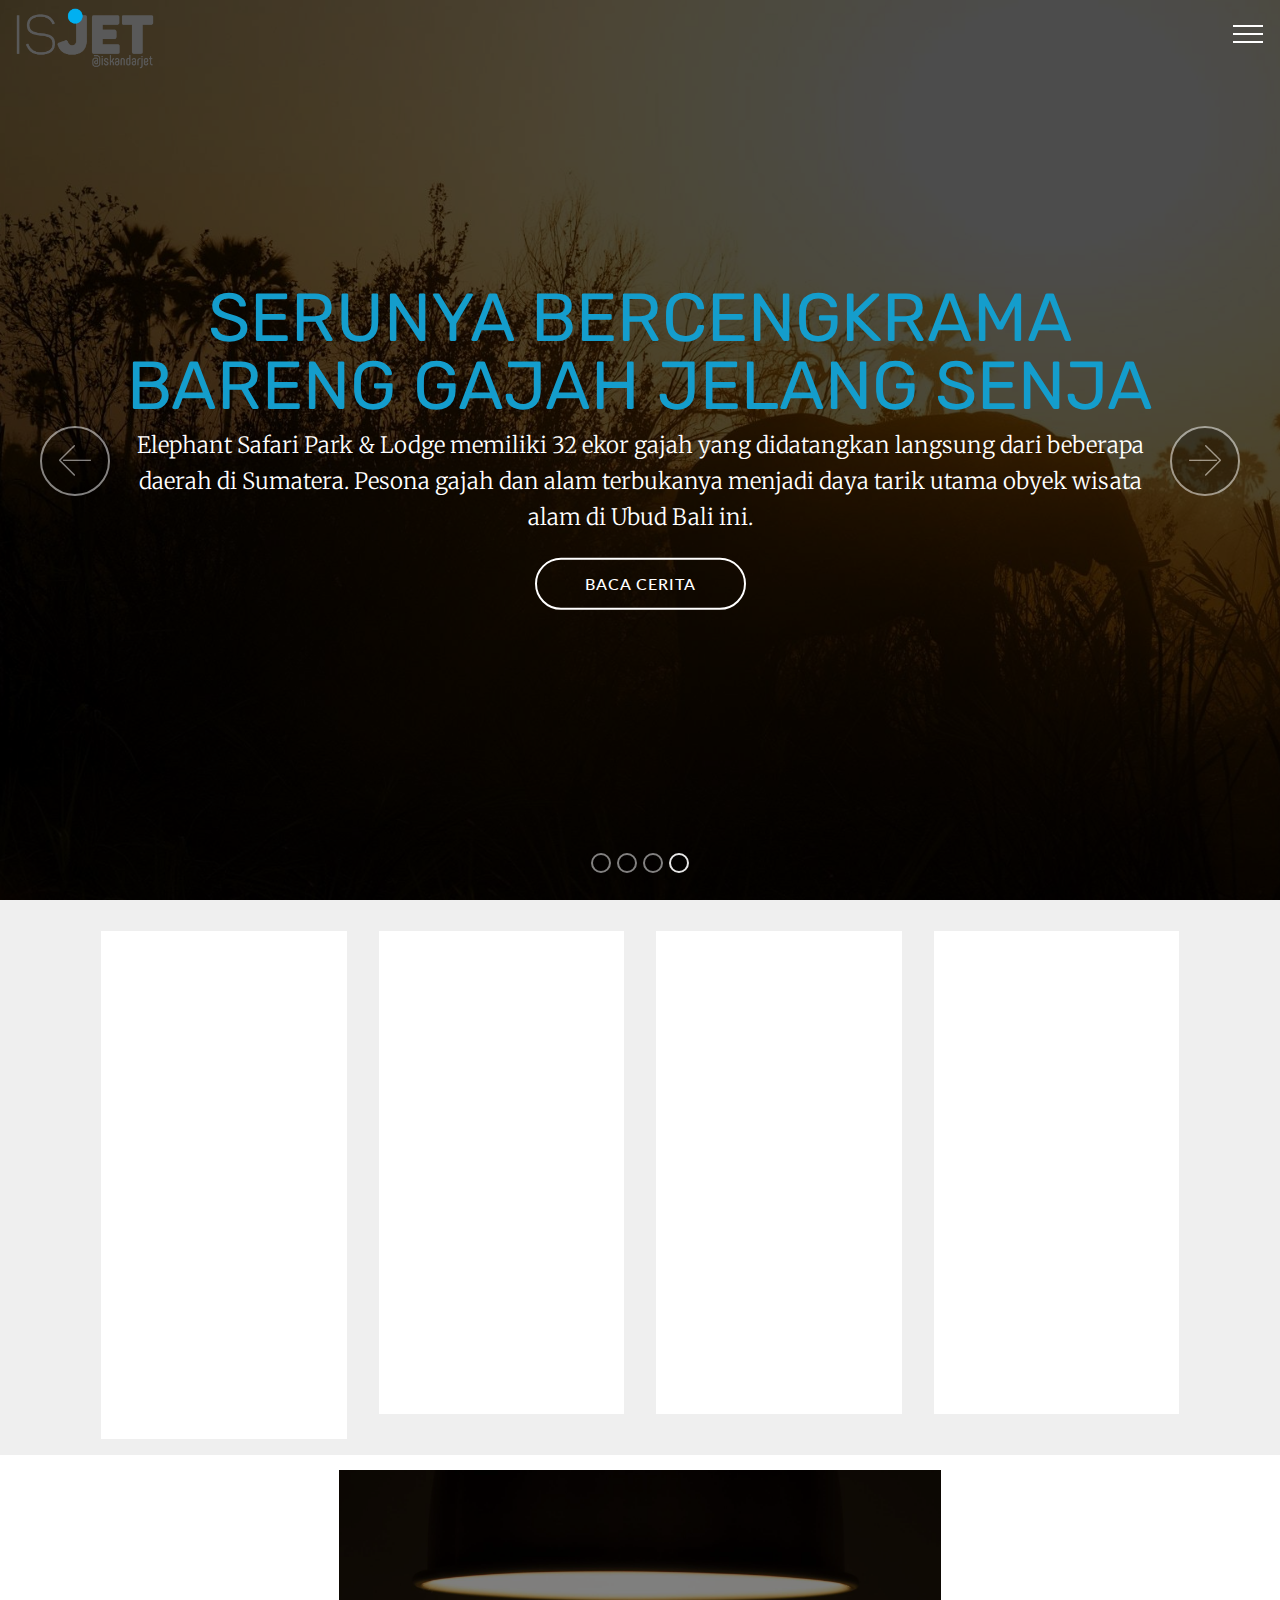
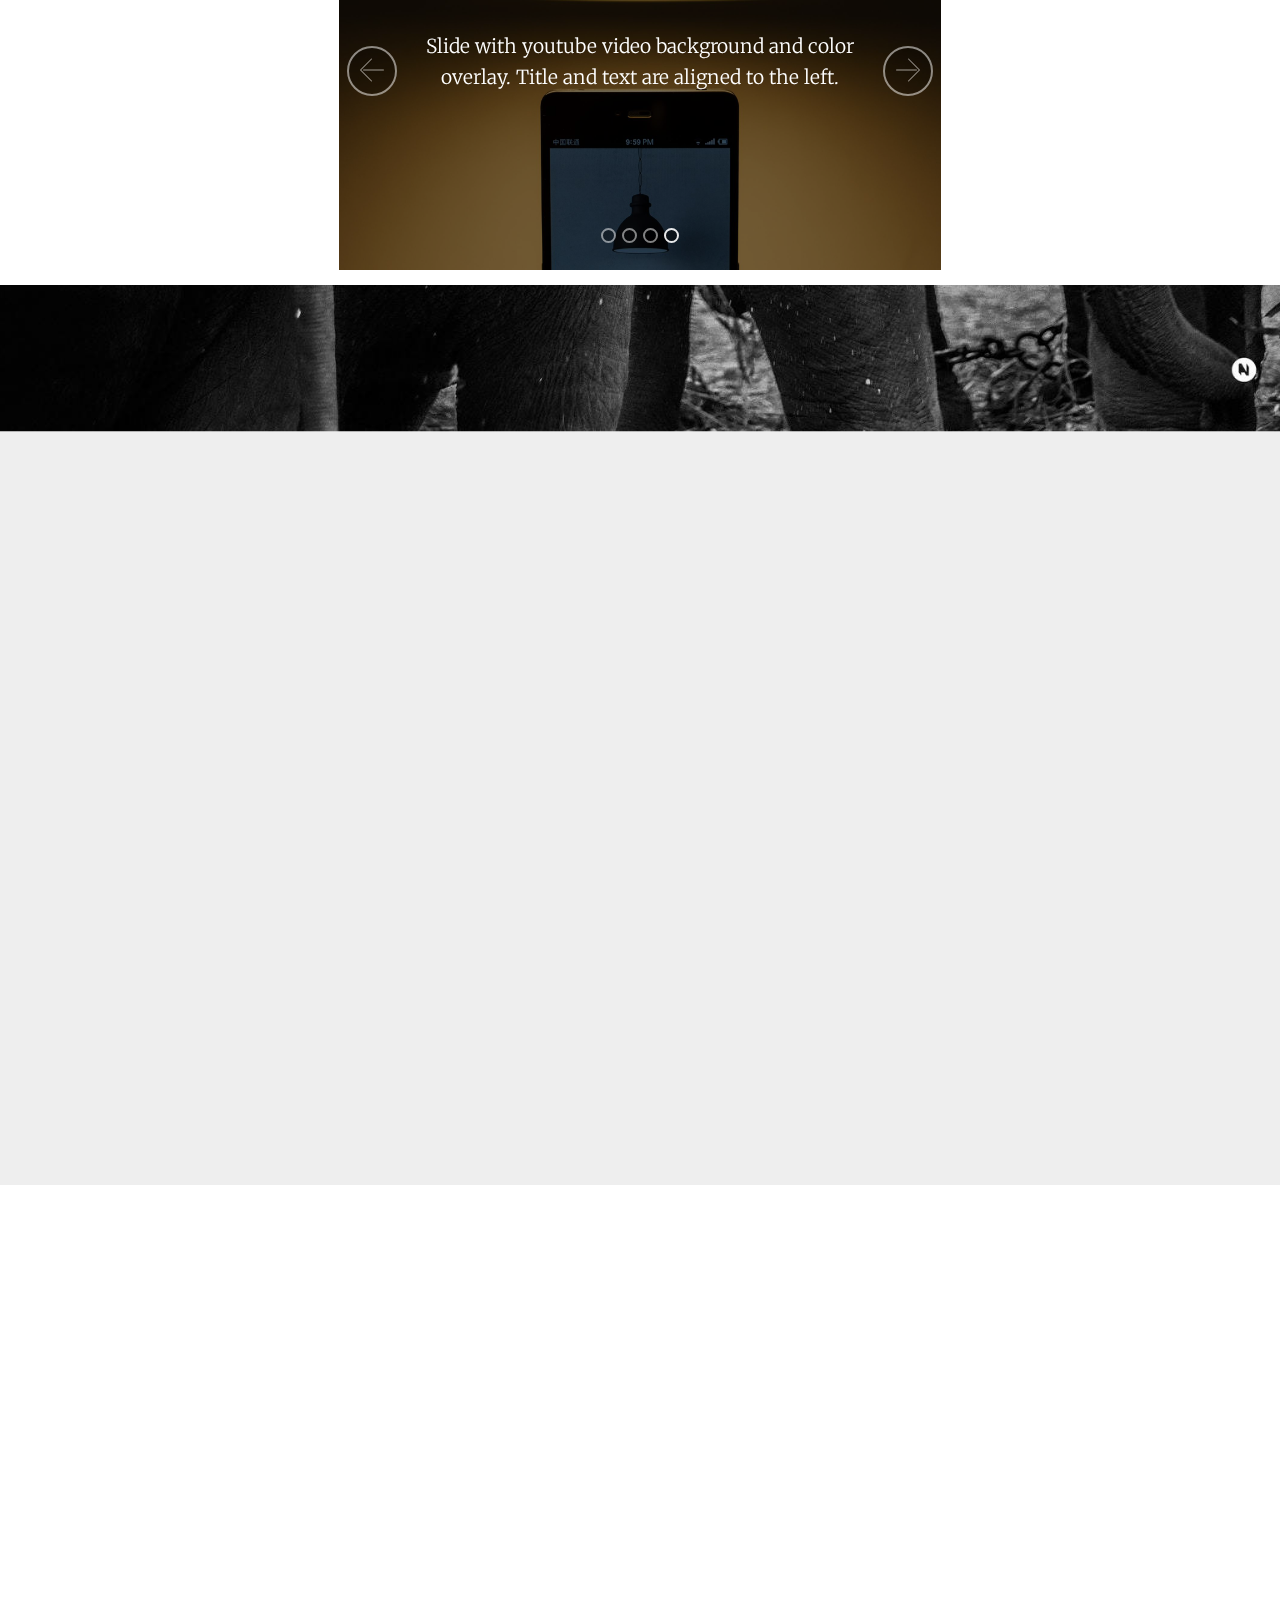
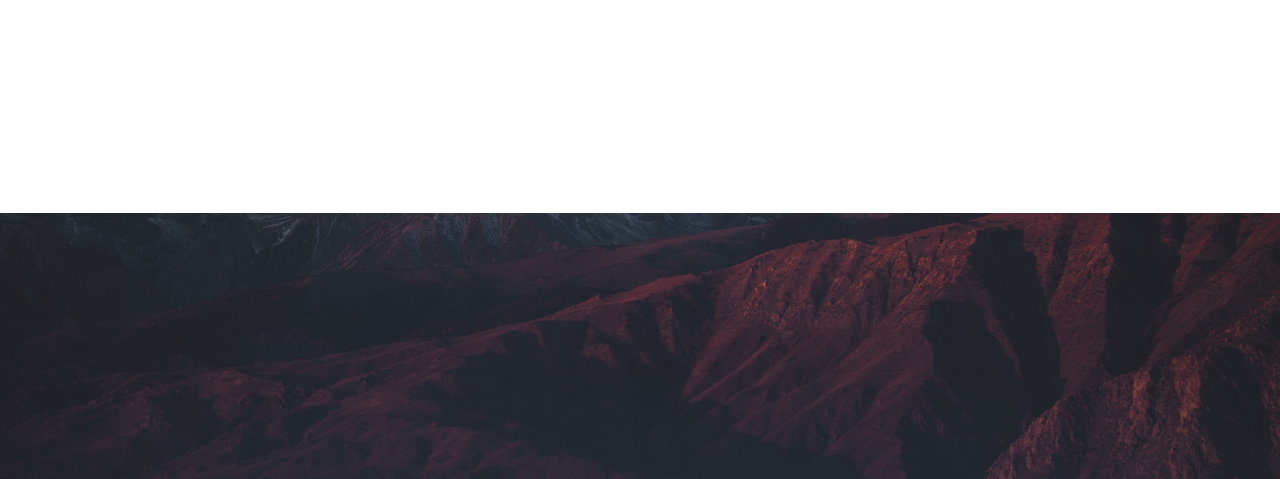
==== index.html @ 2e49bd2e "create github pages" ====
<!DOCTYPE html>
<html>
<head>
  <!-- Site made with Mobirise Website Builder v4.3.2, https://mobirise.com -->
  <meta charset="UTF-8">
  <meta http-equiv="X-UA-Compatible" content="IE=edge">
  <meta name="generator" content="Mobirise v4.3.2, mobirise.com">
  <meta name="viewport" content="width=device-width, initial-scale=1">
  <link rel="shortcut icon" href="assets/images/logo-isjet-biru-abu-crop-1915x841.png" type="image/x-icon">
  <meta name="description" content="ISJET @iskandarjet blog pribadi iskandar zulkarnaen coo kompasiana.com pendiri founder nontunai.com">
  <title>Beranda</title>
  <link rel="stylesheet" href="assets/web/assets/mobirise-icons/mobirise-icons.css">
  <link rel="stylesheet" href="assets/tether/tether.min.css">
  <link rel="stylesheet" href="assets/soundcloud-plugin/style.css">
  <link rel="stylesheet" href="assets/bootstrap/css/bootstrap.min.css">
  <link rel="stylesheet" href="assets/bootstrap/css/bootstrap-grid.min.css">
  <link rel="stylesheet" href="assets/bootstrap/css/bootstrap-reboot.min.css">
  <link rel="stylesheet" href="assets/socicon/css/styles.css">
  <link rel="stylesheet" href="assets/dropdown/css/style.css">
  <link rel="stylesheet" href="assets/animate.css/animate.min.css">
  <link rel="stylesheet" href="assets/theme/css/style.css">
  <link rel="stylesheet" href="assets/mobirise/css/mbr-additional.css" type="text/css">
  
  
  
</head>
<body>
<section class="menu cid-qwS0Rn6WFL" once="menu" id="menu1-e" data-rv-view="2916">

    

    <nav class="navbar navbar-expand beta-menu navbar-dropdown align-items-center navbar-fixed-top collapsed bg-color transparent">
        <button class="navbar-toggler navbar-toggler-right" type="button" data-toggle="collapse" data-target="#navbarSupportedContent" aria-controls="navbarSupportedContent" aria-expanded="false" aria-label="Toggle navigation">
            <div class="hamburger">
                <span></span>
                <span></span>
                <span></span>
                <span></span>
            </div>
        </button>
        <div class="menu-logo">
            <div class="navbar-brand">
                <span class="navbar-logo">
                    <a href="index.html">
                         <img src="assets/images/logo-isjet-biru-abu-crop-1915x841.png" alt="Mobirise" title="" media-simple="true" style="height: 3.8rem;">
                    </a>
                </span>
                
            </div>
        </div>
        <div class="collapse navbar-collapse" id="navbarSupportedContent">
            
            
        </div>
    </nav>
</section>

<section class="engine"><a href="https://mobirise.co/n">bootstrap modal</a></section><section class="carousel slide cid-qwZs5ouB4z" data-interval="false" id="slider1-2l" data-rv-view="2918">

    

    <div class="full-screen"><div class="mbr-slider slide carousel" data-pause="true" data-keyboard="false" data-ride="false" data-interval="false"><ol class="carousel-indicators"><li data-app-prevent-settings="" data-target="#slider1-2l" data-slide-to="0"></li><li data-app-prevent-settings="" data-target="#slider1-2l" data-slide-to="1"></li><li data-app-prevent-settings="" data-target="#slider1-2l" data-slide-to="2"></li><li data-app-prevent-settings="" data-target="#slider1-2l" class=" active" data-slide-to="3"></li></ol><div class="carousel-inner" role="listbox"><div class="carousel-item slider-fullscreen-image" data-bg-video-slide="false" style="background-image: url(assets/images/20161019-140640-2000x1125.jpg);"><div class="container container-slide"><div class="image_wrapper"><div class="mbr-overlay" style="opacity: 0.7; background-color: rgb(0, 0, 0);"></div><img src="assets/images/20161019-140640-2000x1125.jpg"><div class="carousel-caption justify-content-center"><div class="col-10 align-center"><h2 class="mbr-fonts-style display-1">RAJA AMPAT ADA DI SINI, SOB...FULL SCREEN SLIDER</h2><p class="lead mbr-text mbr-fonts-style display-5">Raja Ampat itu indah mempesona, namanya saja sudah begitu menggoda. Tapi masalahnya, di mana gugusan keindahan alam ini berada? Bagaimana cara ke sana?</p><div class="mbr-section-btn" buttons="0"> <a class="btn  btn-white-outline display-4" href="https://mobirise.com">Baca Cerita</a></div></div></div></div></div></div><div class="carousel-item slider-fullscreen-image" data-bg-video-slide="false" style="background-image: url(assets/images/20151228-171813-2000x1125.jpg);"><div class="container container-slide"><div class="image_wrapper"><div class="mbr-overlay" style="opacity: 0.7;"></div><img src="assets/images/20151228-171813-2000x1125.jpg"><div class="carousel-caption justify-content-center"><div class="col-10 align-left"><h2 class="mbr-fonts-style display-1">YANG PERTAMA DAN WAH DI PESAWAT KEPRESIDENAN RI</h2><p class="lead mbr-text mbr-fonts-style display-5">Saat kedua kaki menapaki anak tangga, saya masih tidak percaya pesawat yang sedang saya naiki adalah pesawat pertama berjuluk "Indonesia One" yang akhirnya dimiliki republik ini.</p><div class="mbr-section-btn" buttons="0"> <a class="btn  btn-white-outline display-4" href="https://mobirise.com">BACA CERITA</a></div></div></div></div></div></div><div class="carousel-item slider-fullscreen-image" data-bg-video-slide="false" style="background-image: url(assets/images/tsl-environment-21-2000x1333.jpg);"><div class="container container-slide"><div class="image_wrapper"><div class="mbr-overlay" style="opacity: 0.7;"></div><img src="assets/images/tsl-environment-21-2000x1333.jpg"><div class="carousel-caption justify-content-center"><div class="col-10 align-right"><h2 class="mbr-fonts-style display-1">MENJADI MAKHLUK KECIL DI WAHANA "TOY STORY LAND"</h2><p class="lead mbr-text mbr-fonts-style display-5">Di wahana eksklusif ini, semua mainan milik Andy dibuat dalam ukuran raksasa. Ada mainan yang bisa dinaiki, ada juga yang dibuat sebagai obyek foto.</p><div class="mbr-section-btn" buttons="0"> <a class="btn  btn-white-outline display-4" href="https://mobirise.com">BACA CERITA</a></div></div></div></div></div></div><div class="carousel-item slider-fullscreen-image active" data-bg-video-slide="false" style="background-image: url(assets/images/mbr-1620x1080.jpg);"><div class="container container-slide"><div class="image_wrapper"><div class="mbr-overlay" style="opacity: 0.7; background-color: rgb(0, 0, 0);"></div><img src="assets/images/mbr-1620x1080.jpg"><div class="carousel-caption justify-content-center"><div class="col-10 align-center"><h2 class="mbr-fonts-style display-1"><a href="page1.html">SERUNYA BERCENGKRAMA BARENG GAJAH JELANG SENJA</a></h2><p class="lead mbr-text mbr-fonts-style display-5">Elephant Safari Park &amp; Lodge memiliki 32 ekor gajah yang didatangkan langsung dari beberapa daerah di Sumatera. Pesona gajah dan alam terbukanya menjadi daya tarik utama obyek wisata alam di Ubud Bali ini.</p><div class="mbr-section-btn" buttons="0"> <a class="btn  btn-white-outline display-4" href="page1.html">BACA CERITA</a></div></div></div></div></div></div></div><a data-app-prevent-settings="" class="carousel-control carousel-control-prev" role="button" data-slide="prev" href="#slider1-2l"><span aria-hidden="true" class="mbri-left mbr-iconfont"></span><span class="sr-only">Previous</span></a><a data-app-prevent-settings="" class="carousel-control carousel-control-next" role="button" data-slide="next" href="#slider1-2l"><span aria-hidden="true" class="mbri-right mbr-iconfont"></span><span class="sr-only">Next</span></a></div></div>

</section>

<section class="features3 cid-qwZtHZqzXx" id="features3-2q" data-rv-view="2933">

    

    
    <div class="container">
        <div class="media-container-row">
            <div class="card p-3 col-12 col-md-6 col-lg-3">
                <div class="card-wrapper">
                    <div class="card-img">
                        <img src="assets/images/01.jpg" alt="Mobirise" media-simple="true">
                    </div>
                    <div class="card-box">
                        <h4 class="card-title mbr-fonts-style display-7">
                            No Coding
                        </h4>
                        <p class="mbr-text mbr-fonts-style display-4">
                            Mobirise is an easy website builder - just drop site elements to your page, add content and style it to look the way you like.
                        </p>
                    </div>
                    <div class="mbr-section-btn text-center"><a href="https://mobirise.com" class="btn btn-primary display-4">
                            Baca Cerita</a></div>
                </div>
            </div>

            <div class="card p-3 col-12 col-md-6 col-lg-3">
                <div class="card-wrapper">
                    <div class="card-img">
                        <img src="assets/images/02.jpg" alt="Mobirise" media-simple="true">
                    </div>
                    <div class="card-box">
                        <h4 class="card-title mbr-fonts-style display-7">
                            Mobile Friendly
                        </h4>
                        <p class="mbr-text mbr-fonts-style display-4">
                            All sites you make with Mobirise are mobile-friendly. You don't have to create a special mobile version of your site.
                        </p>
                    </div>
                    <div class="mbr-section-btn text-center"><a href="https://mobirise.com" class="btn btn-primary display-4">
                            Baca Cerita</a></div>
                </div>
            </div>

            <div class="card p-3 col-12 col-md-6 col-lg-3">
                <div class="card-wrapper">
                    <div class="card-img">
                        <img src="assets/images/03.jpg" alt="Mobirise" media-simple="true">
                    </div>
                    <div class="card-box">
                        <h4 class="card-title mbr-fonts-style display-7">
                            Unique Styles
                        </h4>
                        <p class="mbr-text mbr-fonts-style display-4">
                            Mobirise offers many site blocks in several themes, and though these blocks are pre-made, they are flexible.
                        </p>
                    </div>
                    <div class="mbr-section-btn text-center"><a href="https://mobirise.com" class="btn btn-primary display-4">
                            Baca Cerita</a></div>
                </div>
            </div>

            <div class="card p-3 col-12 col-md-6 col-lg-3">
                <div class="card-wrapper">
                    <div class="card-img">
                        <img src="assets/images/01.jpg" alt="Mobirise" media-simple="true">
                    </div>
                    <div class="card-box">
                        <h4 class="card-title mbr-fonts-style display-7">
                            Unlimited Sites
                        </h4>
                        <p class="mbr-text mbr-fonts-style display-4">
                           Mobirise gives you the freedom to develop as many websites as you like given the fact that it is a desktop app.
                        </p>
                    </div>
                    <div class="mbr-section-btn text-center"><a href="https://mobirise.com" class="btn btn-primary display-4">
                            Baca Cerita</a></div>
                </div>
            </div>
        </div>
    </div>
</section>

<section class="carousel slide cid-qwSgn4kbDH" data-interval="false" id="slider2-r" data-rv-view="2936">

    
    <div class="container content-slider">
        <div class="content-slider-wrap">
            <div><div class="mbr-slider slide carousel" data-pause="true" data-keyboard="false" data-ride="false" data-interval="false"><ol class="carousel-indicators"><li data-app-prevent-settings="" data-target="#slider2-r" data-slide-to="0"></li><li data-app-prevent-settings="" data-target="#slider2-r" data-slide-to="1"></li><li data-app-prevent-settings="" data-target="#slider2-r" data-slide-to="2"></li><li data-app-prevent-settings="" data-target="#slider2-r" class=" active" data-slide-to="3"></li></ol><div class="carousel-inner" role="listbox"><div class="carousel-item slider-fullscreen-image" data-bg-video-slide="https://www.youtube.com/watch?v=fwkKc6M60-0"><div class="mbr-overlay"></div><div class="container container-slide"><div class="image_wrapper"><img src="assets/images/mbr-1920x1050.jpg" style="opacity: 0;"><div class="carousel-caption justify-content-center"><div class="col-10 align-center"><p class="lead mbr-text mbr-fonts-style display-7">Choose from the large selection of latest pre-made blocks - jumbotrons, hero images, parallax scrolling, video backgrounds, hamburger menu, sticky header and more.</p></div></div></div></div></div><div class="carousel-item slider-fullscreen-image" data-bg-video-slide="false" style="background-image: url(assets/images/2.jpg);"><div class="container container-slide"><div class="image_wrapper"><div class="mbr-overlay"></div><img src="assets/images/2.jpg"><div class="carousel-caption justify-content-center"><div class="col-10 align-center"><p class="lead mbr-text mbr-fonts-style display-7">Slide with youtube video background and color overlay. Title and text are aligned to the left.</p></div></div></div></div></div><div class="carousel-item slider-fullscreen-image" data-bg-video-slide="false" style="background-image: url(assets/images/3.jpg);"><div class="container container-slide"><div class="image_wrapper"><div class="mbr-overlay"></div><img src="assets/images/3.jpg"><div class="carousel-caption justify-content-center"><div class="col-10 align-center"><p class="lead mbr-text mbr-fonts-style display-7">Choose from the large selection of latest pre-made blocks - jumbotrons, hero images, parallax scrolling, video backgrounds, hamburger menu, sticky header and more.</p></div></div></div></div></div><div class="carousel-item slider-fullscreen-image active" data-bg-video-slide="false" style="background-image: url(assets/images/2.jpg);"><div class="container container-slide"><div class="image_wrapper"><div class="mbr-overlay"></div><img src="assets/images/2.jpg"><div class="carousel-caption justify-content-center"><div class="col-10 align-center"><p class="lead mbr-text mbr-fonts-style display-7">Slide with youtube video background and color overlay. Title and text are aligned to the left.</p></div></div></div></div></div></div><a data-app-prevent-settings="" class="carousel-control carousel-control-prev" role="button" data-slide="prev" href="#slider2-r"><span aria-hidden="true" class="mbri-left mbr-iconfont"></span><span class="sr-only">Previous</span></a><a data-app-prevent-settings="" class="carousel-control carousel-control-next" role="button" data-slide="next" href="#slider2-r"><span aria-hidden="true" class="mbri-right mbr-iconfont"></span><span class="sr-only">Next</span></a></div></div> 
        </div>
    </div>
</section>

<section class="header9 cid-qwSSMTHBFY mbr-fullscreen mbr-parallax-background" id="header9-1n" data-rv-view="2951">

    

    

    <div class="container">
        <div class="media-container-column mbr-white col-md-8">
            
            
            
            
        </div>
    </div>

    
</section>

<section class="cid-qwSTToO52I" id="content13-1p" data-rv-view="2954">
    
    <div class="container">
            <div class="media-container-row" style="width: 66%;">
                <div class="img-item item1" style="width: 198%;">
                    <img src="assets/images/02.jpg" media-simple="true">
                    <div class="img-caption">
                        <p class="mbr-fonts-style align-center mbr-black display-7">
                            Responsive
                        </p>
                    </div>
                </div>
                <div class="img-item">
                    <img src="assets/images/face6.jpg" media-simple="true">
                    <div class="img-caption">
                        <p class="mbr-fonts-style align-center mbr-black display-7">
                            Mobile friendly
                        </p>
                    </div>
                </div>
            </div>
    </div>
</section>

<section class="cid-qwSi9jXVta" id="social-buttons1-w" data-rv-view="2956">
    
    

    

    <div class="container">
        <div class="media-container-row">
            <div class="col-md-8 align-center">
                <h2 class="pb-3 mbr-section-title mbr-fonts-style display-2">
                    BAGIKAN HALAMAN INI!</h2>
                <div>
                    <div class="mbr-social-likes" data-counters="false">
                        <span class="btn btn-social facebook mx-2" title="Share link on Facebook">
                            <i class="socicon socicon-facebook"></i>
                        </span>
                        <span class="btn btn-social twitter mx-2" title="Share link on Twitter">
                            <i class="socicon socicon-twitter"></i>
                        </span>
                        <span class="btn btn-social plusone mx-2" title="Share link on Google+">
                            <i class="socicon socicon-googleplus"></i>
                        </span>
                        
                        
                    </div>
                </div>
            </div>
        </div>
    </div>
</section>

<section class="cid-qwSihS7mxj" id="footer5-y" data-rv-view="2959">

    

    <div class="mbr-overlay" style="opacity: 0.5; background-color: rgb(60, 60, 60);"></div>

    <div class="container">
        <div class="media-container-row">
            <div class="col-md-3">
                <div class="media-wrap">
                    <a href="https://mobirise.com/">
                       <img src="assets/images/logo2.png" alt="Mobirise" media-simple="true">
                    </a>
                </div>
            </div>
            <div class="col-md-9">
                <p class="mbr-text align-right links mbr-fonts-style display-7">
                    <a href="#" class="text-black">ABOUT</a> &nbsp;&nbsp;&nbsp;&nbsp;
                    <a href="#" class="text-black">TERMS</a> &nbsp;&nbsp;&nbsp;&nbsp;
                    <a href="#" class="text-black">CAREERS</a> &nbsp;&nbsp;&nbsp;&nbsp;
                    <a href="#" class="text-black">CONTACT</a>
                </p>
            </div>
        </div>
        <div class="footer-lower">
            <div class="media-container-row">
                <div class="col-md-12">
                    <hr>
                </div>
            </div>
            <div class="media-container-row mbr-white">
                <div class="col-md-6 copyright">
                    <p class="mbr-text mbr-fonts-style display-7">
                        © Copyright 2017 Mobirise - All Rights Reserved
                    </p>
                </div>
                <div class="col-md-6">
                    <div class="social-list align-right">
                        <div class="soc-item">
                            <a href="https://twitter.com/mobirise" target="_blank">
                                <span class="socicon-twitter socicon mbr-iconfont mbr-iconfont-social" media-simple="true"></span>
                            </a>
                        </div>
                        <div class="soc-item">
                            <a href="https://www.facebook.com/pages/Mobirise/1616226671953247" target="_blank">
                                <span class="socicon-facebook socicon mbr-iconfont mbr-iconfont-social" media-simple="true"></span>
                            </a>
                        </div>
                        <div class="soc-item">
                            <a href="https://www.youtube.com/c/mobirise" target="_blank">
                                <span class="socicon-youtube socicon mbr-iconfont mbr-iconfont-social" media-simple="true"></span>
                            </a>
                        </div>
                        <div class="soc-item">
                            <a href="https://instagram.com/mobirise" target="_blank">
                                <span class="socicon-instagram socicon mbr-iconfont mbr-iconfont-social" media-simple="true"></span>
                            </a>
                        </div>
                        <div class="soc-item">
                            <a href="https://plus.google.com/u/0/+Mobirise" target="_blank">
                                <span class="socicon-googleplus socicon mbr-iconfont mbr-iconfont-social" media-simple="true"></span>
                            </a>
                        </div>
                        <div class="soc-item">
                            <a href="https://www.behance.net/Mobirise" target="_blank">
                                <span class="socicon-behance socicon mbr-iconfont mbr-iconfont-social" media-simple="true"></span>
                            </a>
                        </div>
                    </div>
                </div>
            </div>
        </div>
    </div>
</section>


  <script src="assets/web/assets/jquery/jquery.min.js"></script>
  <script src="assets/popper/popper.min.js"></script>
  <script src="assets/tether/tether.min.js"></script>
  <script src="assets/bootstrap/js/bootstrap.min.js"></script>
  <script src="assets/dropdown/js/script.min.js"></script>
  <script src="assets/touch-swipe/jquery.touch-swipe.min.js"></script>
  <script src="assets/smooth-scroll/smooth-scroll.js"></script>
  <script src="assets/viewport-checker/jquery.viewportchecker.js"></script>
  <script src="assets/jquery-mb-ytplayer/jquery.mb.ytplayer.min.js"></script>
  <script src="assets/jquery-mb-vimeo_player/jquery.mb.vimeo_player.js"></script>
  <script src="assets/social-likes/social-likes.js"></script>
  <script src="assets/bootstrap-carousel-swipe/bootstrap-carousel-swipe.js"></script>
  <script src="assets/jarallax/jarallax.min.js"></script>
  <script src="assets/theme/js/script.js"></script>
  <script src="assets/mobirise-slider-video/script.js"></script>
  
  
 <div id="scrollToTop" class="scrollToTop mbr-arrow-up"><a style="text-align: center;"><i class="mbri-down mbr-iconfont"></i></a></div>
    <input name="animation" type="hidden">
  </body>
</html>
---- assets/web/assets/mobirise-icons/mobirise-icons.css ----
@font-face {
  font-family: 'MobiriseIcons';
  src:  url('mobirise-icons.eot?spat4u');
  src:  url('mobirise-icons.eot?spat4u#iefix') format('embedded-opentype'),
    url('mobirise-icons.ttf?spat4u') format('truetype'),
    url('mobirise-icons.woff?spat4u') format('woff'),
    url('mobirise-icons.svg?spat4u#MobiriseIcons') format('svg');
  font-weight: normal;
  font-style: normal;
}

[class^="mbri-"], [class*=" mbri-"] {
  /* use !important to prevent issues with browser extensions that change fonts */
  font-family: MobiriseIcons !important;
  speak: none;
  font-style: normal;
  font-weight: normal;
  font-variant: normal;
  text-transform: none;
  line-height: 1;

  /* Better Font Rendering =========== */
  -webkit-font-smoothing: antialiased;
  -moz-osx-font-smoothing: grayscale;
}

.mbri-add-submenu:before {
  content: "\e900";
}
.mbri-alert:before {
  content: "\e901";
}
.mbri-align-center:before {
  content: "\e902";
}
.mbri-align-justify:before {
  content: "\e903";
}
.mbri-align-left:before {
  content: "\e904";
}
.mbri-align-right:before {
  content: "\e905";
}
.mbri-android:before {
  content: "\e906";
}
.mbri-apple:before {
  content: "\e907";
}
.mbri-arrow-down:before {
  content: "\e908";
}
.mbri-arrow-next:before {
  content: "\e909";
}
.mbri-arrow-prev:before {
  content: "\e90a";
}
.mbri-arrow-up:before {
  content: "\e90b";
}
.mbri-bold:before {
  content: "\e90c";
}
.mbri-bookmark:before {
  content: "\e90d";
}
.mbri-bootstrap:before {
  content: "\e90e";
}
.mbri-briefcase:before {
  content: "\e90f";
}
.mbri-browse:before {
  content: "\e910";
}
.mbri-bulleted-list:before {
  content: "\e911";
}
.mbri-calendar:before {
  content: "\e912";
}
.mbri-camera:before {
  content: "\e913";
}
.mbri-cart-add:before {
  content: "\e914";
}
.mbri-cart-full:before {
  content: "\e915";
}
.mbri-cash:before {
  content: "\e916";
}
.mbri-change-style:before {
  content: "\e917";
}
.mbri-chat:before {
  content: "\e918";
}
.mbri-clock:before {
  content: "\e919";
}
.mbri-close:before {
  content: "\e91a";
}
.mbri-cloud:before {
  content: "\e91b";
}
.mbri-code:before {
  content: "\e91c";
}
.mbri-contact-form:before {
  content: "\e91d";
}
.mbri-credit-card:before {
  content: "\e91e";
}
.mbri-cursor-click:before {
  content: "\e91f";
}
.mbri-cust-feedback:before {
  content: "\e920";
}
.mbri-database:before {
  content: "\e921";
}
.mbri-delivery:before {
  content: "\e922";
}
.mbri-desktop:before {
  content: "\e923";
}
.mbri-devices:before {
  content: "\e924";
}
.mbri-down:before {
  content: "\e925";
}
.mbri-download:before {
  content: "\e989";
}
.mbri-drag-n-drop:before {
  content: "\e927";
}
.mbri-drag-n-drop2:before {
  content: "\e928";
}
.mbri-edit:before {
  content: "\e929";
}
.mbri-edit2:before {
  content: "\e92a";
}
.mbri-error:before {
  content: "\e92b";
}
.mbri-extension:before {
  content: "\e92c";
}
.mbri-features:before {
  content: "\e92d";
}
.mbri-file:before {
  content: "\e92e";
}
.mbri-flag:before {
  content: "\e92f";
}
.mbri-folder:before {
  content: "\e930";
}
.mbri-gift:before {
  content: "\e931";
}
.mbri-github:before {
  content: "\e932";
}
.mbri-globe:before {
  content: "\e933";
}
.mbri-globe-2:before {
  content: "\e934";
}
.mbri-growing-chart:before {
  content: "\e935";
}
.mbri-hearth:before {
  content: "\e936";
}
.mbri-help:before {
  content: "\e937";
}
.mbri-home:before {
  content: "\e938";
}
.mbri-hot-cup:before {
  content: "\e939";
}
.mbri-idea:before {
  content: "\e93a";
}
.mbri-image-gallery:before {
  content: "\e93b";
}
.mbri-image-slider:before {
  content: "\e93c";
}
.mbri-info:before {
  content: "\e93d";
}
.mbri-italic:before {
  content: "\e93e";
}
.mbri-key:before {
  content: "\e93f";
}
.mbri-laptop:before {
  content: "\e940";
}
.mbri-layers:before {
  content: "\e941";
}
.mbri-left-right:before {
  content: "\e942";
}
.mbri-left:before {
  content: "\e943";
}
.mbri-letter:before {
  content: "\e944";
}
.mbri-like:before {
  content: "\e945";
}
.mbri-link:before {
  content: "\e946";
}
.mbri-lock:before {
  content: "\e947";
}
.mbri-login:before {
  content: "\e948";
}
.mbri-logout:before {
  content: "\e949";
}
.mbri-magic-stick:before {
  content: "\e94a";
}
.mbri-map-pin:before {
  content: "\e94b";
}
.mbri-menu:before {
  content: "\e94c";
}
.mbri-mobile:before {
  content: "\e94d";
}
.mbri-mobile2:before {
  content: "\e94e";
}
.mbri-mobirise:before {
  content: "\e94f";
}
.mbri-more-horizontal:before {
  content: "\e950";
}
.mbri-more-vertical:before {
  content: "\e951";
}
.mbri-music:before {
  content: "\e952";
}
.mbri-new-file:before {
  content: "\e953";
}
.mbri-numbered-list:before {
  content: "\e954";
}
.mbri-opened-folder:before {
  content: "\e955";
}
.mbri-pages:before {
  content: "\e956";
}
.mbri-paper-plane:before {
  content: "\e957";
}
.mbri-paperclip:before {
  content: "\e958";
}
.mbri-photo:before {
  content: "\e959";
}
.mbri-photos:before {
  content: "\e95a";
}
.mbri-pin:before {
  content: "\e95b";
}
.mbri-play:before {
  content: "\e95c";
}
.mbri-plus:before {
  content: "\e95d";
}
.mbri-preview:before {
  content: "\e95e";
}
.mbri-print:before {
  content: "\e95f";
}
.mbri-protect:before {
  content: "\e960";
}
.mbri-question:before {
  content: "\e961";
}
.mbri-quote-left:before {
  content: "\e962";
}
.mbri-quote-right:before {
  content: "\e963";
}
.mbri-refresh:before {
  content: "\e964";
}
.mbri-responsive:before {
  content: "\e965";
}
.mbri-right:before {
  content: "\e966";
}
.mbri-rocket:before {
  content: "\e967";
}
.mbri-sad-face:before {
  content: "\e968";
}
.mbri-sale:before {
  content: "\e969";
}
.mbri-save:before {
  content: "\e96a";
}
.mbri-search:before {
  content: "\e96b";
}
.mbri-setting:before {
  content: "\e96c";
}
.mbri-setting2:before {
  content: "\e96d";
}
.mbri-setting3:before {
  content: "\e96e";
}
.mbri-share:before {
  content: "\e96f";
}
.mbri-shopping-bag:before {
  content: "\e970";
}
.mbri-shopping-basket:before {
  content: "\e971";
}
.mbri-shopping-cart:before {
  content: "\e972";
}
.mbri-sites:before {
  content: "\e973";
}
.mbri-smile-face:before {
  content: "\e974";
}
.mbri-speed:before {
  content: "\e975";
}
.mbri-star:before {
  content: "\e976";
}
.mbri-success:before {
  content: "\e977";
}
.mbri-sun:before {
  content: "\e978";
}
.mbri-sun2:before {
  content: "\e979";
}
.mbri-tablet:before {
  content: "\e97a";
}
.mbri-tablet-vertical:before {
  content: "\e97b";
}
.mbri-target:before {
  content: "\e97c";
}
.mbri-timer:before {
  content: "\e97d";
}
.mbri-to-ftp:before {
  content: "\e97e";
}
.mbri-to-local-drive:before {
  content: "\e97f";
}
.mbri-touch-swipe:before {
  content: "\e980";
}
.mbri-touch:before {
  content: "\e981";
}
.mbri-trash:before {
  content: "\e982";
}
.mbri-underline:before {
  content: "\e983";
}
.mbri-unlink:before {
  content: "\e984";
}
.mbri-unlock:before {
  content: "\e985";
}
.mbri-up-down:before {
  content: "\e986";
}
.mbri-up:before {
  content: "\e987";
}
.mbri-update:before {
  content: "\e988";
}
.mbri-upload:before {
 content: "\e926"; 
}
.mbri-user:before {
  content: "\e98a";
}
.mbri-user2:before {
  content: "\e98b";
}
.mbri-users:before {
  content: "\e98c";
}
.mbri-video:before {
  content: "\e98d";
}
.mbri-video-play:before {
  content: "\e98e";
}
.mbri-watch:before {
  content: "\e98f";
}
.mbri-website-theme:before {
  content: "\e990";
}
.mbri-wifi:before {
  content: "\e991";
}
.mbri-windows:before {
  content: "\e992";
}
.mbri-zoom-out:before {
  content: "\e993";
}
.mbri-redo:before {
  content: "\e994";
}
.mbri-undo:before {
  content: "\e995";
}
---- assets/soundcloud-plugin/style.css ----
.addons-container {
  position: relative;
  margin-left: auto;
  margin-right: auto;
  padding-right: 15px;
  padding-left: 15px; }
  @media (min-width: 576px) {
    .addons-container {
      padding-right: 15px;
      padding-left: 15px; } }
  @media (min-width: 768px) {
    .addons-container {
      padding-right: 15px;
      padding-left: 15px; } }
  @media (min-width: 992px) {
    .addons-container {
      padding-right: 15px;
      padding-left: 15px; } }
  @media (min-width: 1200px) {
    .addons-container {
      padding-right: 15px;
      padding-left: 15px; } }
  @media (min-width: 576px) {
    .addons-container {
      width: 540px;
      max-width: 100%; } }
  @media (min-width: 768px) {
    .addons-container {
      width: 720px;
      max-width: 100%; } }
  @media (min-width: 992px) {
    .addons-container {
      width: 960px;
      max-width: 100%; } }
  @media (min-width: 1200px) {
    .addons-container {
      width: 1140px;
      max-width: 100%; } }

.addons-container-inner{
    position: relative;
    width: 100%;
    min-height: 1px;
    padding-right: 15px;
    padding-left: 15px;
}
@media (min-width: 567px) {
    .addons-container-inner{
        -ms-flex: 0 0 66.666667%;
        flex: 0 0 66.666667%;
        max-width: 66.666667%;
    }
}
.addons-row{
    display: flex;
    justify-content:center;
}
---- assets/socicon/css/styles.css ----
@charset "UTF-8";

@font-face {
  font-family: "socicon";
  src:url("../fonts/socicon.eot");
  src:url("../fonts/socicon.eot?#iefix") format("embedded-opentype"),
    url("../fonts/socicon.woff") format("woff"),
    url("../fonts/socicon.ttf") format("truetype"),
    url("../fonts/socicon.svg#socicon") format("svg");
  font-weight: normal;
  font-style: normal;

}

[data-icon]:before {
  font-family: "socicon" !important;
  content: attr(data-icon);
  font-style: normal !important;
  font-weight: normal !important;
  font-variant: normal !important;
  text-transform: none !important;
  speak: none;
  line-height: 1;
  -webkit-font-smoothing: antialiased;
  -moz-osx-font-smoothing: grayscale;
}

[class^="socicon-"]:before,
[class*=" socicon-"]:before {
  font-family: "socicon" !important;
  font-style: normal !important;
  font-weight: normal !important;
  font-variant: normal !important;
  text-transform: none !important;
  speak: none;
  line-height: 1;
  -webkit-font-smoothing: antialiased;
  -moz-osx-font-smoothing: grayscale;
}

.socicon-modelmayhem:before {
  content: "\e000";
}
.socicon-mixcloud:before {
  content: "\e001";
}
.socicon-drupal:before {
  content: "\e002";
}
.socicon-swarm:before {
  content: "\e003";
}
.socicon-istock:before {
  content: "\e004";
}
.socicon-yammer:before {
  content: "\e005";
}
.socicon-ello:before {
  content: "\e006";
}
.socicon-stackoverflow:before {
  content: "\e007";
}
.socicon-persona:before {
  content: "\e008";
}
.socicon-triplej:before {
  content: "\e009";
}
.socicon-houzz:before {
  content: "\e00a";
}
.socicon-rss:before {
  content: "\e00b";
}
.socicon-paypal:before {
  content: "\e00c";
}
.socicon-odnoklassniki:before {
  content: "\e00d";
}
.socicon-airbnb:before {
  content: "\e00e";
}
.socicon-periscope:before {
  content: "\e00f";
}
.socicon-outlook:before {
  content: "\e010";
}
.socicon-coderwall:before {
  content: "\e011";
}
.socicon-tripadvisor:before {
  content: "\e012";
}
.socicon-appnet:before {
  content: "\e013";
}
.socicon-goodreads:before {
  content: "\e014";
}
.socicon-tripit:before {
  content: "\e015";
}
.socicon-lanyrd:before {
  content: "\e016";
}
.socicon-slideshare:before {
  content: "\e017";
}
.socicon-buffer:before {
  content: "\e018";
}
.socicon-disqus:before {
  content: "\e019";
}
.socicon-vkontakte:before {
  content: "\e01a";
}
.socicon-whatsapp:before {
  content: "\e01b";
}
.socicon-patreon:before {
  content: "\e01c";
}
.socicon-storehouse:before {
  content: "\e01d";
}
.socicon-pocket:before {
  content: "\e01e";
}
.socicon-mail:before {
  content: "\e01f";
}
.socicon-blogger:before {
  content: "\e020";
}
.socicon-technorati:before {
  content: "\e021";
}
.socicon-reddit:before {
  content: "\e022";
}
.socicon-dribbble:before {
  content: "\e023";
}
.socicon-stumbleupon:before {
  content: "\e024";
}
.socicon-digg:before {
  content: "\e025";
}
.socicon-envato:before {
  content: "\e026";
}
.socicon-behance:before {
  content: "\e027";
}
.socicon-delicious:before {
  content: "\e028";
}
.socicon-deviantart:before {
  content: "\e029";
}
.socicon-forrst:before {
  content: "\e02a";
}
.socicon-play:before {
  content: "\e02b";
}
.socicon-zerply:before {
  content: "\e02c";
}
.socicon-wikipedia:before {
  content: "\e02d";
}
.socicon-apple:before {
  content: "\e02e";
}
.socicon-flattr:before {
  content: "\e02f";
}
.socicon-github:before {
  content: "\e030";
}
.socicon-renren:before {
  content: "\e031";
}
.socicon-friendfeed:before {
  content: "\e032";
}
.socicon-newsvine:before {
  content: "\e033";
}
.socicon-identica:before {
  content: "\e034";
}
.socicon-bebo:before {
  content: "\e035";
}
.socicon-zynga:before {
  content: "\e036";
}
.socicon-steam:before {
  content: "\e037";
}
.socicon-xbox:before {
  content: "\e038";
}
.socicon-windows:before {
  content: "\e039";
}
.socicon-qq:before {
  content: "\e03a";
}
.socicon-douban:before {
  content: "\e03b";
}
.socicon-meetup:before {
  content: "\e03c";
}
.socicon-playstation:before {
  content: "\e03d";
}
.socicon-android:before {
  content: "\e03e";
}
.socicon-snapchat:before {
  content: "\e03f";
}
.socicon-twitter:before {
  content: "\e040";
}
.socicon-facebook:before {
  content: "\e041";
}
.socicon-googleplus:before {
  content: "\e042";
}
.socicon-pinterest:before {
  content: "\e043";
}
.socicon-foursquare:before {
  content: "\e044";
}
.socicon-yahoo:before {
  content: "\e045";
}
.socicon-skype:before {
  content: "\e046";
}
.socicon-yelp:before {
  content: "\e047";
}
.socicon-feedburner:before {
  content: "\e048";
}
.socicon-linkedin:before {
  content: "\e049";
}
.socicon-viadeo:before {
  content: "\e04a";
}
.socicon-xing:before {
  content: "\e04b";
}
.socicon-myspace:before {
  content: "\e04c";
}
.socicon-soundcloud:before {
  content: "\e04d";
}
.socicon-spotify:before {
  content: "\e04e";
}
.socicon-grooveshark:before {
  content: "\e04f";
}
.socicon-lastfm:before {
  content: "\e050";
}
.socicon-youtube:before {
  content: "\e051";
}
.socicon-vimeo:before {
  content: "\e052";
}
.socicon-dailymotion:before {
  content: "\e053";
}
.socicon-vine:before {
  content: "\e054";
}
.socicon-flickr:before {
  content: "\e055";
}
.socicon-500px:before {
  content: "\e056";
}
.socicon-wordpress:before {
  content: "\e058";
}
.socicon-tumblr:before {
  content: "\e059";
}
.socicon-twitch:before {
  content: "\e05a";
}
.socicon-8tracks:before {
  content: "\e05b";
}
.socicon-amazon:before {
  content: "\e05c";
}
.socicon-icq:before {
  content: "\e05d";
}
.socicon-smugmug:before {
  content: "\e05e";
}
.socicon-ravelry:before {
  content: "\e05f";
}
.socicon-weibo:before {
  content: "\e060";
}
.socicon-baidu:before {
  content: "\e061";
}
.socicon-angellist:before {
  content: "\e062";
}
.socicon-ebay:before {
  content: "\e063";
}
.socicon-imdb:before {
  content: "\e064";
}
.socicon-stayfriends:before {
  content: "\e065";
}
.socicon-residentadvisor:before {
  content: "\e066";
}
.socicon-google:before {
  content: "\e067";
}
.socicon-yandex:before {
  content: "\e068";
}
.socicon-sharethis:before {
  content: "\e069";
}
.socicon-bandcamp:before {
  content: "\e06a";
}
.socicon-itunes:before {
  content: "\e06b";
}
.socicon-deezer:before {
  content: "\e06c";
}
.socicon-telegram:before {
  content: "\e06e";
}
.socicon-openid:before {
  content: "\e06f";
}
.socicon-amplement:before {
  content: "\e070";
}
.socicon-viber:before {
  content: "\e071";
}
.socicon-zomato:before {
  content: "\e072";
}
.socicon-draugiem:before {
  content: "\e074";
}
.socicon-endomodo:before {
  content: "\e075";
}
.socicon-filmweb:before {
  content: "\e076";
}
.socicon-stackexchange:before {
  content: "\e077";
}
.socicon-wykop:before {
  content: "\e078";
}
.socicon-teamspeak:before {
  content: "\e079";
}
.socicon-teamviewer:before {
  content: "\e07a";
}
.socicon-ventrilo:before {
  content: "\e07b";
}
.socicon-younow:before {
  content: "\e07c";
}
.socicon-raidcall:before {
  content: "\e07d";
}
.socicon-mumble:before {
  content: "\e07e";
}
.socicon-medium:before {
  content: "\e06d";
}
.socicon-bebee:before {
  content: "\e07f";
}
.socicon-hitbox:before {
  content: "\e080";
}
.socicon-reverbnation:before {
  content: "\e081";
}
.socicon-formulr:before {
  content: "\e082";
}
.socicon-instagram:before {
  content: "\e057";
}
.socicon-battlenet:before {
  content: "\e083";
}
.socicon-chrome:before {
  content: "\e084";
}
.socicon-discord:before {
  content: "\e086";
}
.socicon-issuu:before {
  content: "\e087";
}
.socicon-macos:before {
  content: "\e088";
}
.socicon-firefox:before {
  content: "\e089";
}
.socicon-opera:before {
  content: "\e08d";
}
.socicon-keybase:before {
  content: "\e090";
}
.socicon-alliance:before {
  content: "\e091";
}
.socicon-livejournal:before {
  content: "\e092";
}
.socicon-googlephotos:before {
  content: "\e093";
}
.socicon-horde:before {
  content: "\e094";
}
.socicon-etsy:before {
  content: "\e095";
}
.socicon-zapier:before {
  content: "\e096";
}
.socicon-google-scholar:before {
  content: "\e097";
}
.socicon-researchgate:before {
  content: "\e098";
}
.socicon-wechat:before {
  content: "\e099";
}
.socicon-strava:before {
  content: "\e09a";
}
.socicon-line:before {
  content: "\e09b";
}
.socicon-lyft:before {
  content: "\e09c";
}
.socicon-uber:before {
  content: "\e09d";
}
.socicon-songkick:before {
  content: "\e09e";
}
.socicon-viewbug:before {
  content: "\e09f";
}
.socicon-googlegroups:before {
  content: "\e0a0";
}
.socicon-quora:before {
  content: "\e073";
}
.socicon-diablo:before {
  content: "\e085";
}
.socicon-blizzard:before {
  content: "\e0a1";
}
.socicon-hearthstone:before {
  content: "\e08b";
}
.socicon-heroes:before {
  content: "\e08a";
}
.socicon-overwatch:before {
  content: "\e08c";
}
.socicon-warcraft:before {
  content: "\e08e";
}
.socicon-starcraft:before {
  content: "\e08f";
}
.socicon-beam:before {
  content: "\e0a2";
}
.socicon-curse:before {
  content: "\e0a3";
}
.socicon-player:before {
  content: "\e0a4";
}
.socicon-streamjar:before {
  content: "\e0a5";
}
.socicon-nintendo:before {
  content: "\e0a6";
}
.socicon-hellocoton:before {
  content: "\e0a7";
}
---- assets/dropdown/css/style.css ----
.navbar-dropdown {
  left: 0;
  padding: 0;
  position: absolute;
  right: 0;
  top: 0;
  transition: all 0.45s ease;
  z-index: 1030;
  background: #282828; }
  .navbar-dropdown .navbar-logo {
    margin-right: 0.8rem;
    transition: margin 0.3s ease-in-out;
    vertical-align: middle; }
    .navbar-dropdown .navbar-logo img {
      height: 3.125rem;
      transition: all 0.3s ease-in-out; }
    .navbar-dropdown .navbar-logo.mbr-iconfont {
      font-size: 3.125rem;
      line-height: 3.125rem; }
  .navbar-dropdown .navbar-caption {
    font-weight: 700;
    white-space: normal;
    vertical-align: -4px;
    line-height: 3.125rem !important; }
    .navbar-dropdown .navbar-caption, .navbar-dropdown .navbar-caption:hover {
      color: inherit;
      text-decoration: none; }
  .navbar-dropdown .mbr-iconfont + .navbar-caption {
    vertical-align: -1px; }
  .navbar-dropdown.navbar-fixed-top {
    position: fixed; }
  .navbar-dropdown .navbar-brand span {
    vertical-align: -4px; }
  .navbar-dropdown.bg-color.transparent {
    background: none; }
  .navbar-dropdown.navbar-short .navbar-brand {
    padding: 0.625rem 0; }
    .navbar-dropdown.navbar-short .navbar-brand span {
      vertical-align: -1px; }
  .navbar-dropdown.navbar-short .navbar-caption {
    line-height: 2.375rem !important;
    vertical-align: -2px; }
  .navbar-dropdown.navbar-short .navbar-logo {
    margin-right: 0.5rem; }
    .navbar-dropdown.navbar-short .navbar-logo img {
      height: 2.375rem; }
    .navbar-dropdown.navbar-short .navbar-logo.mbr-iconfont {
      font-size: 2.375rem;
      line-height: 2.375rem; }
  .navbar-dropdown.navbar-short .mbr-table-cell {
    height: 3.625rem; }
  .navbar-dropdown .navbar-close {
    left: 0.6875rem;
    position: fixed;
    top: 0.75rem;
    z-index: 1000; }
  .navbar-dropdown .hamburger-icon {
    content: "";
    display: inline-block;
    vertical-align: middle;
    width: 16px;
    -webkit-box-shadow: 0 -6px 0 1px #282828,0 0 0 1px #282828,0 6px 0 1px #282828;
    -moz-box-shadow: 0 -6px 0 1px #282828,0 0 0 1px #282828,0 6px 0 1px #282828;
    box-shadow: 0 -6px 0 1px #282828,0 0 0 1px #282828,0 6px 0 1px #282828; }

.dropdown-menu .dropdown-toggle[data-toggle="dropdown-submenu"]::after {
  border-bottom: 0.35em solid transparent;
  border-left: 0.35em solid;
  border-right: 0;
  border-top: 0.35em solid transparent;
  margin-left: 0.3rem; }

.dropdown-menu .dropdown-item:focus {
  outline: 0; }

.nav-dropdown {
  font-size: 0.75rem;
  font-weight: 500;
  height: auto !important; }
  .nav-dropdown .nav-btn {
    padding-left: 1rem; }
  .nav-dropdown .link {
    margin: .667em 1.667em;
    font-weight: 500;
    padding: 0;
    transition: color .2s ease-in-out; }
    .nav-dropdown .link.dropdown-toggle {
      margin-right: 2.583em; }
      .nav-dropdown .link.dropdown-toggle::after {
        margin-left: .25rem;
        border-top: 0.35em solid;
        border-right: 0.35em solid transparent;
        border-left: 0.35em solid transparent;
        border-bottom: 0; }
      .nav-dropdown .link.dropdown-toggle[aria-expanded="true"] {
        margin: 0;
        padding: 0.667em 3.263em  0.667em 1.667em; }
  .nav-dropdown .link::after,
  .nav-dropdown .dropdown-item::after {
    color: inherit; }
  .nav-dropdown .btn {
    font-size: 0.75rem;
    font-weight: 700;
    letter-spacing: 0;
    margin-bottom: 0;
    padding-left: 1.25rem;
    padding-right: 1.25rem; }
  .nav-dropdown .dropdown-menu {
    border-radius: 0;
    border: 0;
    left: 0;
    margin: 0;
    padding-bottom: 1.25rem;
    padding-top: 1.25rem;
    position: relative; }
  .nav-dropdown .dropdown-submenu {
    margin-left: 0.125rem;
    top: 0; }
  .nav-dropdown .dropdown-item {
    font-weight: 500;
    line-height: 2;
    padding: 0.3846em 4.615em 0.3846em 1.5385em;
    position: relative;
    transition: color .2s ease-in-out, background-color .2s ease-in-out; }
    .nav-dropdown .dropdown-item::after {
      margin-top: -0.3077em;
      position: absolute;
      right: 1.1538em;
      top: 50%; }
    .nav-dropdown .dropdown-item:focus, .nav-dropdown .dropdown-item:hover {
      background: none; }

@media (max-width: 767px) {
  .nav-dropdown.navbar-toggleable-sm {
    bottom: 0;
    display: none;
    left: 0;
    overflow-x: hidden;
    position: fixed;
    top: 0;
    transform: translateX(-100%);
    -ms-transform: translateX(-100%);
    -webkit-transform: translateX(-100%);
    width: 18.75rem;
    z-index: 999; } }
.nav-dropdown.navbar-toggleable-xl {
  bottom: 0;
  display: none;
  left: 0;
  overflow-x: hidden;
  position: fixed;
  top: 0;
  transform: translateX(-100%);
  -ms-transform: translateX(-100%);
  -webkit-transform: translateX(-100%);
  width: 18.75rem;
  z-index: 999; }

.nav-dropdown-sm {
  display: block !important;
  overflow-x: hidden;
  overflow: auto;
  padding-top: 3.875rem; }
  .nav-dropdown-sm::after {
    content: "";
    display: block;
    height: 3rem;
    width: 100%; }
  .nav-dropdown-sm.collapse.in ~ .navbar-close {
    display: block !important; }
  .nav-dropdown-sm.collapsing, .nav-dropdown-sm.collapse.in {
    transform: translateX(0);
    -ms-transform: translateX(0);
    -webkit-transform: translateX(0);
    transition: all 0.25s ease-out;
    -webkit-transition: all 0.25s ease-out;
    background: #282828; }
  .nav-dropdown-sm.collapsing[aria-expanded="false"] {
    transform: translateX(-100%);
    -ms-transform: translateX(-100%);
    -webkit-transform: translateX(-100%); }
  .nav-dropdown-sm .nav-item {
    display: block;
    margin-left: 0 !important;
    padding-left: 0; }
  .nav-dropdown-sm .link,
  .nav-dropdown-sm .dropdown-item {
    border-top: 1px dotted rgba(255, 255, 255, 0.1);
    font-size: 0.8125rem;
    line-height: 1.6;
    margin: 0 !important;
    padding: 0.875rem 2.4rem 0.875rem 1.5625rem !important;
    position: relative;
    white-space: normal; }
    .nav-dropdown-sm .link:focus, .nav-dropdown-sm .link:hover,
    .nav-dropdown-sm .dropdown-item:focus,
    .nav-dropdown-sm .dropdown-item:hover {
      background: rgba(0, 0, 0, 0.2) !important;
      color: #c0a375; }
  .nav-dropdown-sm .nav-btn {
    position: relative;
    padding: 1.5625rem 1.5625rem 0 1.5625rem; }
    .nav-dropdown-sm .nav-btn::before {
      border-top: 1px dotted rgba(255, 255, 255, 0.1);
      content: "";
      left: 0;
      position: absolute;
      top: 0;
      width: 100%; }
    .nav-dropdown-sm .nav-btn + .nav-btn {
      padding-top: 0.625rem; }
      .nav-dropdown-sm .nav-btn + .nav-btn::before {
        display: none; }
  .nav-dropdown-sm .btn {
    padding: 0.625rem 0; }
  .nav-dropdown-sm .dropdown-toggle[data-toggle="dropdown-submenu"]::after {
    margin-left: .25rem;
    border-top: 0.35em solid;
    border-right: 0.35em solid transparent;
    border-left: 0.35em solid transparent;
    border-bottom: 0; }
  .nav-dropdown-sm .dropdown-toggle[data-toggle="dropdown-submenu"][aria-expanded="true"]::after {
    border-top: 0;
    border-right: 0.35em solid transparent;
    border-left: 0.35em solid transparent;
    border-bottom: 0.35em solid; }
  .nav-dropdown-sm .dropdown-menu {
    margin: 0;
    padding: 0;
    position: relative;
    top: 0;
    left: 0;
    width: 100%;
    border: 0;
    float: none;
    border-radius: 0;
    background: none; }
  .nav-dropdown-sm .dropdown-submenu {
    left: 100%;
    margin-left: 0.125rem;
    margin-top: -1.25rem;
    top: 0; }

.navbar-toggleable-sm .nav-dropdown .dropdown-menu {
  position: absolute; }

.navbar-toggleable-sm .nav-dropdown .dropdown-submenu {
  left: 100%;
  margin-left: 0.125rem;
  margin-top: -1.25rem;
  top: 0; }

.navbar-toggleable-sm.opened .nav-dropdown .dropdown-menu {
  position: relative; }

.navbar-toggleable-sm.opened .nav-dropdown .dropdown-submenu {
  left: 0;
  margin-left: 00rem;
  margin-top: 0rem;
  top: 0; }

.is-builder .nav-dropdown.collapsing {
  transition: none !important; }

/*# sourceMappingURL=style.css.map */
---- assets/theme/css/style.css ----
/*!
 * Mobirise v4 theme (https://mobirise.com/)
 * Copyright 2017 Mobirise
 */
section {
  background-color: #eeeeee; }

section,
.container,
.container-fluid {
  position: relative;
  word-wrap: break-word; }

a.mbr-iconfont:hover {
  text-decoration: none; }

.article .lead p, .article .lead ul, .article .lead ol, .article .lead pre, .article .lead blockquote {
  margin-bottom: 0; }

a {
  font-style: normal;
  font-weight: 400;
  cursor: pointer; }
  a, a:hover {
    text-decoration: none; }

figure {
  margin-bottom: 0; }

body {
  color: #232323; }

h1, h2, h3, h4, h5, h6,
.h1, .h2, .h3, .h4, .h5, .h6,
.display-1, .display-2, .display-3, .display-4 {
  line-height: 1;
  word-break: break-word;
  word-wrap: break-word; }

b, strong {
  font-weight: bold; }

blockquote {
  padding: 10px 0 10px 20px;
  position: relative;
  border-left: 2px solid;
  border-color: #ff3366; }

input:-webkit-autofill, input:-webkit-autofill:hover, input:-webkit-autofill:focus, input:-webkit-autofill:active {
  transition-delay: 9999s;
  transition-property: background-color, color; }

textarea[type="hidden"] {
  display: none; }

body {
  position: relative; }

section {
  background-position: 50% 50%;
  background-repeat: no-repeat;
  background-size: cover; }
  section .mbr-background-video,
  section .mbr-background-video-preview {
    position: absolute;
    bottom: 0;
    left: 0;
    right: 0;
    top: 0; }

.hidden {
  visibility: hidden; }

.mbr-z-index20 {
  z-index: 20; }

/*! Base colors */
.mbr-white {
  color: #ffffff; }

.mbr-black {
  color: #000000; }

.mbr-bg-white {
  background-color: #ffffff; }

.mbr-bg-black {
  background-color: #000000; }

/*! Text-aligns */
.align-left {
  text-align: left; }

.align-center {
  text-align: center; }

.align-right {
  text-align: right; }

@media (max-width: 767px) {
  .align-left, .align-center, .align-right, .mbr-section-btn, .mbr-section-title {
    text-align: center; } }
/*! Font-weight  */
.mbr-light {
  font-weight: 300; }

.mbr-regular {
  font-weight: 400; }

.mbr-semibold {
  font-weight: 500; }

.mbr-bold {
  font-weight: 700; }

/*! Media  */
.media-size-item {
  -webkit-flex: 1 1 auto;
  -moz-flex: 1 1 auto;
  -ms-flex: 1 1 auto;
  -o-flex: 1 1 auto;
  flex: 1 1 auto; }

.media-content {
  -webkit-flex-basis: 100%;
  flex-basis: 100%; }

.media-container-row {
  display: -ms-flexbox;
  display: -webkit-flex;
  display: flex;
  -webkit-flex-direction: row;
  -ms-flex-direction: row;
  flex-direction: row;
  -webkit-flex-wrap: wrap;
  -ms-flex-wrap: wrap;
  flex-wrap: wrap;
  -webkit-justify-content: center;
  -ms-flex-pack: center;
  justify-content: center;
  -webkit-align-content: center;
  -ms-flex-line-pack: center;
  align-content: center;
  -webkit-align-items: start;
  -ms-flex-align: start;
  align-items: start; }
  .media-container-row .media-size-item {
    width: 400px; }

.media-container-column {
  display: -ms-flexbox;
  display: -webkit-flex;
  display: flex;
  -webkit-flex-direction: column;
  -ms-flex-direction: column;
  flex-direction: column;
  -webkit-flex-wrap: wrap;
  -ms-flex-wrap: wrap;
  flex-wrap: wrap;
  -webkit-justify-content: center;
  -ms-flex-pack: center;
  justify-content: center;
  -webkit-align-content: center;
  -ms-flex-line-pack: center;
  align-content: center;
  -webkit-align-items: stretch;
  -ms-flex-align: stretch;
  align-items: stretch; }
  .media-container-column > * {
    width: 100%; }

@media (min-width: 992px) {
  .media-container-row {
    -webkit-flex-wrap: nowrap;
    -ms-flex-wrap: nowrap;
    flex-wrap: nowrap; } }
figure {
  overflow: hidden; }

figure[mbr-media-size] {
  transition: width 0.1s; }

.mbr-figure img, .mbr-figure iframe {
  display: block;
  width: 100%; }

.card {
  background-color: transparent;
  border: none; }

.card-img {
  text-align: center;
  flex-shrink: 0; }

.media {
  max-width: 100%;
  margin: 0 auto; }

.mbr-figure {
  -ms-flex-item-align: center;
  -ms-grid-row-align: center;
  -webkit-align-self: center;
  align-self: center; }

.media-container > div {
  max-width: 100%; }

.mbr-figure img, .card-img img {
  width: 100%; }

@media (max-width: 991px) {
  .media-size-item {
    width: auto !important; }

  .media {
    width: auto; }

  .mbr-figure {
    width: 100% !important; } }
/*! Buttons */
.mbr-section-btn {
  margin-left: -.25rem;
  margin-right: -.25rem;
  font-size: 0; }

nav .mbr-section-btn {
  margin-left: 0rem;
  margin-right: 0rem; }

/*! Btn icon margin */
.btn .mbr-iconfont, .btn.btn-sm .mbr-iconfont {
  cursor: pointer;
  margin-right: 0.5rem; }

.btn.btn-md .mbr-iconfont, .btn.btn-md .mbr-iconfont {
  margin-right: 0.8rem; }

.mbr-regular {
  font-weight: 400; }

.mbr-semibold {
  font-weight: 500; }

.mbr-bold {
  font-weight: 700; }

[type="submit"] {
  -webkit-appearance: none; }

/*! Full-screen */
.mbr-fullscreen .mbr-overlay {
  min-height: 100vh; }

.mbr-fullscreen {
  display: flex;
  display: -webkit-flex;
  display: -moz-flex;
  display: -ms-flex;
  display: -o-flex;
  align-items: center;
  -webkit-align-items: center;
  min-height: 100vh;
  padding-top: 3rem;
  padding-bottom: 3rem; }

/*! Map */
.map {
  height: 25rem;
  position: relative; }
  .map iframe {
    width: 100%;
    height: 100%; }

/* Form */
.form-asterisk {
  font-family: initial;
  position: absolute;
  top: -2px;
  font-weight: normal; }

/*! Scroll to top arrow */
.mbr-arrow-up {
  bottom: 25px;
  right: 90px;
  position: fixed;
  text-align: right;
  z-index: 5000;
  color: #ffffff;
  font-size: 32px;
  transform: rotate(180deg);
  -webkit-transform: rotate(180deg); }

.mbr-arrow-up a {
  background: rgba(0, 0, 0, 0.2);
  border-radius: 3px;
  color: #fff;
  display: inline-block;
  height: 60px;
  width: 60px;
  outline-style: none !important;
  position: relative;
  text-decoration: none;
  transition: all .3s ease-in-out;
  cursor: pointer;
  text-align: center; }
  .mbr-arrow-up a:hover {
    background-color: rgba(0, 0, 0, 0.4); }
  .mbr-arrow-up a i {
    line-height: 60px; }

.mbr-arrow-up-icon {
  display: block;
  color: #fff; }

.mbr-arrow-up-icon::before {
  content: "\203a";
  display: inline-block;
  font-family: serif;
  font-size: 32px;
  line-height: 1;
  font-style: normal;
  position: relative;
  top: 6px;
  left: -4px;
  -webkit-transform: rotate(-90deg);
  transform: rotate(-90deg); }

/*! Arrow Down */
.mbr-arrow {
  position: absolute;
  bottom: 45px;
  left: 50%;
  width: 60px;
  height: 60px;
  cursor: pointer;
  background-color: rgba(80, 80, 80, 0.5);
  border-radius: 50%;
  -webkit-transform: translateX(-50%);
  transform: translateX(-50%); }
  .mbr-arrow > a {
    display: inline-block;
    text-decoration: none;
    outline-style: none;
    -webkit-animation: arrowdown 1.7s ease-in-out infinite;
    animation: arrowdown 1.7s ease-in-out infinite; }
    .mbr-arrow > a > i {
      position: absolute;
      top: -2px;
      left: 15px;
      font-size: 2rem; }

@keyframes arrowdown {
  0% {
    transform: translateY(0px);
    -webkit-transform: translateY(0px); }
  50% {
    transform: translateY(-5px);
    -webkit-transform: translateY(-5px); }
  100% {
    transform: translateY(0px);
    -webkit-transform: translateY(0px); } }
@-webkit-keyframes arrowdown {
  0% {
    transform: translateY(0px);
    -webkit-transform: translateY(0px); }
  50% {
    transform: translateY(-5px);
    -webkit-transform: translateY(-5px); }
  100% {
    transform: translateY(0px);
    -webkit-transform: translateY(0px); } }
@media (max-width: 500px) {
  .mbr-arrow-up {
    left: 50%;
    right: auto;
    transform: translateX(-50%) rotate(180deg);
    -webkit-transform: translateX(-50%) rotate(180deg); } }
/*Gradients animation*/
@keyframes gradient-animation {
  from {
    background-position: 0% 100%;
    animation-timing-function: ease-in-out; }
  to {
    background-position: 100% 0%;
    animation-timing-function: ease-in-out; } }
@-webkit-keyframes gradient-animation {
  from {
    background-position: 0% 100%;
    animation-timing-function: ease-in-out; }
  to {
    background-position: 100% 0%;
    animation-timing-function: ease-in-out; } }
.bg-gradient {
  background-size: 200% 200%;
  animation: gradient-animation 5s infinite alternate;
  -webkit-animation: gradient-animation 5s infinite alternate; }

.menu .navbar-brand {
  display: -webkit-flex; }
  .menu .navbar-brand span {
    display: flex;
    display: -webkit-flex; }
  .menu .navbar-brand .navbar-caption-wrap {
    display: -webkit-flex; }
  .menu .navbar-brand .navbar-logo img {
    display: -webkit-flex; }
@media (min-width: 768px) and (max-width: 991px) {
  .menu .navbar-toggleable-sm .navbar-nav {
    display: -webkit-box;
    display: -webkit-flex;
    display: -ms-flexbox; } }
@media (min-width: 992px) {
  .menu .navbar-nav.nav-dropdown {
    display: -webkit-flex; }
  .menu .navbar-toggleable-sm .navbar-collapse {
    display: -webkit-flex !important; } }

/*# sourceMappingURL=style.css.map */
.engine {
	position: absolute;
	text-indent: -2400px;
	text-align: center;
	padding: 0;
	top: 0;
	left: -2400px;
}
---- assets/mobirise/css/mbr-additional.css ----
@import url(https://fonts.googleapis.com/css?family=Rubik:300,300i,400,400i,500,500i,700,700i,900,900i);
@import url(https://fonts.googleapis.com/css?family=Merriweather:300,300i,400,400i,700,700i,900,900i);
@import url(https://fonts.googleapis.com/css?family=Lato:100,100i,300,300i,400,400i,700,700i,900,900i);





body {
  font-style: normal;
  line-height: 1.5;
}
.mbr-section-title {
  font-style: normal;
  line-height: 1.2;
}
.mbr-section-subtitle {
  line-height: 1.3;
}
.mbr-text {
  font-style: normal;
  line-height: 1.6;
}
.display-1 {
  font-family: 'Rubik', sans-serif;
  font-size: 4.25rem;
}
.display-1 > .mbr-iconfont {
  font-size: 6.8rem;
}
.display-2 {
  font-family: 'Rubik', sans-serif;
  font-size: 3rem;
}
.display-2 > .mbr-iconfont {
  font-size: 4.8rem;
}
.display-4 {
  font-family: 'Lato', sans-serif;
  font-size: 1rem;
}
.display-4 > .mbr-iconfont {
  font-size: 1.6rem;
}
.display-5 {
  font-family: 'Merriweather', serif;
  font-size: 1.4rem;
}
.display-5 > .mbr-iconfont {
  font-size: 2.24rem;
}
.display-7 {
  font-family: 'Merriweather', serif;
  font-size: 1.2rem;
}
.display-7 > .mbr-iconfont {
  font-size: 1.92rem;
}
/* ---- Fluid typography for mobile devices ---- */
/* 1.4 - font scale ratio ( bootstrap == 1.42857 ) */
/* 100vw - current viewport width */
/* (48 - 20)  48 == 48rem == 768px, 20 == 20rem == 320px(minimal supported viewport) */
/* 0.65 - min scale variable, may vary */
@media (max-width: 768px) {
  .display-1 {
    font-size: 3.4rem;
    font-size: calc( 2.1374999999999997rem + (4.25 - 2.1374999999999997) * ((100vw - 20rem) / (48 - 20)));
    line-height: calc( 1.4 * (2.1374999999999997rem + (4.25 - 2.1374999999999997) * ((100vw - 20rem) / (48 - 20))));
  }
  .display-2 {
    font-size: 2.4rem;
    font-size: calc( 1.7rem + (3 - 1.7) * ((100vw - 20rem) / (48 - 20)));
    line-height: calc( 1.4 * (1.7rem + (3 - 1.7) * ((100vw - 20rem) / (48 - 20))));
  }
  .display-4 {
    font-size: 0.8rem;
    font-size: calc( 1rem + (1 - 1) * ((100vw - 20rem) / (48 - 20)));
    line-height: calc( 1.4 * (1rem + (1 - 1) * ((100vw - 20rem) / (48 - 20))));
  }
  .display-5 {
    font-size: 1.12rem;
    font-size: calc( 1.14rem + (1.4 - 1.14) * ((100vw - 20rem) / (48 - 20)));
    line-height: calc( 1.4 * (1.14rem + (1.4 - 1.14) * ((100vw - 20rem) / (48 - 20))));
  }
}
/* Buttons */
.btn {
  font-weight: 500;
  border-width: 2px;
  font-style: normal;
  letter-spacing: 1px;
  margin: .4rem .8rem;
  white-space: normal;
  -webkit-transition: all 0.3s ease-in-out;
  -moz-transition: all 0.3s ease-in-out;
  transition: all 0.3s ease-in-out;
  padding: 1rem 3rem;
  border-radius: 3px;
  display: inline-flex;
  align-items: center;
  justify-content: center;
  word-break: break-word;
}
.btn-sm {
  font-weight: 500;
  letter-spacing: 1px;
  -webkit-transition: all 0.3s ease-in-out;
  -moz-transition: all 0.3s ease-in-out;
  transition: all 0.3s ease-in-out;
  padding: 0.6rem 1.5rem;
  border-radius: 3px;
}
.btn-md {
  font-weight: 500;
  letter-spacing: 1px;
  margin: .4rem .8rem !important;
  -webkit-transition: all 0.3s ease-in-out;
  -moz-transition: all 0.3s ease-in-out;
  transition: all 0.3s ease-in-out;
  padding: 1rem 3rem;
  border-radius: 3px;
}
.btn-lg {
  font-weight: 500;
  letter-spacing: 1px;
  margin: .4rem .8rem !important;
  -webkit-transition: all 0.3s ease-in-out;
  -moz-transition: all 0.3s ease-in-out;
  transition: all 0.3s ease-in-out;
  padding: 1.2rem 3.2rem;
  border-radius: 3px;
}
.bg-primary {
  background-color: #149dcc !important;
}
.bg-success {
  background-color: #f7ed4a !important;
}
.bg-info {
  background-color: #82786e !important;
}
.bg-warning {
  background-color: #879a9f !important;
}
.bg-danger {
  background-color: #b1a374 !important;
}
.btn-primary,
.btn-primary:active {
  background-color: #149dcc;
  border-color: #149dcc;
  color: #ffffff;
}
.btn-primary:hover,
.btn-primary:focus,
.btn-primary.focus,
.btn-primary.active {
  color: #ffffff;
  background-color: #0d6786;
  border-color: #0d6786;
}
.btn-primary.disabled,
.btn-primary:disabled {
  color: #ffffff !important;
  background-color: #0d6786 !important;
  border-color: #0d6786 !important;
}
.btn-secondary,
.btn-secondary:active {
  background-color: #ff3366;
  border-color: #ff3366;
  color: #ffffff;
}
.btn-secondary:hover,
.btn-secondary:focus,
.btn-secondary.focus,
.btn-secondary.active {
  color: #ffffff;
  background-color: #e50039;
  border-color: #e50039;
}
.btn-secondary.disabled,
.btn-secondary:disabled {
  color: #ffffff !important;
  background-color: #e50039 !important;
  border-color: #e50039 !important;
}
.btn-info,
.btn-info:active {
  background-color: #82786e;
  border-color: #82786e;
  color: #ffffff;
}
.btn-info:hover,
.btn-info:focus,
.btn-info.focus,
.btn-info.active {
  color: #ffffff;
  background-color: #59524b;
  border-color: #59524b;
}
.btn-info.disabled,
.btn-info:disabled {
  color: #ffffff !important;
  background-color: #59524b !important;
  border-color: #59524b !important;
}
.btn-success,
.btn-success:active {
  background-color: #f7ed4a;
  border-color: #f7ed4a;
  color: #ffffff;
}
.btn-success:hover,
.btn-success:focus,
.btn-success.focus,
.btn-success.active {
  color: #ffffff;
  background-color: #eadd0a;
  border-color: #eadd0a;
}
.btn-success.disabled,
.btn-success:disabled {
  color: #ffffff !important;
  background-color: #eadd0a !important;
  border-color: #eadd0a !important;
}
.btn-warning,
.btn-warning:active {
  background-color: #879a9f;
  border-color: #879a9f;
  color: #ffffff;
}
.btn-warning:hover,
.btn-warning:focus,
.btn-warning.focus,
.btn-warning.active {
  color: #ffffff;
  background-color: #617479;
  border-color: #617479;
}
.btn-warning.disabled,
.btn-warning:disabled {
  color: #ffffff !important;
  background-color: #617479 !important;
  border-color: #617479 !important;
}
.btn-danger,
.btn-danger:active {
  background-color: #b1a374;
  border-color: #b1a374;
  color: #ffffff;
}
.btn-danger:hover,
.btn-danger:focus,
.btn-danger.focus,
.btn-danger.active {
  color: #ffffff;
  background-color: #8b7d4e;
  border-color: #8b7d4e;
}
.btn-danger.disabled,
.btn-danger:disabled {
  color: #ffffff !important;
  background-color: #8b7d4e !important;
  border-color: #8b7d4e !important;
}
.btn-white {
  color: #333333 !important;
}
.btn-white,
.btn-white:active {
  background-color: #ffffff;
  border-color: #ffffff;
  color: #ffffff;
}
.btn-white:hover,
.btn-white:focus,
.btn-white.focus,
.btn-white.active {
  color: #ffffff;
  background-color: #d4d4d4;
  border-color: #d4d4d4;
}
.btn-white.disabled,
.btn-white:disabled {
  color: #ffffff !important;
  background-color: #d4d4d4 !important;
  border-color: #d4d4d4 !important;
}
.btn-black,
.btn-black:active {
  background-color: #333333;
  border-color: #333333;
  color: #ffffff;
}
.btn-black:hover,
.btn-black:focus,
.btn-black.focus,
.btn-black.active {
  color: #ffffff;
  background-color: #0d0d0d;
  border-color: #0d0d0d;
}
.btn-black.disabled,
.btn-black:disabled {
  color: #ffffff !important;
  background-color: #0d0d0d !important;
  border-color: #0d0d0d !important;
}
.btn-primary-outline,
.btn-primary-outline:active {
  background: none;
  border-color: #0b566f;
  color: #0b566f;
}
.btn-primary-outline:hover,
.btn-primary-outline:focus,
.btn-primary-outline.focus,
.btn-primary-outline.active {
  color: #ffffff;
  background-color: #149dcc;
  border-color: #149dcc;
}
.btn-primary-outline.disabled,
.btn-primary-outline:disabled {
  color: #ffffff !important;
  background-color: #149dcc !important;
  border-color: #149dcc !important;
}
.btn-secondary-outline,
.btn-secondary-outline:active {
  background: none;
  border-color: #cc0033;
  color: #cc0033;
}
.btn-secondary-outline:hover,
.btn-secondary-outline:focus,
.btn-secondary-outline.focus,
.btn-secondary-outline.active {
  color: #ffffff;
  background-color: #ff3366;
  border-color: #ff3366;
}
.btn-secondary-outline.disabled,
.btn-secondary-outline:disabled {
  color: #ffffff !important;
  background-color: #ff3366 !important;
  border-color: #ff3366 !important;
}
.btn-info-outline,
.btn-info-outline:active {
  background: none;
  border-color: #4b453f;
  color: #4b453f;
}
.btn-info-outline:hover,
.btn-info-outline:focus,
.btn-info-outline.focus,
.btn-info-outline.active {
  color: #ffffff;
  background-color: #82786e;
  border-color: #82786e;
}
.btn-info-outline.disabled,
.btn-info-outline:disabled {
  color: #ffffff !important;
  background-color: #82786e !important;
  border-color: #82786e !important;
}
.btn-success-outline,
.btn-success-outline:active {
  background: none;
  border-color: #d2c609;
  color: #d2c609;
}
.btn-success-outline:hover,
.btn-success-outline:focus,
.btn-success-outline.focus,
.btn-success-outline.active {
  color: #ffffff;
  background-color: #f7ed4a;
  border-color: #f7ed4a;
}
.btn-success-outline.disabled,
.btn-success-outline:disabled {
  color: #ffffff !important;
  background-color: #f7ed4a !important;
  border-color: #f7ed4a !important;
}
.btn-warning-outline,
.btn-warning-outline:active {
  background: none;
  border-color: #55666b;
  color: #55666b;
}
.btn-warning-outline:hover,
.btn-warning-outline:focus,
.btn-warning-outline.focus,
.btn-warning-outline.active {
  color: #ffffff;
  background-color: #879a9f;
  border-color: #879a9f;
}
.btn-warning-outline.disabled,
.btn-warning-outline:disabled {
  color: #ffffff !important;
  background-color: #879a9f !important;
  border-color: #879a9f !important;
}
.btn-danger-outline,
.btn-danger-outline:active {
  background: none;
  border-color: #7a6e45;
  color: #7a6e45;
}
.btn-danger-outline:hover,
.btn-danger-outline:focus,
.btn-danger-outline.focus,
.btn-danger-outline.active {
  color: #ffffff;
  background-color: #b1a374;
  border-color: #b1a374;
}
.btn-danger-outline.disabled,
.btn-danger-outline:disabled {
  color: #ffffff !important;
  background-color: #b1a374 !important;
  border-color: #b1a374 !important;
}
.btn-black-outline,
.btn-black-outline:active {
  background: none;
  border-color: #000000;
  color: #000000;
}
.btn-black-outline:hover,
.btn-black-outline:focus,
.btn-black-outline.focus,
.btn-black-outline.active {
  color: #ffffff;
  background-color: #333333;
  border-color: #333333;
}
.btn-black-outline.disabled,
.btn-black-outline:disabled {
  color: #ffffff !important;
  background-color: #333333 !important;
  border-color: #333333 !important;
}
.btn-white-outline,
.btn-white-outline:active,
.btn-white-outline.active {
  background: none;
  border-color: #ffffff;
  color: #ffffff;
}
.btn-white-outline:hover,
.btn-white-outline:focus,
.btn-white-outline.focus {
  color: #333333;
  background-color: #ffffff;
  border-color: #ffffff;
}
.text-primary {
  color: #149dcc !important;
}
.text-secondary {
  color: #ff3366 !important;
}
.text-success {
  color: #f7ed4a !important;
}
.text-info {
  color: #82786e !important;
}
.text-warning {
  color: #879a9f !important;
}
.text-danger {
  color: #b1a374 !important;
}
.text-white {
  color: #ffffff !important;
}
.text-black {
  color: #000000 !important;
}
a.text-primary:hover,
a.text-primary:focus {
  color: #0b566f !important;
}
a.text-secondary:hover,
a.text-secondary:focus {
  color: #cc0033 !important;
}
a.text-success:hover,
a.text-success:focus {
  color: #d2c609 !important;
}
a.text-info:hover,
a.text-info:focus {
  color: #4b453f !important;
}
a.text-warning:hover,
a.text-warning:focus {
  color: #55666b !important;
}
a.text-danger:hover,
a.text-danger:focus {
  color: #7a6e45 !important;
}
a.text-white:hover,
a.text-white:focus {
  color: #b3b3b3 !important;
}
a.text-black:hover,
a.text-black:focus {
  color: #4d4d4d !important;
}
.alert-success {
  background-color: #70c770;
}
.alert-info {
  background-color: #82786e;
}
.alert-warning {
  background-color: #879a9f;
}
.alert-danger {
  background-color: #b1a374;
}
.mbr-section-btn a.btn:not(.btn-form) {
  border-radius: 100px;
}
.mbr-section-btn a.btn:not(.btn-form):hover {
  box-shadow: 0 10px 40px 0 rgba(0, 0, 0, 0.2);
}
.mbr-gallery-filter li a {
  border-radius: 100px !important;
}
.mbr-gallery-filter li.active .btn {
  background-color: #149dcc;
  border-color: #149dcc;
  color: #ffffff;
}
.mbr-gallery-filter li.active .btn:focus {
  box-shadow: none;
}
.nav-tabs .nav-link {
  border-radius: 100px !important;
}
.btn-form {
  border-radius: 0;
}
.btn-form:hover {
  cursor: pointer;
}
a,
a:hover {
  color: #149dcc;
}
.mbr-plan-header.bg-primary .mbr-plan-subtitle,
.mbr-plan-header.bg-primary .mbr-plan-price-desc {
  color: #b4e6f8;
}
.mbr-plan-header.bg-success .mbr-plan-subtitle,
.mbr-plan-header.bg-success .mbr-plan-price-desc {
  color: #ffffff;
}
.mbr-plan-header.bg-info .mbr-plan-subtitle,
.mbr-plan-header.bg-info .mbr-plan-price-desc {
  color: #beb8b2;
}
.mbr-plan-header.bg-warning .mbr-plan-subtitle,
.mbr-plan-header.bg-warning .mbr-plan-price-desc {
  color: #ced6d8;
}
.mbr-plan-header.bg-danger .mbr-plan-subtitle,
.mbr-plan-header.bg-danger .mbr-plan-price-desc {
  color: #dfd9c6;
}
/* Scroll to top button*/
#scrollToTop a {
  border-radius: 100px;
}
/* Others*/
.note-check a[data-value=Rubik] {
  font-style: normal;
}
.mbr-arrow a {
  color: #ffffff;
}
.form-control-label {
  position: relative;
  cursor: pointer;
  margin-bottom: .357em;
  padding: 0;
}
.alert {
  color: #ffffff;
  border-radius: 0;
  border: 0;
  font-size: .875rem;
  line-height: 1.5;
  margin-bottom: 1.875rem;
  padding: 1.25rem;
  position: relative;
}
.alert.alert-form::after {
  background-color: inherit;
  bottom: -7px;
  content: "";
  display: block;
  height: 14px;
  left: 50%;
  margin-left: -7px;
  position: absolute;
  transform: rotate(45deg);
  width: 14px;
}
.form-control {
  background-color: #f5f5f5;
  box-shadow: none;
  color: #565656;
  font-family: 'Merriweather', serif;
  font-size: 1.2rem;
  line-height: 1.43;
  min-height: 3.5em;
  padding: 1.07em .5em;
}
.form-control > .mbr-iconfont {
  font-size: 1.92rem;
}
.form-control,
.form-control:focus {
  border: 1px solid #e8e8e8;
}
.form-active .form-control:invalid {
  border-color: red;
}
.mbr-overlay {
  background-color: #000;
  bottom: 0;
  left: 0;
  opacity: .5;
  position: absolute;
  right: 0;
  top: 0;
  z-index: 0;
}
blockquote {
  font-style: italic;
  padding: 10px 0 10px 20px;
  font-size: 1.09rem;
  position: relative;
  border-color: #149dcc;
  border-width: 3px;
}
ul,
ol,
pre,
blockquote {
  margin-bottom: 2.3125rem;
}
pre {
  background: #f4f4f4;
  padding: 10px 24px;
  white-space: pre-wrap;
}
.inactive {
  -webkit-user-select: none;
  -moz-user-select: none;
  -ms-user-select: none;
  user-select: none;
  pointer-events: none;
  -webkit-user-drag: none;
  user-drag: none;
}
.mbr-section__comments .row {
  justify-content: center;
}
/* Forms */
.mbr-form .btn {
  margin: .4rem 0;
}
.mbr-form .input-group-btn a.btn {
  border-radius: 100px !important;
}
.mbr-form .input-group-btn a.btn:hover {
  box-shadow: 0 10px 40px 0 rgba(0, 0, 0, 0.2);
}
.mbr-form .input-group-btn button[type="submit"] {
  border-radius: 100px !important;
  padding: 1rem 3rem;
}
.mbr-form .input-group-btn button[type="submit"]:hover {
  box-shadow: 0 10px 40px 0 rgba(0, 0, 0, 0.2);
}
.form2 .form-control {
  border-top-left-radius: 100px;
  border-bottom-left-radius: 100px;
}
.form2 .input-group-btn a.btn {
  border-top-left-radius: 0 !important;
  border-bottom-left-radius: 0 !important;
}
.form2 .input-group-btn button[type="submit"] {
  border-top-left-radius: 0 !important;
  border-bottom-left-radius: 0 !important;
}
.form3 input[type="email"] {
  border-radius: 100px !important;
}
@media (max-width: 349px) {
  .form2 input[type="email"] {
    border-radius: 100px !important;
  }
  .form2 .input-group-btn a.btn {
    border-radius: 100px !important;
  }
  .form2 .input-group-btn button[type="submit"] {
    border-radius: 100px !important;
  }
}
@media (max-width: 767px) {
  .btn {
    font-size: .75rem !important;
  }
  .btn .mbr-iconfont {
    font-size: 1rem !important;
  }
}
/* Social block */
.btn-social {
  font-size: 20px;
  border-radius: 50%;
  padding: 0;
  width: 44px;
  height: 44px;
  line-height: 44px;
  text-align: center;
  position: relative;
  border: 2px solid #c0a375;
  border-color: #149dcc;
  color: #232323;
  cursor: pointer;
}
.btn-social i {
  top: 0;
  line-height: 44px;
  width: 44px;
}
.btn-social:hover {
  color: #fff;
  background: #149dcc;
}
.btn-social + .btn {
  margin-left: .1rem;
}
/* Footer */
.mbr-footer-content li::before,
.mbr-footer .mbr-contacts li::before {
  background: #149dcc;
}
.mbr-footer-content li a:hover,
.mbr-footer .mbr-contacts li a:hover {
  color: #149dcc;
}
.footer3 input[type="email"],
.footer4 input[type="email"] {
  border-radius: 100px !important;
}
.footer3 .input-group-btn a.btn,
.footer4 .input-group-btn a.btn {
  border-radius: 100px !important;
}
.footer3 .input-group-btn button[type="submit"],
.footer4 .input-group-btn button[type="submit"] {
  border-radius: 100px !important;
}
/* Headers*/
.header13 .form-inline input[type="email"],
.header14 .form-inline input[type="email"] {
  border-radius: 100px;
}
.header13 .form-inline input[type="text"],
.header14 .form-inline input[type="text"] {
  border-radius: 100px;
}
.header13 .form-inline input[type="tel"],
.header14 .form-inline input[type="tel"] {
  border-radius: 100px;
}
.header13 .form-inline a.btn,
.header14 .form-inline a.btn {
  border-radius: 100px;
}
.header13 .form-inline button,
.header14 .form-inline button {
  border-radius: 100px !important;
}
.offset-1 {
  margin-left: 8.33333%;
}
.offset-2 {
  margin-left: 16.66667%;
}
.offset-3 {
  margin-left: 25%;
}
.offset-4 {
  margin-left: 33.33333%;
}
.offset-5 {
  margin-left: 41.66667%;
}
.offset-6 {
  margin-left: 50%;
}
.offset-7 {
  margin-left: 58.33333%;
}
.offset-8 {
  margin-left: 66.66667%;
}
.offset-9 {
  margin-left: 75%;
}
.offset-10 {
  margin-left: 83.33333%;
}
.offset-11 {
  margin-left: 91.66667%;
}
@media (min-width: 576px) {
  .offset-sm-0 {
    margin-left: 0%;
  }
  .offset-sm-1 {
    margin-left: 8.33333%;
  }
  .offset-sm-2 {
    margin-left: 16.66667%;
  }
  .offset-sm-3 {
    margin-left: 25%;
  }
  .offset-sm-4 {
    margin-left: 33.33333%;
  }
  .offset-sm-5 {
    margin-left: 41.66667%;
  }
  .offset-sm-6 {
    margin-left: 50%;
  }
  .offset-sm-7 {
    margin-left: 58.33333%;
  }
  .offset-sm-8 {
    margin-left: 66.66667%;
  }
  .offset-sm-9 {
    margin-left: 75%;
  }
  .offset-sm-10 {
    margin-left: 83.33333%;
  }
  .offset-sm-11 {
    margin-left: 91.66667%;
  }
}
@media (min-width: 768px) {
  .offset-md-0 {
    margin-left: 0%;
  }
  .offset-md-1 {
    margin-left: 8.33333%;
  }
  .offset-md-2 {
    margin-left: 16.66667%;
  }
  .offset-md-3 {
    margin-left: 25%;
  }
  .offset-md-4 {
    margin-left: 33.33333%;
  }
  .offset-md-5 {
    margin-left: 41.66667%;
  }
  .offset-md-6 {
    margin-left: 50%;
  }
  .offset-md-7 {
    margin-left: 58.33333%;
  }
  .offset-md-8 {
    margin-left: 66.66667%;
  }
  .offset-md-9 {
    margin-left: 75%;
  }
  .offset-md-10 {
    margin-left: 83.33333%;
  }
  .offset-md-11 {
    margin-left: 91.66667%;
  }
}
@media (min-width: 992px) {
  .offset-lg-0 {
    margin-left: 0%;
  }
  .offset-lg-1 {
    margin-left: 8.33333%;
  }
  .offset-lg-2 {
    margin-left: 16.66667%;
  }
  .offset-lg-3 {
    margin-left: 25%;
  }
  .offset-lg-4 {
    margin-left: 33.33333%;
  }
  .offset-lg-5 {
    margin-left: 41.66667%;
  }
  .offset-lg-6 {
    margin-left: 50%;
  }
  .offset-lg-7 {
    margin-left: 58.33333%;
  }
  .offset-lg-8 {
    margin-left: 66.66667%;
  }
  .offset-lg-9 {
    margin-left: 75%;
  }
  .offset-lg-10 {
    margin-left: 83.33333%;
  }
  .offset-lg-11 {
    margin-left: 91.66667%;
  }
}
@media (min-width: 1200px) {
  .offset-xl-0 {
    margin-left: 0%;
  }
  .offset-xl-1 {
    margin-left: 8.33333%;
  }
  .offset-xl-2 {
    margin-left: 16.66667%;
  }
  .offset-xl-3 {
    margin-left: 25%;
  }
  .offset-xl-4 {
    margin-left: 33.33333%;
  }
  .offset-xl-5 {
    margin-left: 41.66667%;
  }
  .offset-xl-6 {
    margin-left: 50%;
  }
  .offset-xl-7 {
    margin-left: 58.33333%;
  }
  .offset-xl-8 {
    margin-left: 66.66667%;
  }
  .offset-xl-9 {
    margin-left: 75%;
  }
  .offset-xl-10 {
    margin-left: 83.33333%;
  }
  .offset-xl-11 {
    margin-left: 91.66667%;
  }
}
.navbar-toggler {
  -webkit-align-self: flex-start;
  -ms-flex-item-align: start;
  align-self: flex-start;
  padding: 0.25rem 0.75rem;
  font-size: 1.25rem;
  line-height: 1;
  background: transparent;
  border: 1px solid transparent;
  -webkit-border-radius: 0.25rem;
  border-radius: 0.25rem;
}
.navbar-toggler:focus,
.navbar-toggler:hover {
  text-decoration: none;
}
.navbar-toggler-icon {
  display: inline-block;
  width: 1.5em;
  height: 1.5em;
  vertical-align: middle;
  content: "";
  background: no-repeat center center;
  -webkit-background-size: 100% 100%;
  -o-background-size: 100% 100%;
  background-size: 100% 100%;
}
.navbar-toggler-left {
  position: absolute;
  left: 1rem;
}
.navbar-toggler-right {
  position: absolute;
  right: 1rem;
}
@media (max-width: 575px) {
  .navbar-toggleable .navbar-nav .dropdown-menu {
    position: static;
    float: none;
  }
  .navbar-toggleable > .container {
    padding-right: 0;
    padding-left: 0;
  }
}
@media (min-width: 576px) {
  .navbar-toggleable {
    -webkit-box-orient: horizontal;
    -webkit-box-direction: normal;
    -webkit-flex-direction: row;
    -ms-flex-direction: row;
    flex-direction: row;
    -webkit-flex-wrap: nowrap;
    -ms-flex-wrap: nowrap;
    flex-wrap: nowrap;
    -webkit-box-align: center;
    -webkit-align-items: center;
    -ms-flex-align: center;
    align-items: center;
  }
  .navbar-toggleable .navbar-nav {
    -webkit-box-orient: horizontal;
    -webkit-box-direction: normal;
    -webkit-flex-direction: row;
    -ms-flex-direction: row;
    flex-direction: row;
  }
  .navbar-toggleable .navbar-nav .nav-link {
    padding-right: .5rem;
    padding-left: .5rem;
  }
  .navbar-toggleable > .container {
    display: -webkit-box;
    display: -webkit-flex;
    display: -ms-flexbox;
    display: flex;
    -webkit-flex-wrap: nowrap;
    -ms-flex-wrap: nowrap;
    flex-wrap: nowrap;
    -webkit-box-align: center;
    -webkit-align-items: center;
    -ms-flex-align: center;
    align-items: center;
  }
  .navbar-toggleable .navbar-collapse {
    display: -webkit-box !important;
    display: -webkit-flex !important;
    display: -ms-flexbox !important;
    display: flex !important;
    width: 100%;
  }
  .navbar-toggleable .navbar-toggler {
    display: none;
  }
}
@media (max-width: 767px) {
  .navbar-toggleable-sm .navbar-nav .dropdown-menu {
    position: static;
    float: none;
  }
  .navbar-toggleable-sm > .container {
    padding-right: 0;
    padding-left: 0;
  }
}
@media (min-width: 768px) {
  .navbar-toggleable-sm {
    -webkit-box-orient: horizontal;
    -webkit-box-direction: normal;
    -webkit-flex-direction: row;
    -ms-flex-direction: row;
    flex-direction: row;
    -webkit-flex-wrap: nowrap;
    -ms-flex-wrap: nowrap;
    flex-wrap: nowrap;
    -webkit-box-align: center;
    -webkit-align-items: center;
    -ms-flex-align: center;
    align-items: center;
  }
  .navbar-toggleable-sm .navbar-nav {
    -webkit-box-orient: horizontal;
    -webkit-box-direction: normal;
    -webkit-flex-direction: row;
    -ms-flex-direction: row;
    flex-direction: row;
  }
  .navbar-toggleable-sm .navbar-nav .nav-link {
    padding-right: .5rem;
    padding-left: .5rem;
  }
  .navbar-toggleable-sm > .container {
    display: -webkit-box;
    display: -webkit-flex;
    display: -ms-flexbox;
    display: flex;
    -webkit-flex-wrap: nowrap;
    -ms-flex-wrap: nowrap;
    flex-wrap: nowrap;
    -webkit-box-align: center;
    -webkit-align-items: center;
    -ms-flex-align: center;
    align-items: center;
  }
  .navbar-toggleable-sm .navbar-collapse {
    display: -webkit-box !important;
    display: -webkit-flex !important;
    display: -ms-flexbox !important;
    display: flex !important;
    width: 100%;
  }
  .navbar-toggleable-sm .navbar-toggler {
    display: none;
  }
}
@media (max-width: 991px) {
  .navbar-toggleable-md .navbar-nav .dropdown-menu {
    position: static;
    float: none;
  }
  .navbar-toggleable-md > .container {
    padding-right: 0;
    padding-left: 0;
  }
}
@media (min-width: 992px) {
  .navbar-toggleable-md {
    -webkit-box-orient: horizontal;
    -webkit-box-direction: normal;
    -webkit-flex-direction: row;
    -ms-flex-direction: row;
    flex-direction: row;
    -webkit-flex-wrap: nowrap;
    -ms-flex-wrap: nowrap;
    flex-wrap: nowrap;
    -webkit-box-align: center;
    -webkit-align-items: center;
    -ms-flex-align: center;
    align-items: center;
  }
  .navbar-toggleable-md .navbar-nav {
    -webkit-box-orient: horizontal;
    -webkit-box-direction: normal;
    -webkit-flex-direction: row;
    -ms-flex-direction: row;
    flex-direction: row;
  }
  .navbar-toggleable-md .navbar-nav .nav-link {
    padding-right: .5rem;
    padding-left: .5rem;
  }
  .navbar-toggleable-md > .container {
    display: -webkit-box;
    display: -webkit-flex;
    display: -ms-flexbox;
    display: flex;
    -webkit-flex-wrap: nowrap;
    -ms-flex-wrap: nowrap;
    flex-wrap: nowrap;
    -webkit-box-align: center;
    -webkit-align-items: center;
    -ms-flex-align: center;
    align-items: center;
  }
  .navbar-toggleable-md .navbar-collapse {
    display: -webkit-box !important;
    display: -webkit-flex !important;
    display: -ms-flexbox !important;
    display: flex !important;
    width: 100%;
  }
  .navbar-toggleable-md .navbar-toggler {
    display: none;
  }
}
@media (max-width: 1199px) {
  .navbar-toggleable-lg .navbar-nav .dropdown-menu {
    position: static;
    float: none;
  }
  .navbar-toggleable-lg > .container {
    padding-right: 0;
    padding-left: 0;
  }
}
@media (min-width: 1200px) {
  .navbar-toggleable-lg {
    -webkit-box-orient: horizontal;
    -webkit-box-direction: normal;
    -webkit-flex-direction: row;
    -ms-flex-direction: row;
    flex-direction: row;
    -webkit-flex-wrap: nowrap;
    -ms-flex-wrap: nowrap;
    flex-wrap: nowrap;
    -webkit-box-align: center;
    -webkit-align-items: center;
    -ms-flex-align: center;
    align-items: center;
  }
  .navbar-toggleable-lg .navbar-nav {
    -webkit-box-orient: horizontal;
    -webkit-box-direction: normal;
    -webkit-flex-direction: row;
    -ms-flex-direction: row;
    flex-direction: row;
  }
  .navbar-toggleable-lg .navbar-nav .nav-link {
    padding-right: .5rem;
    padding-left: .5rem;
  }
  .navbar-toggleable-lg > .container {
    display: -webkit-box;
    display: -webkit-flex;
    display: -ms-flexbox;
    display: flex;
    -webkit-flex-wrap: nowrap;
    -ms-flex-wrap: nowrap;
    flex-wrap: nowrap;
    -webkit-box-align: center;
    -webkit-align-items: center;
    -ms-flex-align: center;
    align-items: center;
  }
  .navbar-toggleable-lg .navbar-collapse {
    display: -webkit-box !important;
    display: -webkit-flex !important;
    display: -ms-flexbox !important;
    display: flex !important;
    width: 100%;
  }
  .navbar-toggleable-lg .navbar-toggler {
    display: none;
  }
}
.navbar-toggleable-xl {
  -webkit-box-orient: horizontal;
  -webkit-box-direction: normal;
  -webkit-flex-direction: row;
  -ms-flex-direction: row;
  flex-direction: row;
  -webkit-flex-wrap: nowrap;
  -ms-flex-wrap: nowrap;
  flex-wrap: nowrap;
  -webkit-box-align: center;
  -webkit-align-items: center;
  -ms-flex-align: center;
  align-items: center;
}
.navbar-toggleable-xl .navbar-nav .dropdown-menu {
  position: static;
  float: none;
}
.navbar-toggleable-xl > .container {
  padding-right: 0;
  padding-left: 0;
}
.navbar-toggleable-xl .navbar-nav {
  -webkit-box-orient: horizontal;
  -webkit-box-direction: normal;
  -webkit-flex-direction: row;
  -ms-flex-direction: row;
  flex-direction: row;
}
.navbar-toggleable-xl .navbar-nav .nav-link {
  padding-right: .5rem;
  padding-left: .5rem;
}
.navbar-toggleable-xl > .container {
  display: -webkit-box;
  display: -webkit-flex;
  display: -ms-flexbox;
  display: flex;
  -webkit-flex-wrap: nowrap;
  -ms-flex-wrap: nowrap;
  flex-wrap: nowrap;
  -webkit-box-align: center;
  -webkit-align-items: center;
  -ms-flex-align: center;
  align-items: center;
}
.navbar-toggleable-xl .navbar-collapse {
  display: -webkit-box !important;
  display: -webkit-flex !important;
  display: -ms-flexbox !important;
  display: flex !important;
  width: 100%;
}
.navbar-toggleable-xl .navbar-toggler {
  display: none;
}
.card-img {
  width: auto;
}
.menu .navbar.collapsed:not(.beta-menu) {
  flex-direction: column;
}
.carousel-item.active,
.carousel-item-next,
.carousel-item-prev {
  display: -webkit-box;
  display: -webkit-flex;
  display: -ms-flexbox;
  display: flex;
}
.note-air-layout .dropup .dropdown-menu,
.note-air-layout .navbar-fixed-bottom .dropdown .dropdown-menu {
  bottom: initial !important;
}
html,
body {
  height: auto;
  min-height: 100vh;
}
.cid-qwS0Rn6WFL .navbar {
  padding: .5rem 0;
  background: #efefef;
  transition: none;
  min-height: 77px;
}
.cid-qwS0Rn6WFL .navbar-dropdown.bg-color.transparent.opened {
  background: #efefef;
}
.cid-qwS0Rn6WFL a {
  font-style: normal;
}
.cid-qwS0Rn6WFL .nav-item span {
  padding-right: 0.4em;
  line-height: 0.5em;
  vertical-align: text-bottom;
  position: relative;
  top: -0.2em;
  text-decoration: none;
}
.cid-qwS0Rn6WFL .nav-item a {
  padding: 0.7rem 0 !important;
  margin: 0rem .65rem !important;
}
.cid-qwS0Rn6WFL .btn {
  padding: 0.4rem 1.5rem;
  display: inline-flex;
  align-items: center;
}
.cid-qwS0Rn6WFL .btn .mbr-iconfont {
  font-size: 1.6rem;
}
.cid-qwS0Rn6WFL .menu-logo {
  margin-right: auto;
}
.cid-qwS0Rn6WFL .menu-logo .navbar-brand {
  display: flex;
  margin-left: 5rem;
  padding: 0;
  transition: padding .2s;
  min-height: 3.8rem;
  align-items: center;
}
.cid-qwS0Rn6WFL .menu-logo .navbar-brand .navbar-caption-wrap {
  display: -webkit-flex;
  -webkit-align-items: center;
  align-items: center;
  word-break: break-word;
  min-width: 7rem;
  margin: .3rem 0;
}
.cid-qwS0Rn6WFL .menu-logo .navbar-brand .navbar-caption-wrap .navbar-caption {
  line-height: 1.2rem !important;
  padding-right: 2rem;
}
.cid-qwS0Rn6WFL .menu-logo .navbar-brand .navbar-logo {
  font-size: 4rem;
  transition: font-size 0.25s;
}
.cid-qwS0Rn6WFL .menu-logo .navbar-brand .navbar-logo img {
  display: flex;
}
.cid-qwS0Rn6WFL .menu-logo .navbar-brand .navbar-logo .mbr-iconfont {
  transition: font-size 0.25s;
}
.cid-qwS0Rn6WFL .navbar-toggleable-sm .navbar-collapse {
  justify-content: flex-end;
  -webkit-justify-content: flex-end;
  padding-right: 5rem;
  width: auto;
}
.cid-qwS0Rn6WFL .navbar-toggleable-sm .navbar-collapse .navbar-nav {
  flex-wrap: wrap;
  -webkit-flex-wrap: wrap;
  padding-left: 0;
}
.cid-qwS0Rn6WFL .navbar-toggleable-sm .navbar-collapse .navbar-nav .nav-item {
  -webkit-align-self: center;
  align-self: center;
}
.cid-qwS0Rn6WFL .navbar-toggleable-sm .navbar-collapse .navbar-buttons {
  padding-left: 0;
  padding-bottom: 0;
}
.cid-qwS0Rn6WFL .dropdown .dropdown-menu {
  background: #efefef;
  display: none;
  position: absolute;
  min-width: 5rem;
  padding-top: 1.4rem;
  padding-bottom: 1.4rem;
  text-align: left;
}
.cid-qwS0Rn6WFL .dropdown .dropdown-menu .dropdown-item {
  width: auto;
  padding: 0.235em 1.5385em 0.235em 1.5385em !important;
}
.cid-qwS0Rn6WFL .dropdown .dropdown-menu .dropdown-item::after {
  right: 0.5rem;
}
.cid-qwS0Rn6WFL .dropdown .dropdown-menu .dropdown-submenu {
  margin: 0;
}
.cid-qwS0Rn6WFL .dropdown.open > .dropdown-menu {
  display: block;
}
.cid-qwS0Rn6WFL .navbar-toggleable-sm.opened:after {
  position: absolute;
  width: 100vw;
  height: 100vh;
  content: '';
  background-color: rgba(0, 0, 0, 0.1);
  left: 0;
  bottom: 0;
  transform: translateY(100%);
  -webkit-transform: translateY(100%);
  z-index: 1000;
}
.cid-qwS0Rn6WFL .navbar.navbar-short {
  min-height: 60px;
  transition: all .2s;
}
.cid-qwS0Rn6WFL .navbar.navbar-short .navbar-toggler-right {
  top: 20px;
}
.cid-qwS0Rn6WFL .navbar.navbar-short .navbar-logo a {
  font-size: 2.5rem !important;
  line-height: 2.5rem;
  transition: font-size 0.25s;
}
.cid-qwS0Rn6WFL .navbar.navbar-short .navbar-logo a .mbr-iconfont {
  font-size: 2.5rem !important;
}
.cid-qwS0Rn6WFL .navbar.navbar-short .navbar-logo a img {
  height: 3rem !important;
}
.cid-qwS0Rn6WFL .navbar.navbar-short .navbar-brand {
  min-height: 3rem;
}
.cid-qwS0Rn6WFL button.navbar-toggler {
  width: 31px;
  height: 18px;
  cursor: pointer;
  transition: all .2s;
  top: 1.5rem;
  right: 1rem;
}
.cid-qwS0Rn6WFL button.navbar-toggler:focus {
  outline: none;
}
.cid-qwS0Rn6WFL button.navbar-toggler .hamburger span {
  position: absolute;
  right: 0;
  width: 30px;
  height: 2px;
  border-right: 5px;
  background-color: #149dcc;
}
.cid-qwS0Rn6WFL button.navbar-toggler .hamburger span:nth-child(1) {
  top: 0;
  transition: all .2s;
}
.cid-qwS0Rn6WFL button.navbar-toggler .hamburger span:nth-child(2) {
  top: 8px;
  transition: all .15s;
}
.cid-qwS0Rn6WFL button.navbar-toggler .hamburger span:nth-child(3) {
  top: 8px;
  transition: all .15s;
}
.cid-qwS0Rn6WFL button.navbar-toggler .hamburger span:nth-child(4) {
  top: 16px;
  transition: all .2s;
}
.cid-qwS0Rn6WFL nav.opened .hamburger span:nth-child(1) {
  top: 8px;
  width: 0;
  opacity: 0;
  right: 50%;
  transition: all .2s;
}
.cid-qwS0Rn6WFL nav.opened .hamburger span:nth-child(2) {
  -webkit-transform: rotate(45deg);
  transform: rotate(45deg);
  transition: all .25s;
}
.cid-qwS0Rn6WFL nav.opened .hamburger span:nth-child(3) {
  -webkit-transform: rotate(-45deg);
  transform: rotate(-45deg);
  transition: all .25s;
}
.cid-qwS0Rn6WFL nav.opened .hamburger span:nth-child(4) {
  top: 8px;
  width: 0;
  opacity: 0;
  right: 50%;
  transition: all .2s;
}
.cid-qwS0Rn6WFL .collapsed.navbar-expand {
  flex-direction: column;
}
.cid-qwS0Rn6WFL .collapsed .btn {
  display: flex;
}
.cid-qwS0Rn6WFL .collapsed .navbar-collapse {
  display: none !important;
  padding-right: 0 !important;
}
.cid-qwS0Rn6WFL .collapsed .navbar-collapse.collapsing,
.cid-qwS0Rn6WFL .collapsed .navbar-collapse.show {
  display: block !important;
}
.cid-qwS0Rn6WFL .collapsed .navbar-collapse.collapsing .navbar-nav,
.cid-qwS0Rn6WFL .collapsed .navbar-collapse.show .navbar-nav {
  display: block;
  text-align: center;
}
.cid-qwS0Rn6WFL .collapsed .navbar-collapse.collapsing .navbar-nav .nav-item,
.cid-qwS0Rn6WFL .collapsed .navbar-collapse.show .navbar-nav .nav-item {
  clear: both;
}
.cid-qwS0Rn6WFL .collapsed .navbar-collapse.collapsing .navbar-buttons,
.cid-qwS0Rn6WFL .collapsed .navbar-collapse.show .navbar-buttons {
  text-align: center;
}
.cid-qwS0Rn6WFL .collapsed .navbar-collapse.collapsing .navbar-buttons:last-child,
.cid-qwS0Rn6WFL .collapsed .navbar-collapse.show .navbar-buttons:last-child {
  margin-bottom: 1rem;
}
.cid-qwS0Rn6WFL .collapsed button.navbar-toggler {
  display: block;
}
.cid-qwS0Rn6WFL .collapsed .navbar-brand {
  margin-left: 1rem !important;
}
.cid-qwS0Rn6WFL .collapsed .navbar-toggleable-sm {
  flex-direction: column;
  -webkit-flex-direction: column;
}
.cid-qwS0Rn6WFL .collapsed .dropdown .dropdown-menu {
  width: 100%;
  text-align: center;
  position: relative;
  opacity: 0;
  display: block;
  height: 0;
  visibility: hidden;
  padding: 0;
  transition-duration: .5s;
  transition-property: opacity,padding,height;
}
.cid-qwS0Rn6WFL .collapsed .dropdown.open > .dropdown-menu {
  position: relative;
  opacity: 1;
  height: auto;
  padding: 1.4rem 0;
  visibility: visible;
}
.cid-qwS0Rn6WFL .collapsed .dropdown .dropdown-submenu {
  left: 0;
  text-align: center;
  width: 100%;
}
.cid-qwS0Rn6WFL .collapsed .dropdown .dropdown-toggle[data-toggle="dropdown-submenu"]::after {
  margin-top: 0;
  position: inherit;
  right: 0;
  top: 50%;
  display: inline-block;
  width: 0;
  height: 0;
  margin-left: .3em;
  vertical-align: middle;
  content: "";
  border-top: .30em solid;
  border-right: .30em solid transparent;
  border-left: .30em solid transparent;
}
@media (max-width: 991px) {
  .cid-qwS0Rn6WFL .navbar-expand {
    flex-direction: column;
  }
  .cid-qwS0Rn6WFL img {
    height: 3.8rem !important;
  }
  .cid-qwS0Rn6WFL .btn {
    display: flex;
  }
  .cid-qwS0Rn6WFL button.navbar-toggler {
    display: block;
  }
  .cid-qwS0Rn6WFL .navbar-brand {
    margin-left: 1rem !important;
  }
  .cid-qwS0Rn6WFL .navbar-toggleable-sm {
    flex-direction: column;
    -webkit-flex-direction: column;
  }
  .cid-qwS0Rn6WFL .navbar-collapse {
    display: none !important;
    padding-right: 0 !important;
  }
  .cid-qwS0Rn6WFL .navbar-collapse.collapsing,
  .cid-qwS0Rn6WFL .navbar-collapse.show {
    display: block !important;
  }
  .cid-qwS0Rn6WFL .navbar-collapse.collapsing .navbar-nav,
  .cid-qwS0Rn6WFL .navbar-collapse.show .navbar-nav {
    display: block;
    text-align: center;
  }
  .cid-qwS0Rn6WFL .navbar-collapse.collapsing .navbar-nav .nav-item,
  .cid-qwS0Rn6WFL .navbar-collapse.show .navbar-nav .nav-item {
    clear: both;
  }
  .cid-qwS0Rn6WFL .navbar-collapse.collapsing .navbar-buttons,
  .cid-qwS0Rn6WFL .navbar-collapse.show .navbar-buttons {
    text-align: center;
  }
  .cid-qwS0Rn6WFL .navbar-collapse.collapsing .navbar-buttons:last-child,
  .cid-qwS0Rn6WFL .navbar-collapse.show .navbar-buttons:last-child {
    margin-bottom: 1rem;
  }
  .cid-qwS0Rn6WFL .dropdown .dropdown-menu {
    width: 100%;
    text-align: center;
    position: relative;
    opacity: 0;
    display: block;
    height: 0;
    visibility: hidden;
    padding: 0;
    transition-duration: .5s;
    transition-property: opacity,padding,height;
  }
  .cid-qwS0Rn6WFL .dropdown.open > .dropdown-menu {
    position: relative;
    opacity: 1;
    height: auto;
    padding: 1.4rem 0;
    visibility: visible;
  }
  .cid-qwS0Rn6WFL .dropdown .dropdown-submenu {
    left: 0;
    text-align: center;
    width: 100%;
  }
  .cid-qwS0Rn6WFL .dropdown .dropdown-toggle[data-toggle="dropdown-submenu"]::after {
    margin-top: 0;
    position: inherit;
    right: 0;
    top: 50%;
    display: inline-block;
    width: 0;
    height: 0;
    margin-left: .3em;
    vertical-align: middle;
    content: "";
    border-top: .30em solid;
    border-right: .30em solid transparent;
    border-left: .30em solid transparent;
  }
}
@media (min-width: 767px) {
  .cid-qwS0Rn6WFL .menu-logo {
    flex-shrink: 0;
  }
}
.cid-qwZs5ouB4z .modal-body .close {
  background: #1b1b1b;
}
.cid-qwZs5ouB4z .modal-body .close span {
  font-style: normal;
}
.cid-qwZs5ouB4z .carousel-inner > .active,
.cid-qwZs5ouB4z .carousel-inner > .next,
.cid-qwZs5ouB4z .carousel-inner > .prev {
  display: table;
}
.cid-qwZs5ouB4z .carousel-control .icon-next,
.cid-qwZs5ouB4z .carousel-control .icon-prev {
  margin-top: -18px;
  font-size: 40px;
  line-height: 27px;
}
.cid-qwZs5ouB4z .carousel-control:hover {
  background: #1b1b1b;
  color: #fff;
  opacity: 1;
}
@media (max-width: 767px) {
  .cid-qwZs5ouB4z .container .carousel-control {
    margin-bottom: 0;
  }
}
.cid-qwZs5ouB4z .boxed-slider {
  position: relative;
  padding: 93px 0;
}
.cid-qwZs5ouB4z .boxed-slider > div {
  position: relative;
}
.cid-qwZs5ouB4z .container img {
  width: 100%;
}
.cid-qwZs5ouB4z .container img + .row {
  position: absolute;
  top: 50%;
  left: 0;
  right: 0;
  -webkit-transform: translateY(-50%);
  -moz-transform: translateY(-50%);
  transform: translateY(-50%);
  z-index: 2;
}
.cid-qwZs5ouB4z .mbr-section {
  padding: 0;
  background-attachment: scroll;
}
.cid-qwZs5ouB4z .mbr-table-cell {
  padding: 0;
}
.cid-qwZs5ouB4z .container .carousel-indicators {
  margin-bottom: 3px;
}
.cid-qwZs5ouB4z .carousel-caption {
  top: 50%;
  right: 0;
  bottom: auto;
  left: 0;
  display: flex;
  align-items: center;
  -webkit-transform: translateY(-50%);
  transform: translateY(-50%);
}
.cid-qwZs5ouB4z .mbr-overlay {
  z-index: 1;
}
.cid-qwZs5ouB4z .container-slide.container {
  width: 100%;
  min-height: 100vh;
  padding: 0;
}
.cid-qwZs5ouB4z .carousel-item {
  background-position: 50% 50%;
  background-repeat: no-repeat;
  background-size: cover;
  -o-transition: -o-transform 0.6s ease-in-out;
  -webkit-transition: -webkit-transform 0.6s ease-in-out;
  transition: transform 0.6s ease-in-out, -webkit-transform 0.6s ease-in-out, -o-transform 0.6s ease-in-out;
  -webkit-backface-visibility: hidden;
  backface-visibility: hidden;
  -webkit-perspective: 1000px;
  perspective: 1000px;
}
@media (max-width: 576px) {
  .cid-qwZs5ouB4z .carousel-item .container {
    width: 100%;
  }
}
.cid-qwZs5ouB4z .carousel-item-next.carousel-item-left,
.cid-qwZs5ouB4z .carousel-item-prev.carousel-item-right {
  -webkit-transform: translate3d(0, 0, 0);
  transform: translate3d(0, 0, 0);
}
.cid-qwZs5ouB4z .active.carousel-item-right,
.cid-qwZs5ouB4z .carousel-item-next {
  -webkit-transform: translate3d(100%, 0, 0);
  transform: translate3d(100%, 0, 0);
}
.cid-qwZs5ouB4z .active.carousel-item-left,
.cid-qwZs5ouB4z .carousel-item-prev {
  -webkit-transform: translate3d(-100%, 0, 0);
  transform: translate3d(-100%, 0, 0);
}
.cid-qwZs5ouB4z .mbr-slider .carousel-control {
  top: 50%;
  width: 70px;
  height: 70px;
  margin-top: -1.5rem;
  font-size: 35px;
  background-color: rgba(0, 0, 0, 0.5);
  border: 2px solid #fff;
  border-radius: 50%;
  transition: all .3s;
}
.cid-qwZs5ouB4z .mbr-slider .carousel-control.carousel-control-prev {
  left: 0;
  margin-left: 2.5rem;
}
.cid-qwZs5ouB4z .mbr-slider .carousel-control.carousel-control-next {
  right: 0;
  margin-right: 2.5rem;
}
.cid-qwZs5ouB4z .mbr-slider .carousel-control .mbr-iconfont {
  font-size: 2rem;
}
@media (max-width: 767px) {
  .cid-qwZs5ouB4z .mbr-slider .carousel-control {
    top: auto;
    bottom: 1rem;
  }
}
.cid-qwZs5ouB4z .mbr-slider .carousel-indicators {
  position: absolute;
  bottom: 0;
  margin-bottom: 1.5rem !important;
}
.cid-qwZs5ouB4z .mbr-slider .carousel-indicators li {
  max-width: 20px;
  width: 20px;
  height: 20px;
  max-height: 20px;
  margin: 3px;
  background-color: rgba(0, 0, 0, 0.5);
  border: 2px solid #fff;
  border-radius: 50%;
  opacity: .5;
  transition: all .3s;
}
.cid-qwZs5ouB4z .mbr-slider .carousel-indicators li.active,
.cid-qwZs5ouB4z .mbr-slider .carousel-indicators li:hover {
  opacity: .9;
}
.cid-qwZs5ouB4z .mbr-slider .carousel-indicators li::after,
.cid-qwZs5ouB4z .mbr-slider .carousel-indicators li::before {
  content: none;
}
.cid-qwZs5ouB4z .mbr-slider .carousel-indicators.ie-fix {
  left: 50%;
  display: block;
  width: 60%;
  margin-left: -30%;
  text-align: center;
}
@media (max-width: 576px) {
  .cid-qwZs5ouB4z .mbr-slider .carousel-indicators {
    display: none !important;
  }
}
.cid-qwZs5ouB4z .mbr-slider > .container img {
  width: 100%;
}
.cid-qwZs5ouB4z .mbr-slider > .container img + .row {
  position: absolute;
  top: 50%;
  right: 0;
  left: 0;
  z-index: 2;
  -moz-transform: translateY(-50%);
  -webkit-transform: translateY(-50%);
  transform: translateY(-50%);
}
.cid-qwZs5ouB4z .mbr-slider > .container .carousel-indicators {
  margin-bottom: 3px;
}
@media (max-width: 576px) {
  .cid-qwZs5ouB4z .mbr-slider > .container .carousel-control {
    margin-bottom: 0;
  }
}
.cid-qwZs5ouB4z .mbr-slider .mbr-section {
  padding: 0;
  background-attachment: scroll;
}
.cid-qwZs5ouB4z .mbr-slider .mbr-table-cell {
  padding: 0;
}
.cid-qwZs5ouB4z .carousel-item .container.container-slide {
  position: initial;
  width: auto;
  min-height: 0;
}
.cid-qwZs5ouB4z .full-screen .slider-fullscreen-image {
  min-height: 100vh;
  background-repeat: no-repeat;
  background-position: 50% 50%;
  background-size: cover;
}
.cid-qwZs5ouB4z .full-screen .slider-fullscreen-image.active {
  display: -o-flex;
}
.cid-qwZs5ouB4z .full-screen .container {
  width: auto;
  padding-right: 0;
  padding-left: 0;
}
.cid-qwZs5ouB4z .full-screen .carousel-item .container.container-slide {
  width: 100%;
  min-height: 100vh;
  padding: 0;
}
.cid-qwZs5ouB4z .full-screen .carousel-item .container.container-slide img {
  display: none;
}
.cid-qwZs5ouB4z .mbr-background-video-preview {
  position: absolute;
  top: 0;
  right: 0;
  bottom: 0;
  left: 0;
}
.cid-qwZs5ouB4z .mbr-overlay ~ .container-slide {
  z-index: auto;
}
.cid-qwZtHZqzXx {
  padding-top: 15px;
  padding-bottom: 0px;
  background-color: #efefef;
}
.cid-qwZtHZqzXx .card-img a {
  display: block;
  padding-top: 2rem;
}
.cid-qwZtHZqzXx .card-box {
  padding: 0 2rem;
}
.cid-qwZtHZqzXx .mbr-section-btn {
  padding-top: 1rem;
}
.cid-qwZtHZqzXx .mbr-section-btn a {
  margin-top: 1rem;
  margin-bottom: 0;
}
.cid-qwZtHZqzXx h4 {
  font-weight: 500;
  margin-bottom: 0;
  text-align: left;
  padding-top: 2rem;
}
.cid-qwZtHZqzXx p {
  margin-bottom: 0;
  text-align: left;
  padding-top: 1.5rem;
}
.cid-qwZtHZqzXx .mbr-text {
  color: #232323;
}
.cid-qwZtHZqzXx .card-wrapper {
  padding-bottom: 2rem;
  background: #ffffff;
  box-shadow: 0px 0px 0px 0px rgba(0, 0, 0, 0);
  transition: box-shadow 0.3s;
}
.cid-qwZtHZqzXx .card-wrapper:hover {
  box-shadow: 0px 0px 30px 0px rgba(0, 0, 0, 0.05);
  transition: box-shadow 0.3s;
}
.cid-qwSgn4kbDH {
  padding-top: 15px;
  padding-bottom: 15px;
  background-color: #ffffff;
}
.cid-qwSgn4kbDH .content-slider {
  display: flex;
  justify-content: center;
}
.cid-qwSgn4kbDH .modal-body .close {
  background: #1b1b1b;
}
.cid-qwSgn4kbDH .modal-body .close span {
  font-style: normal;
}
.cid-qwSgn4kbDH .carousel-inner > .active,
.cid-qwSgn4kbDH .carousel-inner > .next,
.cid-qwSgn4kbDH .carousel-inner > .prev {
  display: flex;
}
.cid-qwSgn4kbDH .carousel-control .icon-next,
.cid-qwSgn4kbDH .carousel-control .icon-prev {
  margin-top: -18px;
  font-size: 40px;
  line-height: 27px;
}
.cid-qwSgn4kbDH .carousel-control:hover {
  background: #1b1b1b;
  color: #fff;
  opacity: 1;
}
@media (max-width: 767px) {
  .cid-qwSgn4kbDH .container .carousel-control {
    margin-bottom: 0;
  }
  .cid-qwSgn4kbDH .content-slider-wrap {
    width: 100%!important;
  }
}
.cid-qwSgn4kbDH .boxed-slider {
  position: relative;
  padding: 93px 0;
}
.cid-qwSgn4kbDH .boxed-slider > div {
  position: relative;
}
.cid-qwSgn4kbDH .container img {
  width: 100%;
}
.cid-qwSgn4kbDH .container img + .row {
  position: absolute;
  top: 50%;
  left: 0;
  right: 0;
  -webkit-transform: translateY(-50%);
  -moz-transform: translateY(-50%);
  transform: translateY(-50%);
  z-index: 2;
}
.cid-qwSgn4kbDH .mbr-section {
  padding: 0;
  background-attachment: scroll;
}
.cid-qwSgn4kbDH .mbr-table-cell {
  padding: 0;
}
.cid-qwSgn4kbDH .container .carousel-indicators {
  margin-bottom: 3px;
}
.cid-qwSgn4kbDH .carousel-caption {
  top: 50%;
  right: 0;
  bottom: auto;
  left: 0;
  display: flex;
  align-items: center;
  -webkit-transform: translateY(-50%);
  transform: translateY(-50%);
}
.cid-qwSgn4kbDH .mbr-overlay {
  z-index: 1;
}
.cid-qwSgn4kbDH .container-slide.container {
  width: 100%;
  min-height: 100vh;
  padding: 0;
}
.cid-qwSgn4kbDH .carousel-item {
  background-position: 50% 50%;
  background-repeat: no-repeat;
  background-size: cover;
  -o-transition: -o-transform 0.6s ease-in-out;
  -webkit-transition: -webkit-transform 0.6s ease-in-out;
  transition: transform 0.6s ease-in-out, -webkit-transform 0.6s ease-in-out, -o-transform 0.6s ease-in-out;
  -webkit-backface-visibility: hidden;
  backface-visibility: hidden;
  -webkit-perspective: 1000px;
  perspective: 1000px;
}
@media (max-width: 576px) {
  .cid-qwSgn4kbDH .carousel-item .container {
    width: 100%;
  }
}
.cid-qwSgn4kbDH .carousel-item-next.carousel-item-left,
.cid-qwSgn4kbDH .carousel-item-prev.carousel-item-right {
  -webkit-transform: translate3d(0, 0, 0);
  transform: translate3d(0, 0, 0);
}
.cid-qwSgn4kbDH .active.carousel-item-right,
.cid-qwSgn4kbDH .carousel-item-next {
  -webkit-transform: translate3d(100%, 0, 0);
  transform: translate3d(100%, 0, 0);
}
.cid-qwSgn4kbDH .active.carousel-item-left,
.cid-qwSgn4kbDH .carousel-item-prev {
  -webkit-transform: translate3d(-100%, 0, 0);
  transform: translate3d(-100%, 0, 0);
}
.cid-qwSgn4kbDH .mbr-slider .carousel-control {
  top: 50%;
  width: 50px;
  height: 50px;
  margin-top: -1.5rem;
  font-size: 35px;
  background-color: rgba(0, 0, 0, 0.5);
  border: 2px solid #fff;
  border-radius: 50%;
  transition: all .3s;
}
.cid-qwSgn4kbDH .mbr-slider .carousel-control.carousel-control-prev {
  left: 0;
  margin-left: 2.5rem;
}
.cid-qwSgn4kbDH .mbr-slider .carousel-control.carousel-control-next {
  right: 0;
  margin-right: 2.5rem;
}
.cid-qwSgn4kbDH .mbr-slider .carousel-control .mbr-iconfont {
  font-size: 1.5rem;
}
@media (max-width: 767px) {
  .cid-qwSgn4kbDH .mbr-slider .carousel-control {
    top: auto;
    bottom: 1rem;
  }
}
.cid-qwSgn4kbDH .mbr-slider .carousel-indicators {
  position: absolute;
  bottom: 0;
  margin-bottom: 1.5rem !important;
}
.cid-qwSgn4kbDH .mbr-slider .carousel-indicators li {
  max-width: 15px;
  height: 15px;
  max-height: 15px;
  margin: 3px;
  background-color: rgba(0, 0, 0, 0.5);
  border: 2px solid #fff;
  border-radius: 50%;
  opacity: .5;
  transition: all .3s;
}
.cid-qwSgn4kbDH .mbr-slider .carousel-indicators li.active,
.cid-qwSgn4kbDH .mbr-slider .carousel-indicators li:hover {
  opacity: .9;
}
.cid-qwSgn4kbDH .mbr-slider .carousel-indicators li::after,
.cid-qwSgn4kbDH .mbr-slider .carousel-indicators li::before {
  content: none;
}
.cid-qwSgn4kbDH .mbr-slider .carousel-indicators.ie-fix {
  left: 50%;
  display: block;
  width: 60%;
  margin-left: -30%;
  text-align: center;
}
@media (max-width: 576px) {
  .cid-qwSgn4kbDH .mbr-slider .carousel-indicators {
    display: none !important;
  }
}
.cid-qwSgn4kbDH .mbr-slider > .container img {
  width: 100%;
}
.cid-qwSgn4kbDH .mbr-slider > .container img + .row {
  position: absolute;
  top: 50%;
  right: 0;
  left: 0;
  z-index: 2;
  -moz-transform: translateY(-50%);
  -webkit-transform: translateY(-50%);
  transform: translateY(-50%);
}
.cid-qwSgn4kbDH .mbr-slider > .container .carousel-indicators {
  margin-bottom: 3px;
}
@media (max-width: 576px) {
  .cid-qwSgn4kbDH .mbr-slider > .container .carousel-control {
    margin-bottom: 0;
  }
}
.cid-qwSgn4kbDH .mbr-slider .mbr-section {
  padding: 0;
  background-attachment: scroll;
}
.cid-qwSgn4kbDH .mbr-slider .mbr-table-cell {
  padding: 0;
}
.cid-qwSgn4kbDH .carousel-item .container.container-slide {
  position: initial;
  width: auto;
  min-height: 0;
}
.cid-qwSgn4kbDH .full-screen .slider-fullscreen-image {
  min-height: 100vh;
  background-repeat: no-repeat;
  background-position: 50% 50%;
  background-size: cover;
}
.cid-qwSgn4kbDH .full-screen .slider-fullscreen-image.active {
  display: -o-flex;
}
.cid-qwSgn4kbDH .full-screen .container {
  width: auto;
  padding-right: 0;
  padding-left: 0;
}
.cid-qwSgn4kbDH .full-screen .carousel-item .container.container-slide {
  width: 100%;
  min-height: 100vh;
  padding: 0;
}
.cid-qwSgn4kbDH .full-screen .carousel-item .container.container-slide img {
  display: none;
}
.cid-qwSgn4kbDH .mbr-background-video-preview {
  position: absolute;
  top: 0;
  right: 0;
  bottom: 0;
  left: 0;
}
.cid-qwSgn4kbDH .mbr-overlay ~ .container-slide {
  z-index: auto;
}
.cid-qwSgn4kbDH .mbr-slider.slide .container {
  overflow: hidden;
  padding: 0;
}
.cid-qwSgn4kbDH .carousel-inner {
  height: 100%;
}
.cid-qwSgn4kbDH .slider-fullscreen-image {
  height: 100%;
  background: transparent !important;
}
.cid-qwSgn4kbDH .image_wrapper {
  height: 400px;
  width: 100%;
  position: relative;
  display: inline-block;
}
.cid-qwSgn4kbDH .image_wrapper img {
  width: auto !important;
  height: 100%;
}
.cid-qwSgn4kbDH .carousel-item .container-slide {
  text-align: center;
}
.cid-qwSgn4kbDH .content-slider-wrap {
  width: 60%;
}
.cid-qwSSMTHBFY {
  background-image: url("../../../assets/images/mbr-2-1620x1080.jpg");
}
.cid-qwSSMTHBFY h1 {
  color: #616161;
}
.cid-qwSSMTHBFY h2,
.cid-qwSSMTHBFY h3,
.cid-qwSSMTHBFY p {
  color: #767676;
}
.cid-qwSSMTHBFY .mbr-section-subtitle {
  font-style: italic;
}
.cid-qwSTToO52I {
  padding-top: 45px;
  padding-bottom: 45px;
  background: #ffffff;
}
.cid-qwSTToO52I .media-container-row {
  margin: 0 auto;
  align-items: stretch;
}
.cid-qwSTToO52I .media-container-row .img-item {
  display: flex;
  flex-direction: column;
  justify-content: center;
  position: relative;
  width: 100%;
  z-index: 1;
}
.cid-qwSTToO52I .media-container-row .img-item img {
  width: 100%;
}
.cid-qwSTToO52I .media-container-row .img-item .img-caption {
  background: #ffffff;
  z-index: 2;
  padding: 1rem 1rem;
  word-break: break-word;
}
.cid-qwSTToO52I .media-container-row .img-item .img-caption p {
  margin-bottom: 0;
}
.cid-qwSTToO52I .media-container-row .img-item.item1 {
  padding: 0 2rem 0 0;
}
@media (max-width: 992px) {
  .cid-qwSTToO52I .img-item {
    width: 100% !important;
  }
  .cid-qwSTToO52I .img-item.item1 {
    width: 100%;
    flex-basis: initial !important;
    padding: 0 0 2rem 0 !important;
  }
}
.cid-qwSi9jXVta {
  padding-top: 15px;
  padding-bottom: 15px;
  background-color: #ffffff;
}
.cid-qwSi9jXVta [class^="socicon-"]:before,
.cid-qwSi9jXVta [class*=" socicon-"]:before {
  line-height: 44px;
}
.cid-qwSi9jXVta .btn-social {
  border-color: #149dcc;
}
.cid-qwSi9jXVta .btn-social:hover {
  background: #149dcc;
}
.cid-qwSi9jXVta .btn-social:hover i.socicon {
  color: #ffffff !important;
}
@media (max-width: 767px) {
  .cid-qwSi9jXVta .btn {
    font-size: 20px !important;
  }
}
.cid-qwSihS7mxj {
  padding-top: 45px;
  padding-bottom: 45px;
  background-image: url("../../../assets/images/jumbotron.jpg");
}
@media (max-width: 767px) {
  .cid-qwSihS7mxj .media-wrap {
    margin-bottom: 1rem;
    text-align: center;
  }
}
.cid-qwSihS7mxj .media-wrap .mbr-iconfont-logo {
  font-size: 7rem;
  color: #f36;
}
.cid-qwSihS7mxj .media-wrap img {
  height: 6rem;
}
.cid-qwSihS7mxj .mbr-text {
  color: #767676;
}
@media (max-width: 767px) {
  .cid-qwSihS7mxj .footer-lower .copyright {
    margin-bottom: 1rem;
    text-align: center;
  }
}
.cid-qwSihS7mxj .footer-lower hr {
  margin: 1rem 0;
  border-color: #000;
  opacity: .05;
}
.cid-qwSihS7mxj .footer-lower .social-list {
  padding-left: 0;
  margin-bottom: 0;
  list-style: none;
  display: flex;
  flex-wrap: wrap;
  justify-content: flex-end;
  -webkit-justify-content: flex-end;
}
.cid-qwSihS7mxj .footer-lower .social-list .mbr-iconfont-social {
  font-size: 1.3rem;
  color: #232323;
}
.cid-qwSihS7mxj .footer-lower .social-list .soc-item {
  margin: 0 .5rem;
}
.cid-qwSihS7mxj .footer-lower .social-list a {
  margin: 0;
  opacity: .5;
  -webkit-transition: .2s linear;
  transition: .2s linear;
}
.cid-qwSihS7mxj .footer-lower .social-list a:hover {
  opacity: 1;
}
@media (max-width: 767px) {
  .cid-qwSihS7mxj .footer-lower .social-list {
    justify-content: center;
    -webkit-justify-content: center;
  }
}
.cid-qwS0Rn6WFL .navbar {
  padding: .5rem 0;
  background: #efefef;
  transition: none;
  min-height: 77px;
}
.cid-qwS0Rn6WFL .navbar-dropdown.bg-color.transparent.opened {
  background: #efefef;
}
.cid-qwS0Rn6WFL a {
  font-style: normal;
}
.cid-qwS0Rn6WFL .nav-item span {
  padding-right: 0.4em;
  line-height: 0.5em;
  vertical-align: text-bottom;
  position: relative;
  top: -0.2em;
  text-decoration: none;
}
.cid-qwS0Rn6WFL .nav-item a {
  padding: 0.7rem 0 !important;
  margin: 0rem .65rem !important;
}
.cid-qwS0Rn6WFL .btn {
  padding: 0.4rem 1.5rem;
  display: inline-flex;
  align-items: center;
}
.cid-qwS0Rn6WFL .btn .mbr-iconfont {
  font-size: 1.6rem;
}
.cid-qwS0Rn6WFL .menu-logo {
  margin-right: auto;
}
.cid-qwS0Rn6WFL .menu-logo .navbar-brand {
  display: flex;
  margin-left: 5rem;
  padding: 0;
  transition: padding .2s;
  min-height: 3.8rem;
  align-items: center;
}
.cid-qwS0Rn6WFL .menu-logo .navbar-brand .navbar-caption-wrap {
  display: -webkit-flex;
  -webkit-align-items: center;
  align-items: center;
  word-break: break-word;
  min-width: 7rem;
  margin: .3rem 0;
}
.cid-qwS0Rn6WFL .menu-logo .navbar-brand .navbar-caption-wrap .navbar-caption {
  line-height: 1.2rem !important;
  padding-right: 2rem;
}
.cid-qwS0Rn6WFL .menu-logo .navbar-brand .navbar-logo {
  font-size: 4rem;
  transition: font-size 0.25s;
}
.cid-qwS0Rn6WFL .menu-logo .navbar-brand .navbar-logo img {
  display: flex;
}
.cid-qwS0Rn6WFL .menu-logo .navbar-brand .navbar-logo .mbr-iconfont {
  transition: font-size 0.25s;
}
.cid-qwS0Rn6WFL .navbar-toggleable-sm .navbar-collapse {
  justify-content: flex-end;
  -webkit-justify-content: flex-end;
  padding-right: 5rem;
  width: auto;
}
.cid-qwS0Rn6WFL .navbar-toggleable-sm .navbar-collapse .navbar-nav {
  flex-wrap: wrap;
  -webkit-flex-wrap: wrap;
  padding-left: 0;
}
.cid-qwS0Rn6WFL .navbar-toggleable-sm .navbar-collapse .navbar-nav .nav-item {
  -webkit-align-self: center;
  align-self: center;
}
.cid-qwS0Rn6WFL .navbar-toggleable-sm .navbar-collapse .navbar-buttons {
  padding-left: 0;
  padding-bottom: 0;
}
.cid-qwS0Rn6WFL .dropdown .dropdown-menu {
  background: #efefef;
  display: none;
  position: absolute;
  min-width: 5rem;
  padding-top: 1.4rem;
  padding-bottom: 1.4rem;
  text-align: left;
}
.cid-qwS0Rn6WFL .dropdown .dropdown-menu .dropdown-item {
  width: auto;
  padding: 0.235em 1.5385em 0.235em 1.5385em !important;
}
.cid-qwS0Rn6WFL .dropdown .dropdown-menu .dropdown-item::after {
  right: 0.5rem;
}
.cid-qwS0Rn6WFL .dropdown .dropdown-menu .dropdown-submenu {
  margin: 0;
}
.cid-qwS0Rn6WFL .dropdown.open > .dropdown-menu {
  display: block;
}
.cid-qwS0Rn6WFL .navbar-toggleable-sm.opened:after {
  position: absolute;
  width: 100vw;
  height: 100vh;
  content: '';
  background-color: rgba(0, 0, 0, 0.1);
  left: 0;
  bottom: 0;
  transform: translateY(100%);
  -webkit-transform: translateY(100%);
  z-index: 1000;
}
.cid-qwS0Rn6WFL .navbar.navbar-short {
  min-height: 60px;
  transition: all .2s;
}
.cid-qwS0Rn6WFL .navbar.navbar-short .navbar-toggler-right {
  top: 20px;
}
.cid-qwS0Rn6WFL .navbar.navbar-short .navbar-logo a {
  font-size: 2.5rem !important;
  line-height: 2.5rem;
  transition: font-size 0.25s;
}
.cid-qwS0Rn6WFL .navbar.navbar-short .navbar-logo a .mbr-iconfont {
  font-size: 2.5rem !important;
}
.cid-qwS0Rn6WFL .navbar.navbar-short .navbar-logo a img {
  height: 3rem !important;
}
.cid-qwS0Rn6WFL .navbar.navbar-short .navbar-brand {
  min-height: 3rem;
}
.cid-qwS0Rn6WFL button.navbar-toggler {
  width: 31px;
  height: 18px;
  cursor: pointer;
  transition: all .2s;
  top: 1.5rem;
  right: 1rem;
}
.cid-qwS0Rn6WFL button.navbar-toggler:focus {
  outline: none;
}
.cid-qwS0Rn6WFL button.navbar-toggler .hamburger span {
  position: absolute;
  right: 0;
  width: 30px;
  height: 2px;
  border-right: 5px;
  background-color: #ffffff;
}
.cid-qwS0Rn6WFL button.navbar-toggler .hamburger span:nth-child(1) {
  top: 0;
  transition: all .2s;
}
.cid-qwS0Rn6WFL button.navbar-toggler .hamburger span:nth-child(2) {
  top: 8px;
  transition: all .15s;
}
.cid-qwS0Rn6WFL button.navbar-toggler .hamburger span:nth-child(3) {
  top: 8px;
  transition: all .15s;
}
.cid-qwS0Rn6WFL button.navbar-toggler .hamburger span:nth-child(4) {
  top: 16px;
  transition: all .2s;
}
.cid-qwS0Rn6WFL nav.opened .hamburger span:nth-child(1) {
  top: 8px;
  width: 0;
  opacity: 0;
  right: 50%;
  transition: all .2s;
}
.cid-qwS0Rn6WFL nav.opened .hamburger span:nth-child(2) {
  -webkit-transform: rotate(45deg);
  transform: rotate(45deg);
  transition: all .25s;
}
.cid-qwS0Rn6WFL nav.opened .hamburger span:nth-child(3) {
  -webkit-transform: rotate(-45deg);
  transform: rotate(-45deg);
  transition: all .25s;
}
.cid-qwS0Rn6WFL nav.opened .hamburger span:nth-child(4) {
  top: 8px;
  width: 0;
  opacity: 0;
  right: 50%;
  transition: all .2s;
}
.cid-qwS0Rn6WFL .collapsed.navbar-expand {
  flex-direction: column;
}
.cid-qwS0Rn6WFL .collapsed .btn {
  display: flex;
}
.cid-qwS0Rn6WFL .collapsed .navbar-collapse {
  display: none !important;
  padding-right: 0 !important;
}
.cid-qwS0Rn6WFL .collapsed .navbar-collapse.collapsing,
.cid-qwS0Rn6WFL .collapsed .navbar-collapse.show {
  display: block !important;
}
.cid-qwS0Rn6WFL .collapsed .navbar-collapse.collapsing .navbar-nav,
.cid-qwS0Rn6WFL .collapsed .navbar-collapse.show .navbar-nav {
  display: block;
  text-align: center;
}
.cid-qwS0Rn6WFL .collapsed .navbar-collapse.collapsing .navbar-nav .nav-item,
.cid-qwS0Rn6WFL .collapsed .navbar-collapse.show .navbar-nav .nav-item {
  clear: both;
}
.cid-qwS0Rn6WFL .collapsed .navbar-collapse.collapsing .navbar-buttons,
.cid-qwS0Rn6WFL .collapsed .navbar-collapse.show .navbar-buttons {
  text-align: center;
}
.cid-qwS0Rn6WFL .collapsed .navbar-collapse.collapsing .navbar-buttons:last-child,
.cid-qwS0Rn6WFL .collapsed .navbar-collapse.show .navbar-buttons:last-child {
  margin-bottom: 1rem;
}
.cid-qwS0Rn6WFL .collapsed button.navbar-toggler {
  display: block;
}
.cid-qwS0Rn6WFL .collapsed .navbar-brand {
  margin-left: 1rem !important;
}
.cid-qwS0Rn6WFL .collapsed .navbar-toggleable-sm {
  flex-direction: column;
  -webkit-flex-direction: column;
}
.cid-qwS0Rn6WFL .collapsed .dropdown .dropdown-menu {
  width: 100%;
  text-align: center;
  position: relative;
  opacity: 0;
  display: block;
  height: 0;
  visibility: hidden;
  padding: 0;
  transition-duration: .5s;
  transition-property: opacity,padding,height;
}
.cid-qwS0Rn6WFL .collapsed .dropdown.open > .dropdown-menu {
  position: relative;
  opacity: 1;
  height: auto;
  padding: 1.4rem 0;
  visibility: visible;
}
.cid-qwS0Rn6WFL .collapsed .dropdown .dropdown-submenu {
  left: 0;
  text-align: center;
  width: 100%;
}
.cid-qwS0Rn6WFL .collapsed .dropdown .dropdown-toggle[data-toggle="dropdown-submenu"]::after {
  margin-top: 0;
  position: inherit;
  right: 0;
  top: 50%;
  display: inline-block;
  width: 0;
  height: 0;
  margin-left: .3em;
  vertical-align: middle;
  content: "";
  border-top: .30em solid;
  border-right: .30em solid transparent;
  border-left: .30em solid transparent;
}
@media (max-width: 991px) {
  .cid-qwS0Rn6WFL .navbar-expand {
    flex-direction: column;
  }
  .cid-qwS0Rn6WFL img {
    height: 3.8rem !important;
  }
  .cid-qwS0Rn6WFL .btn {
    display: flex;
  }
  .cid-qwS0Rn6WFL button.navbar-toggler {
    display: block;
  }
  .cid-qwS0Rn6WFL .navbar-brand {
    margin-left: 1rem !important;
  }
  .cid-qwS0Rn6WFL .navbar-toggleable-sm {
    flex-direction: column;
    -webkit-flex-direction: column;
  }
  .cid-qwS0Rn6WFL .navbar-collapse {
    display: none !important;
    padding-right: 0 !important;
  }
  .cid-qwS0Rn6WFL .navbar-collapse.collapsing,
  .cid-qwS0Rn6WFL .navbar-collapse.show {
    display: block !important;
  }
  .cid-qwS0Rn6WFL .navbar-collapse.collapsing .navbar-nav,
  .cid-qwS0Rn6WFL .navbar-collapse.show .navbar-nav {
    display: block;
    text-align: center;
  }
  .cid-qwS0Rn6WFL .navbar-collapse.collapsing .navbar-nav .nav-item,
  .cid-qwS0Rn6WFL .navbar-collapse.show .navbar-nav .nav-item {
    clear: both;
  }
  .cid-qwS0Rn6WFL .navbar-collapse.collapsing .navbar-buttons,
  .cid-qwS0Rn6WFL .navbar-collapse.show .navbar-buttons {
    text-align: center;
  }
  .cid-qwS0Rn6WFL .navbar-collapse.collapsing .navbar-buttons:last-child,
  .cid-qwS0Rn6WFL .navbar-collapse.show .navbar-buttons:last-child {
    margin-bottom: 1rem;
  }
  .cid-qwS0Rn6WFL .dropdown .dropdown-menu {
    width: 100%;
    text-align: center;
    position: relative;
    opacity: 0;
    display: block;
    height: 0;
    visibility: hidden;
    padding: 0;
    transition-duration: .5s;
    transition-property: opacity,padding,height;
  }
  .cid-qwS0Rn6WFL .dropdown.open > .dropdown-menu {
    position: relative;
    opacity: 1;
    height: auto;
    padding: 1.4rem 0;
    visibility: visible;
  }
  .cid-qwS0Rn6WFL .dropdown .dropdown-submenu {
    left: 0;
    text-align: center;
    width: 100%;
  }
  .cid-qwS0Rn6WFL .dropdown .dropdown-toggle[data-toggle="dropdown-submenu"]::after {
    margin-top: 0;
    position: inherit;
    right: 0;
    top: 50%;
    display: inline-block;
    width: 0;
    height: 0;
    margin-left: .3em;
    vertical-align: middle;
    content: "";
    border-top: .30em solid;
    border-right: .30em solid transparent;
    border-left: .30em solid transparent;
  }
}
@media (min-width: 767px) {
  .cid-qwS0Rn6WFL .menu-logo {
    flex-shrink: 0;
  }
}
.cid-qwS0RofQJQ {
  background-image: url("../../../assets/images/mbr-1620x1080.jpg");
}
.cid-qwS0RofQJQ H1 {
  color: #ffffff;
}
.cid-qwS72DbosA {
  background-image: url("../../../assets/images/mbr-1-1620x1080.jpg");
}
.cid-qwS72DbosA h1 {
  color: #616161;
}
.cid-qwS72DbosA h2,
.cid-qwS72DbosA h3,
.cid-qwS72DbosA p {
  color: #767676;
}
.cid-qwS72DbosA .mbr-section-subtitle {
  font-style: italic;
}
.cid-qwS8JVgS6w {
  padding-top: 15px;
  padding-bottom: 15px;
  background-color: #ffffff;
}
.cid-qwS8JVgS6w .mbr-text,
.cid-qwS8JVgS6w blockquote {
  color: #767676;
}
.cid-qwS8JVgS6w .mbr-text P {
  text-align: left;
}
.cid-qwSLOZL4By {
  padding-top: 0px;
  padding-bottom: 0px;
  background: #ffffff;
  background: linear-gradient(0deg, #149dcc, #ffffff);
}
.cid-qwSLOZL4By .image-block {
  margin: auto;
}
.cid-qwSLOZL4By figcaption {
  position: relative;
}
.cid-qwSLOZL4By figcaption div {
  position: absolute;
  bottom: 0;
  width: 100%;
}
@media (max-width: 768px) {
  .cid-qwSLOZL4By .image-block {
    width: 100% !important;
  }
}
.cid-qwSMcSV7rL {
  padding-top: 15px;
  padding-bottom: 15px;
  background-color: #ffffff;
}
.cid-qwSMcSV7rL .mbr-text,
.cid-qwSMcSV7rL blockquote {
  color: #767676;
}
.cid-qwSbqensBU {
  padding-top: 0px;
  padding-bottom: 0px;
  background-color: #ffffff;
}
@media (min-width: 992px) {
  .cid-qwSbqensBU .mbr-figure {
    padding-right: 4rem;
  }
}
@media (max-width: 992px) {
  .cid-qwSbqensBU .mbr-figure {
    padding-bottom: 1rem;
  }
}
.cid-qwSbqensBU .mbr-text {
  color: #767676;
}
.cid-qwSF4smJLW {
  padding-top: 15px;
  padding-bottom: 15px;
  background-color: #ffffff;
}
.cid-qwSF4smJLW .mbr-text,
.cid-qwSF4smJLW blockquote {
  color: #767676;
}
.cid-qwSF4smJLW .mbr-text P {
  text-align: left;
}
.cid-qwS8LZvUBz {
  padding-top: 30px;
  padding-bottom: 30px;
  background-color: #ffffff;
}
.cid-qwS8LZvUBz .line {
  background-color: #149dcc;
  color: #149dcc;
  align: center;
  height: 2px;
  margin: 0 auto;
}
.cid-qwS8LZvUBz .section-text {
  padding: 2rem 0;
}
.cid-qwS8LZvUBz .inner-container {
  margin: 0 auto;
}
@media (max-width: 768px) {
  .cid-qwS8LZvUBz .inner-container {
    width: 100% !important;
  }
}
.cid-qwSFfNaO0v {
  padding-top: 15px;
  padding-bottom: 15px;
  background-color: #ffffff;
}
.cid-qwSFfNaO0v .mbr-text,
.cid-qwSFfNaO0v blockquote {
  color: #767676;
}
.cid-qwSFfNaO0v .mbr-text P {
  text-align: left;
}
.cid-qwSgn4kbDH {
  padding-top: 15px;
  padding-bottom: 15px;
  background-color: #ffffff;
}
.cid-qwSgn4kbDH .content-slider {
  display: flex;
  justify-content: center;
}
.cid-qwSgn4kbDH .modal-body .close {
  background: #1b1b1b;
}
.cid-qwSgn4kbDH .modal-body .close span {
  font-style: normal;
}
.cid-qwSgn4kbDH .carousel-inner > .active,
.cid-qwSgn4kbDH .carousel-inner > .next,
.cid-qwSgn4kbDH .carousel-inner > .prev {
  display: flex;
}
.cid-qwSgn4kbDH .carousel-control .icon-next,
.cid-qwSgn4kbDH .carousel-control .icon-prev {
  margin-top: -18px;
  font-size: 40px;
  line-height: 27px;
}
.cid-qwSgn4kbDH .carousel-control:hover {
  background: #1b1b1b;
  color: #fff;
  opacity: 1;
}
@media (max-width: 767px) {
  .cid-qwSgn4kbDH .container .carousel-control {
    margin-bottom: 0;
  }
  .cid-qwSgn4kbDH .content-slider-wrap {
    width: 100%!important;
  }
}
.cid-qwSgn4kbDH .boxed-slider {
  position: relative;
  padding: 93px 0;
}
.cid-qwSgn4kbDH .boxed-slider > div {
  position: relative;
}
.cid-qwSgn4kbDH .container img {
  width: 100%;
}
.cid-qwSgn4kbDH .container img + .row {
  position: absolute;
  top: 50%;
  left: 0;
  right: 0;
  -webkit-transform: translateY(-50%);
  -moz-transform: translateY(-50%);
  transform: translateY(-50%);
  z-index: 2;
}
.cid-qwSgn4kbDH .mbr-section {
  padding: 0;
  background-attachment: scroll;
}
.cid-qwSgn4kbDH .mbr-table-cell {
  padding: 0;
}
.cid-qwSgn4kbDH .container .carousel-indicators {
  margin-bottom: 3px;
}
.cid-qwSgn4kbDH .carousel-caption {
  top: 50%;
  right: 0;
  bottom: auto;
  left: 0;
  display: flex;
  align-items: center;
  -webkit-transform: translateY(-50%);
  transform: translateY(-50%);
}
.cid-qwSgn4kbDH .mbr-overlay {
  z-index: 1;
}
.cid-qwSgn4kbDH .container-slide.container {
  width: 100%;
  min-height: 100vh;
  padding: 0;
}
.cid-qwSgn4kbDH .carousel-item {
  background-position: 50% 50%;
  background-repeat: no-repeat;
  background-size: cover;
  -o-transition: -o-transform 0.6s ease-in-out;
  -webkit-transition: -webkit-transform 0.6s ease-in-out;
  transition: transform 0.6s ease-in-out, -webkit-transform 0.6s ease-in-out, -o-transform 0.6s ease-in-out;
  -webkit-backface-visibility: hidden;
  backface-visibility: hidden;
  -webkit-perspective: 1000px;
  perspective: 1000px;
}
@media (max-width: 576px) {
  .cid-qwSgn4kbDH .carousel-item .container {
    width: 100%;
  }
}
.cid-qwSgn4kbDH .carousel-item-next.carousel-item-left,
.cid-qwSgn4kbDH .carousel-item-prev.carousel-item-right {
  -webkit-transform: translate3d(0, 0, 0);
  transform: translate3d(0, 0, 0);
}
.cid-qwSgn4kbDH .active.carousel-item-right,
.cid-qwSgn4kbDH .carousel-item-next {
  -webkit-transform: translate3d(100%, 0, 0);
  transform: translate3d(100%, 0, 0);
}
.cid-qwSgn4kbDH .active.carousel-item-left,
.cid-qwSgn4kbDH .carousel-item-prev {
  -webkit-transform: translate3d(-100%, 0, 0);
  transform: translate3d(-100%, 0, 0);
}
.cid-qwSgn4kbDH .mbr-slider .carousel-control {
  top: 50%;
  width: 50px;
  height: 50px;
  margin-top: -1.5rem;
  font-size: 35px;
  background-color: rgba(0, 0, 0, 0.5);
  border: 2px solid #fff;
  border-radius: 50%;
  transition: all .3s;
}
.cid-qwSgn4kbDH .mbr-slider .carousel-control.carousel-control-prev {
  left: 0;
  margin-left: 2.5rem;
}
.cid-qwSgn4kbDH .mbr-slider .carousel-control.carousel-control-next {
  right: 0;
  margin-right: 2.5rem;
}
.cid-qwSgn4kbDH .mbr-slider .carousel-control .mbr-iconfont {
  font-size: 1.5rem;
}
@media (max-width: 767px) {
  .cid-qwSgn4kbDH .mbr-slider .carousel-control {
    top: auto;
    bottom: 1rem;
  }
}
.cid-qwSgn4kbDH .mbr-slider .carousel-indicators {
  position: absolute;
  bottom: 0;
  margin-bottom: 1.5rem !important;
}
.cid-qwSgn4kbDH .mbr-slider .carousel-indicators li {
  max-width: 15px;
  height: 15px;
  max-height: 15px;
  margin: 3px;
  background-color: rgba(0, 0, 0, 0.5);
  border: 2px solid #fff;
  border-radius: 50%;
  opacity: .5;
  transition: all .3s;
}
.cid-qwSgn4kbDH .mbr-slider .carousel-indicators li.active,
.cid-qwSgn4kbDH .mbr-slider .carousel-indicators li:hover {
  opacity: .9;
}
.cid-qwSgn4kbDH .mbr-slider .carousel-indicators li::after,
.cid-qwSgn4kbDH .mbr-slider .carousel-indicators li::before {
  content: none;
}
.cid-qwSgn4kbDH .mbr-slider .carousel-indicators.ie-fix {
  left: 50%;
  display: block;
  width: 60%;
  margin-left: -30%;
  text-align: center;
}
@media (max-width: 576px) {
  .cid-qwSgn4kbDH .mbr-slider .carousel-indicators {
    display: none !important;
  }
}
.cid-qwSgn4kbDH .mbr-slider > .container img {
  width: 100%;
}
.cid-qwSgn4kbDH .mbr-slider > .container img + .row {
  position: absolute;
  top: 50%;
  right: 0;
  left: 0;
  z-index: 2;
  -moz-transform: translateY(-50%);
  -webkit-transform: translateY(-50%);
  transform: translateY(-50%);
}
.cid-qwSgn4kbDH .mbr-slider > .container .carousel-indicators {
  margin-bottom: 3px;
}
@media (max-width: 576px) {
  .cid-qwSgn4kbDH .mbr-slider > .container .carousel-control {
    margin-bottom: 0;
  }
}
.cid-qwSgn4kbDH .mbr-slider .mbr-section {
  padding: 0;
  background-attachment: scroll;
}
.cid-qwSgn4kbDH .mbr-slider .mbr-table-cell {
  padding: 0;
}
.cid-qwSgn4kbDH .carousel-item .container.container-slide {
  position: initial;
  width: auto;
  min-height: 0;
}
.cid-qwSgn4kbDH .full-screen .slider-fullscreen-image {
  min-height: 100vh;
  background-repeat: no-repeat;
  background-position: 50% 50%;
  background-size: cover;
}
.cid-qwSgn4kbDH .full-screen .slider-fullscreen-image.active {
  display: -o-flex;
}
.cid-qwSgn4kbDH .full-screen .container {
  width: auto;
  padding-right: 0;
  padding-left: 0;
}
.cid-qwSgn4kbDH .full-screen .carousel-item .container.container-slide {
  width: 100%;
  min-height: 100vh;
  padding: 0;
}
.cid-qwSgn4kbDH .full-screen .carousel-item .container.container-slide img {
  display: none;
}
.cid-qwSgn4kbDH .mbr-background-video-preview {
  position: absolute;
  top: 0;
  right: 0;
  bottom: 0;
  left: 0;
}
.cid-qwSgn4kbDH .mbr-overlay ~ .container-slide {
  z-index: auto;
}
.cid-qwSgn4kbDH .mbr-slider.slide .container {
  overflow: hidden;
  padding: 0;
}
.cid-qwSgn4kbDH .carousel-inner {
  height: 100%;
}
.cid-qwSgn4kbDH .slider-fullscreen-image {
  height: 100%;
  background: transparent !important;
}
.cid-qwSgn4kbDH .image_wrapper {
  height: 400px;
  width: 100%;
  position: relative;
  display: inline-block;
}
.cid-qwSgn4kbDH .image_wrapper img {
  width: auto !important;
  height: 100%;
}
.cid-qwSgn4kbDH .carousel-item .container-slide {
  text-align: center;
}
.cid-qwSgn4kbDH .content-slider-wrap {
  width: 60%;
}
.cid-qwSFEf0paj {
  padding-top: 15px;
  padding-bottom: 15px;
  background-color: #ffffff;
}
.cid-qwSFEf0paj .mbr-text,
.cid-qwSFEf0paj blockquote {
  color: #767676;
}
.cid-qwSFEf0paj .mbr-text P {
  text-align: left;
}
.cid-qwSSMTHBFY {
  background-image: url("../../../assets/images/mbr-2-1620x1080.jpg");
}
.cid-qwSSMTHBFY h1 {
  color: #616161;
}
.cid-qwSSMTHBFY h2,
.cid-qwSSMTHBFY h3,
.cid-qwSSMTHBFY p {
  color: #767676;
}
.cid-qwSSMTHBFY .mbr-section-subtitle {
  font-style: italic;
}
.cid-qwSU41vjt3 {
  padding-top: 30px;
  padding-bottom: 15px;
  background-color: #232323;
}
.cid-qwSU41vjt3 .mbr-text {
  color: #767676;
}
.cid-qwSFTND7MS {
  padding-top: 15px;
  padding-bottom: 15px;
  background-color: #ffffff;
}
.cid-qwSFTND7MS .mbr-text,
.cid-qwSFTND7MS blockquote {
  color: #767676;
}
.cid-qwSFTND7MS .mbr-text P {
  text-align: left;
}
.cid-qwShZqNe0p {
  padding-top: 0px;
  padding-bottom: 0px;
  background-color: #ffffff;
}
.cid-qwShZqNe0p .mbr-section-subtitle {
  color: #767676;
  font-weight: 300;
}
.cid-qwShZqNe0p .mbr-content-text {
  color: #767676;
}
.cid-qwShZqNe0p .card {
  word-wrap: break-word;
  flex-shrink: 0;
  -webkit-flex-shrink: 0;
}
.cid-qwShZqNe0p .mbr-iconfont {
  font-size: 80px;
  color: #149dcc;
}
.cid-qwShZqNe0p .cards-container {
  display: flex;
  flex-direction: row;
  -webkit-flex-direction: row;
  flex-wrap: wrap;
  -webkit-flex-wrap: wrap;
  justify-content: center;
  -webkit-justify-content: center;
  word-break: break-word;
}
.cid-qwShZqNe0p .media-block {
  flex-shrink: 0;
  -webkit-flex-shrink: 0;
  padding-left: 2rem;
}
.cid-qwShZqNe0p .cards-block {
  flex-basis: 100%;
  -webkit-flex-basis: 100%;
}
.cid-qwShZqNe0p .card-img {
  display: -webkit-flex;
  align-items: center;
  -webkit-align-items: center;
  flex-wrap: wrap;
  -webkit-flex-wrap: wrap;
}
@media (max-width: 991px) {
  .cid-qwShZqNe0p .media-block {
    flex-basis: 100%;
    -webkit-flex-basis: 100%;
    padding-left: 0;
    padding-bottom: 2rem;
  }
}
.cid-qwSG7ukcvt {
  padding-top: 15px;
  padding-bottom: 15px;
  background-color: #ffffff;
}
.cid-qwSG7ukcvt .mbr-text,
.cid-qwSG7ukcvt blockquote {
  color: #767676;
}
.cid-qwSG7ukcvt .mbr-text P {
  text-align: left;
}
.cid-qwSTToO52I {
  padding-top: 45px;
  padding-bottom: 45px;
  background: #ffffff;
}
.cid-qwSTToO52I .media-container-row {
  margin: 0 auto;
  align-items: stretch;
}
.cid-qwSTToO52I .media-container-row .img-item {
  display: flex;
  flex-direction: column;
  justify-content: center;
  position: relative;
  width: 100%;
  z-index: 1;
}
.cid-qwSTToO52I .media-container-row .img-item img {
  width: 100%;
}
.cid-qwSTToO52I .media-container-row .img-item .img-caption {
  background: #ffffff;
  z-index: 2;
  padding: 1rem 1rem;
  word-break: break-word;
}
.cid-qwSTToO52I .media-container-row .img-item .img-caption p {
  margin-bottom: 0;
}
.cid-qwSTToO52I .media-container-row .img-item.item1 {
  padding: 0 2rem 0 0;
}
@media (max-width: 992px) {
  .cid-qwSTToO52I .img-item {
    width: 100% !important;
  }
  .cid-qwSTToO52I .img-item.item1 {
    width: 100%;
    flex-basis: initial !important;
    padding: 0 0 2rem 0 !important;
  }
}
.cid-qwSi7CS2OH .google-map {
  height: 25rem;
  position: relative;
}
.cid-qwSi7CS2OH .google-map iframe {
  height: 100%;
  width: 100%;
}
.cid-qwSi7CS2OH .google-map [data-state-details] {
  color: #6b6763;
  font-family: Montserrat;
  height: 1.5em;
  margin-top: -0.75em;
  padding-left: 1.25rem;
  padding-right: 1.25rem;
  position: absolute;
  text-align: center;
  top: 50%;
  width: 100%;
}
.cid-qwSi7CS2OH .google-map[data-state] {
  background: #e9e5dc;
}
.cid-qwSi7CS2OH .google-map[data-state="loading"] [data-state-details] {
  display: none;
}
.cid-qwSQZg6P0f {
  padding-top: 30px;
  padding-bottom: 15px;
  background-color: #ffffff;
}
.cid-qwSQZg6P0f .mbr-text,
.cid-qwSQZg6P0f blockquote {
  color: #767676;
}
.cid-qwSQZg6P0f .mbr-text P {
  text-align: left;
}
.cid-qwSi9jXVta {
  padding-top: 15px;
  padding-bottom: 15px;
  background-color: #ffffff;
}
.cid-qwSi9jXVta [class^="socicon-"]:before,
.cid-qwSi9jXVta [class*=" socicon-"]:before {
  line-height: 44px;
}
.cid-qwSi9jXVta .btn-social {
  border-color: #149dcc;
}
.cid-qwSi9jXVta .btn-social:hover {
  background: #149dcc;
}
.cid-qwSi9jXVta .btn-social:hover i.socicon {
  color: #ffffff !important;
}
@media (max-width: 767px) {
  .cid-qwSi9jXVta .btn {
    font-size: 20px !important;
  }
}
.cid-qwSihS7mxj {
  padding-top: 45px;
  padding-bottom: 45px;
  background-image: url("../../../assets/images/jumbotron.jpg");
}
@media (max-width: 767px) {
  .cid-qwSihS7mxj .media-wrap {
    margin-bottom: 1rem;
    text-align: center;
  }
}
.cid-qwSihS7mxj .media-wrap .mbr-iconfont-logo {
  font-size: 7rem;
  color: #f36;
}
.cid-qwSihS7mxj .media-wrap img {
  height: 6rem;
}
.cid-qwSihS7mxj .mbr-text {
  color: #767676;
}
@media (max-width: 767px) {
  .cid-qwSihS7mxj .footer-lower .copyright {
    margin-bottom: 1rem;
    text-align: center;
  }
}
.cid-qwSihS7mxj .footer-lower hr {
  margin: 1rem 0;
  border-color: #000;
  opacity: .05;
}
.cid-qwSihS7mxj .footer-lower .social-list {
  padding-left: 0;
  margin-bottom: 0;
  list-style: none;
  display: flex;
  flex-wrap: wrap;
  justify-content: flex-end;
  -webkit-justify-content: flex-end;
}
.cid-qwSihS7mxj .footer-lower .social-list .mbr-iconfont-social {
  font-size: 1.3rem;
  color: #232323;
}
.cid-qwSihS7mxj .footer-lower .social-list .soc-item {
  margin: 0 .5rem;
}
.cid-qwSihS7mxj .footer-lower .social-list a {
  margin: 0;
  opacity: .5;
  -webkit-transition: .2s linear;
  transition: .2s linear;
}
.cid-qwSihS7mxj .footer-lower .social-list a:hover {
  opacity: 1;
}
@media (max-width: 767px) {
  .cid-qwSihS7mxj .footer-lower .social-list {
    justify-content: center;
    -webkit-justify-content: center;
  }
}
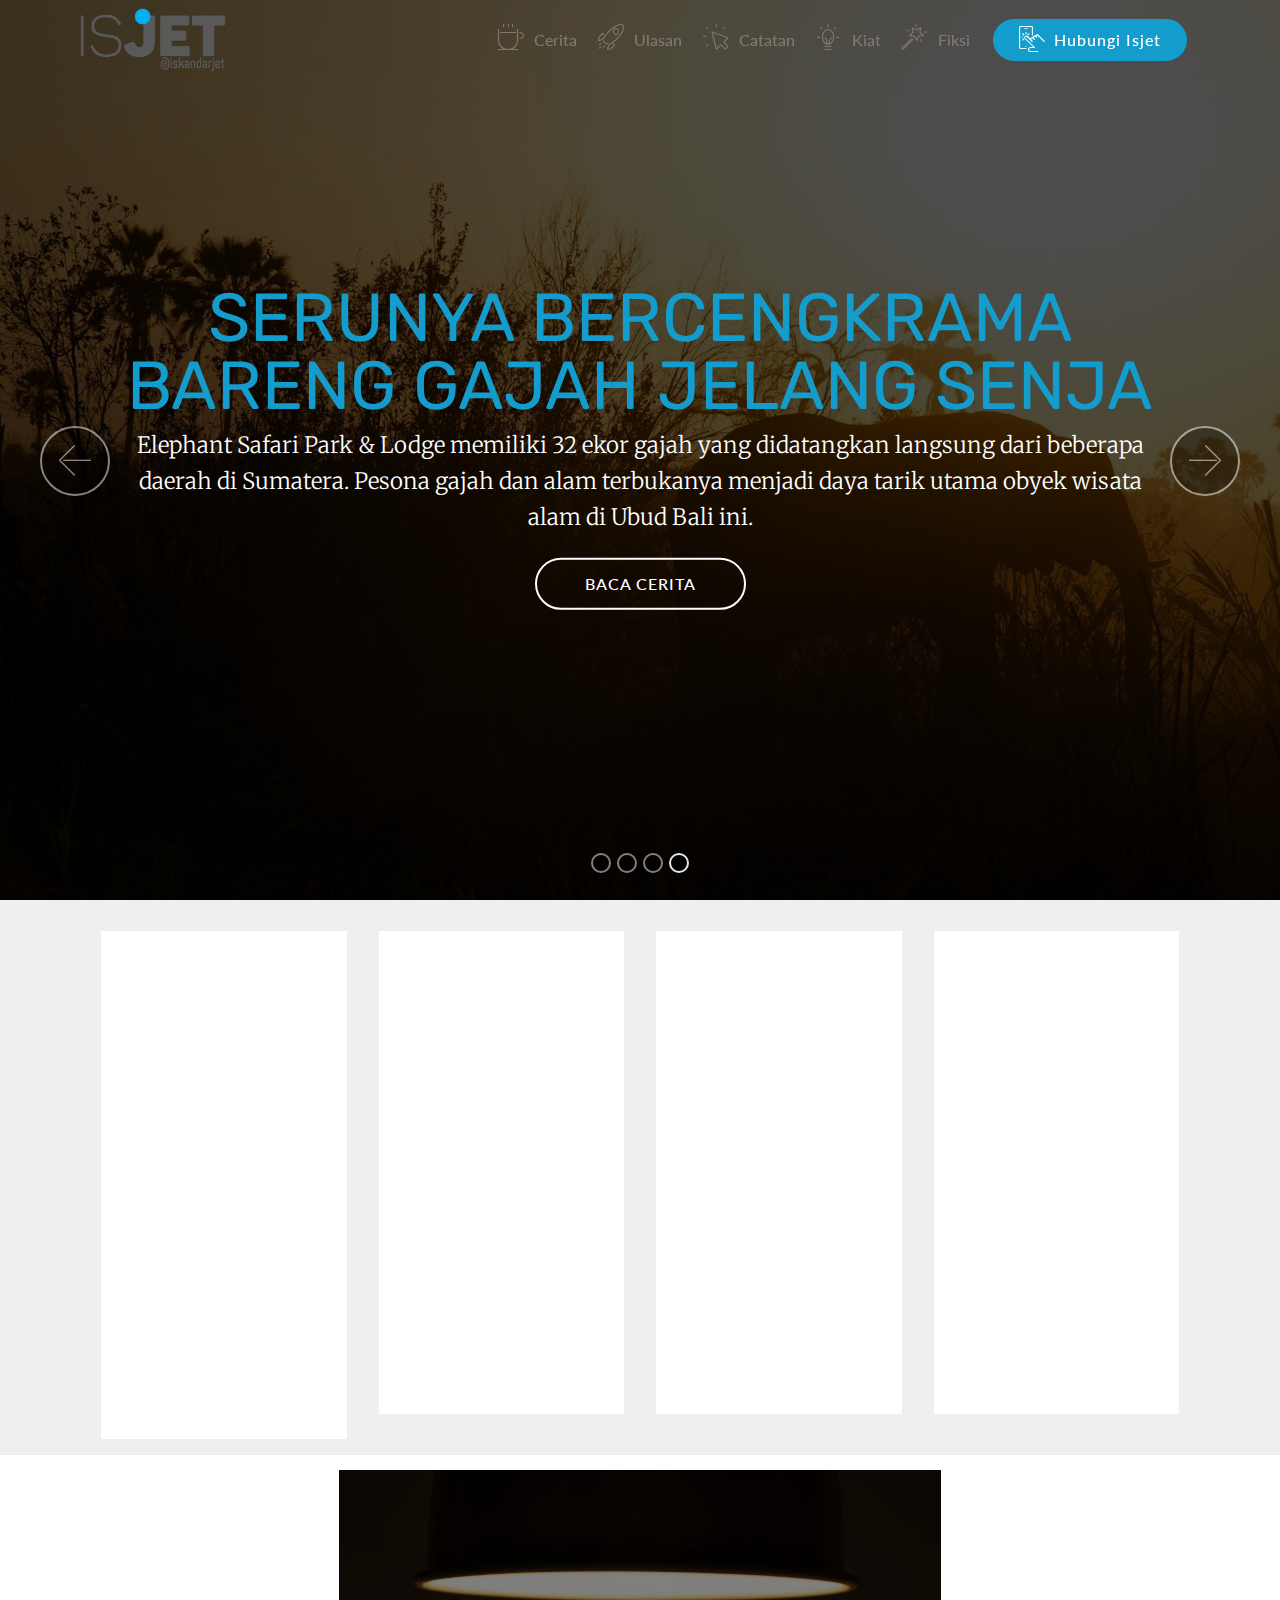
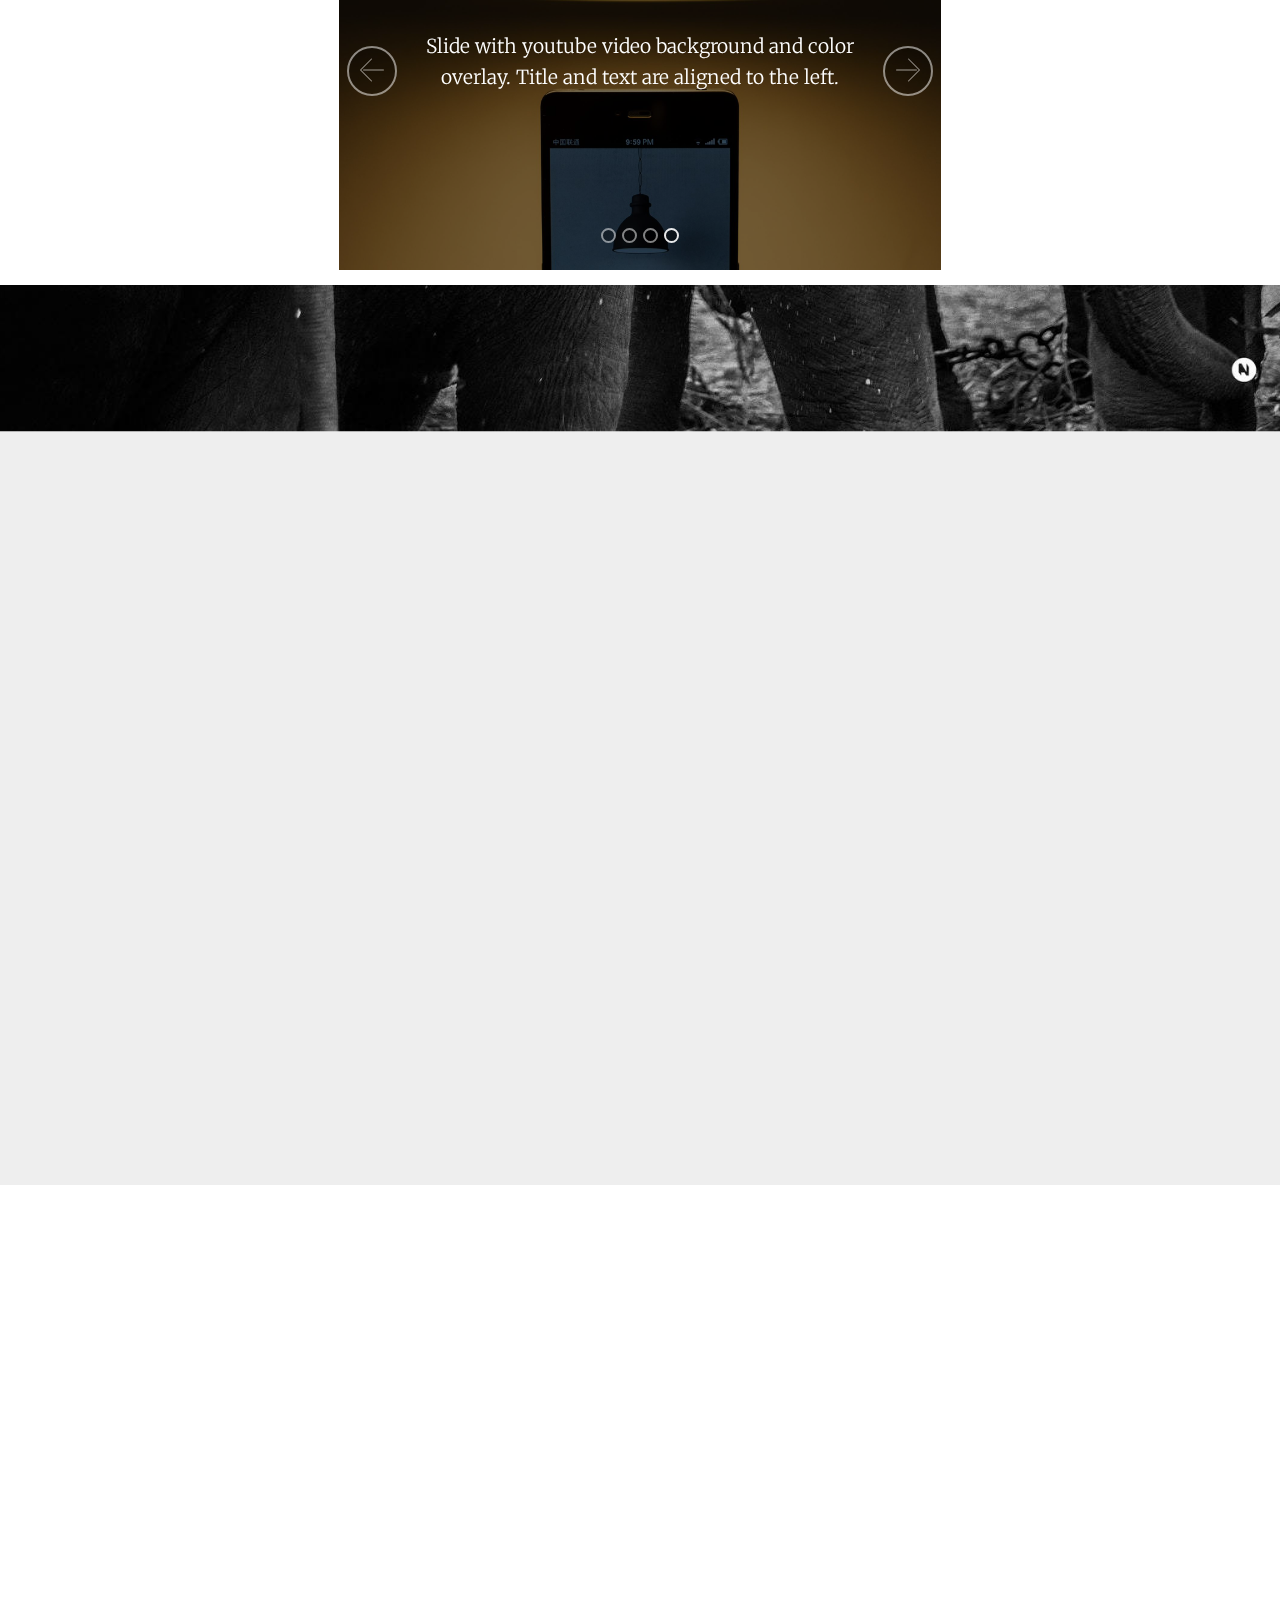
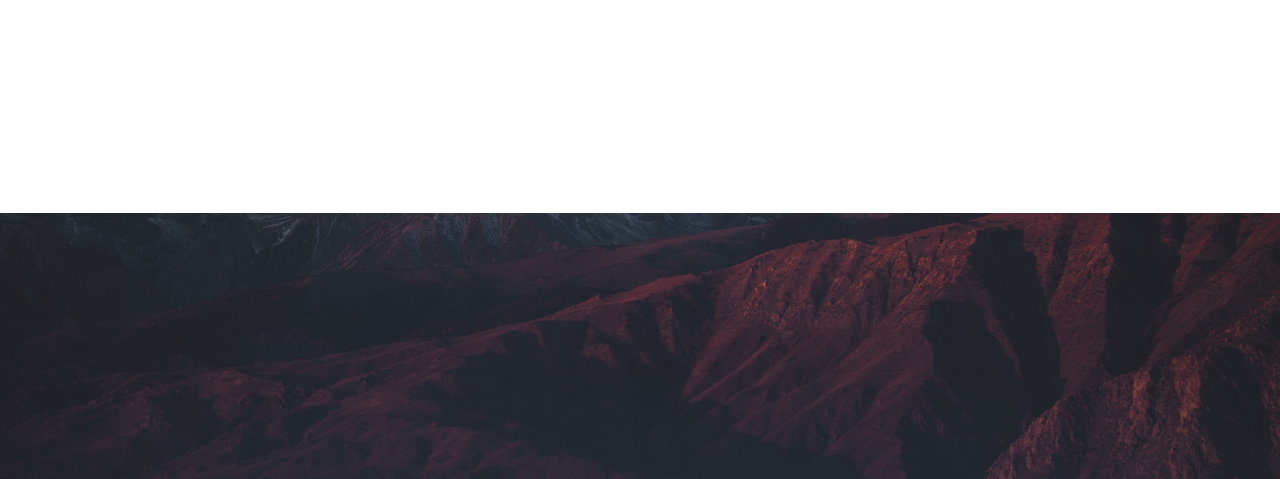
==== commit aaad1385: "create github pages" ====
--- a/index.html
+++ b/index.html
@@ -25,11 +25,11 @@
   
 </head>
 <body>
-<section class="menu cid-qwS0Rn6WFL" once="menu" id="menu1-e" data-rv-view="2916">
-
-    
-
-    <nav class="navbar navbar-expand beta-menu navbar-dropdown align-items-center navbar-fixed-top collapsed bg-color transparent">
+<section class="menu cid-qwS0Rn6WFL" once="menu" id="menu1-e" data-rv-view="46">
+
+    
+
+    <nav class="navbar navbar-expand beta-menu navbar-dropdown align-items-center navbar-fixed-top navbar-toggleable-sm bg-color transparent">
         <button class="navbar-toggler navbar-toggler-right" type="button" data-toggle="collapse" data-target="#navbarSupportedContent" aria-controls="navbarSupportedContent" aria-expanded="false" aria-label="Toggle navigation">
             <div class="hamburger">
                 <span></span>
@@ -42,28 +42,33 @@
             <div class="navbar-brand">
                 <span class="navbar-logo">
                     <a href="index.html">
-                         <img src="assets/images/logo-isjet-biru-abu-crop-1915x841.png" alt="Mobirise" title="" media-simple="true" style="height: 3.8rem;">
+                         <img src="assets/images/logo-isjet-biru-abu-crop-1915x841.png" alt="Mobirise" title="" media-simple="true" style="height: 4rem;">
                     </a>
                 </span>
                 
             </div>
         </div>
         <div class="collapse navbar-collapse" id="navbarSupportedContent">
-            
-            
+            <ul class="navbar-nav nav-dropdown" data-app-modern-menu="true"><li class="nav-item">
+                    <a class="nav-link link text-info display-4" href="https://mobirise.com"><span class="mbri-hot-cup mbr-iconfont mbr-iconfont-btn"></span>Cerita</a>
+                </li><li class="nav-item">
+                    <a class="nav-link link text-info display-4" href="https://mobirise.com"><span class="mbri-rocket mbr-iconfont mbr-iconfont-btn"></span>Ulasan</a>
+                </li>
+                <li class="nav-item"><a class="nav-link link text-info display-4" href="https://mobirise.com"><span class="mbri-cursor-click mbr-iconfont mbr-iconfont-btn"></span>Catatan</a></li><li class="nav-item"><a class="nav-link link text-info display-4" href="https://mobirise.com"><span class="mbri-idea mbr-iconfont mbr-iconfont-btn"></span>Kiat</a></li><li class="nav-item"><a class="nav-link link text-info display-4" href="https://mobirise.com"><span class="mbri-magic-stick mbr-iconfont mbr-iconfont-btn"></span>Fiksi</a></li></ul>
+            <div class="navbar-buttons mbr-section-btn"><a class="btn btn-sm btn-primary display-4" href="https://mobirise.com"><span class="mbri-touch mbr-iconfont mbr-iconfont-btn"></span>Hubungi Isjet</a></div>
         </div>
     </nav>
 </section>
 
-<section class="engine"><a href="https://mobirise.co/n">bootstrap modal</a></section><section class="carousel slide cid-qwZs5ouB4z" data-interval="false" id="slider1-2l" data-rv-view="2918">
-
-    
-
-    <div class="full-screen"><div class="mbr-slider slide carousel" data-pause="true" data-keyboard="false" data-ride="false" data-interval="false"><ol class="carousel-indicators"><li data-app-prevent-settings="" data-target="#slider1-2l" data-slide-to="0"></li><li data-app-prevent-settings="" data-target="#slider1-2l" data-slide-to="1"></li><li data-app-prevent-settings="" data-target="#slider1-2l" data-slide-to="2"></li><li data-app-prevent-settings="" data-target="#slider1-2l" class=" active" data-slide-to="3"></li></ol><div class="carousel-inner" role="listbox"><div class="carousel-item slider-fullscreen-image" data-bg-video-slide="false" style="background-image: url(assets/images/20161019-140640-2000x1125.jpg);"><div class="container container-slide"><div class="image_wrapper"><div class="mbr-overlay" style="opacity: 0.7; background-color: rgb(0, 0, 0);"></div><img src="assets/images/20161019-140640-2000x1125.jpg"><div class="carousel-caption justify-content-center"><div class="col-10 align-center"><h2 class="mbr-fonts-style display-1">RAJA AMPAT ADA DI SINI, SOB...FULL SCREEN SLIDER</h2><p class="lead mbr-text mbr-fonts-style display-5">Raja Ampat itu indah mempesona, namanya saja sudah begitu menggoda. Tapi masalahnya, di mana gugusan keindahan alam ini berada? Bagaimana cara ke sana?</p><div class="mbr-section-btn" buttons="0"> <a class="btn  btn-white-outline display-4" href="https://mobirise.com">Baca Cerita</a></div></div></div></div></div></div><div class="carousel-item slider-fullscreen-image" data-bg-video-slide="false" style="background-image: url(assets/images/20151228-171813-2000x1125.jpg);"><div class="container container-slide"><div class="image_wrapper"><div class="mbr-overlay" style="opacity: 0.7;"></div><img src="assets/images/20151228-171813-2000x1125.jpg"><div class="carousel-caption justify-content-center"><div class="col-10 align-left"><h2 class="mbr-fonts-style display-1">YANG PERTAMA DAN WAH DI PESAWAT KEPRESIDENAN RI</h2><p class="lead mbr-text mbr-fonts-style display-5">Saat kedua kaki menapaki anak tangga, saya masih tidak percaya pesawat yang sedang saya naiki adalah pesawat pertama berjuluk "Indonesia One" yang akhirnya dimiliki republik ini.</p><div class="mbr-section-btn" buttons="0"> <a class="btn  btn-white-outline display-4" href="https://mobirise.com">BACA CERITA</a></div></div></div></div></div></div><div class="carousel-item slider-fullscreen-image" data-bg-video-slide="false" style="background-image: url(assets/images/tsl-environment-21-2000x1333.jpg);"><div class="container container-slide"><div class="image_wrapper"><div class="mbr-overlay" style="opacity: 0.7;"></div><img src="assets/images/tsl-environment-21-2000x1333.jpg"><div class="carousel-caption justify-content-center"><div class="col-10 align-right"><h2 class="mbr-fonts-style display-1">MENJADI MAKHLUK KECIL DI WAHANA "TOY STORY LAND"</h2><p class="lead mbr-text mbr-fonts-style display-5">Di wahana eksklusif ini, semua mainan milik Andy dibuat dalam ukuran raksasa. Ada mainan yang bisa dinaiki, ada juga yang dibuat sebagai obyek foto.</p><div class="mbr-section-btn" buttons="0"> <a class="btn  btn-white-outline display-4" href="https://mobirise.com">BACA CERITA</a></div></div></div></div></div></div><div class="carousel-item slider-fullscreen-image active" data-bg-video-slide="false" style="background-image: url(assets/images/mbr-1620x1080.jpg);"><div class="container container-slide"><div class="image_wrapper"><div class="mbr-overlay" style="opacity: 0.7; background-color: rgb(0, 0, 0);"></div><img src="assets/images/mbr-1620x1080.jpg"><div class="carousel-caption justify-content-center"><div class="col-10 align-center"><h2 class="mbr-fonts-style display-1"><a href="page1.html">SERUNYA BERCENGKRAMA BARENG GAJAH JELANG SENJA</a></h2><p class="lead mbr-text mbr-fonts-style display-5">Elephant Safari Park &amp; Lodge memiliki 32 ekor gajah yang didatangkan langsung dari beberapa daerah di Sumatera. Pesona gajah dan alam terbukanya menjadi daya tarik utama obyek wisata alam di Ubud Bali ini.</p><div class="mbr-section-btn" buttons="0"> <a class="btn  btn-white-outline display-4" href="page1.html">BACA CERITA</a></div></div></div></div></div></div></div><a data-app-prevent-settings="" class="carousel-control carousel-control-prev" role="button" data-slide="prev" href="#slider1-2l"><span aria-hidden="true" class="mbri-left mbr-iconfont"></span><span class="sr-only">Previous</span></a><a data-app-prevent-settings="" class="carousel-control carousel-control-next" role="button" data-slide="next" href="#slider1-2l"><span aria-hidden="true" class="mbri-right mbr-iconfont"></span><span class="sr-only">Next</span></a></div></div>
-
-</section>
-
-<section class="features3 cid-qwZtHZqzXx" id="features3-2q" data-rv-view="2933">
+<section class="engine"><a href="https://mobirise.co/c">free web site maker</a></section><section class="carousel slide cid-qwZs5ouB4z" data-interval="false" id="slider1-2l" data-rv-view="48">
+
+    
+
+    <div class="full-screen"><div class="mbr-slider slide carousel" data-pause="true" data-keyboard="false" data-ride="false" data-interval="false"><ol class="carousel-indicators"><li data-app-prevent-settings="" data-target="#slider1-2l" data-slide-to="0"></li><li data-app-prevent-settings="" data-target="#slider1-2l" data-slide-to="1"></li><li data-app-prevent-settings="" data-target="#slider1-2l" data-slide-to="2"></li><li data-app-prevent-settings="" data-target="#slider1-2l" class=" active" data-slide-to="3"></li></ol><div class="carousel-inner" role="listbox"><div class="carousel-item slider-fullscreen-image" data-bg-video-slide="false" style="background-image: url(assets/images/20161019-140640-2000x1125.jpg);"><div class="container container-slide"><div class="image_wrapper"><div class="mbr-overlay" style="opacity: 0.7; background-color: rgb(0, 0, 0);"></div><img src="assets/images/20161019-140640-2000x1125.jpg"><div class="carousel-caption justify-content-center"><div class="col-10 align-center"><h2 class="mbr-fonts-style display-1">RAJA AMPAT ADA DI SINI, SOB...</h2><p class="lead mbr-text mbr-fonts-style display-5">Raja Ampat itu indah mempesona, namanya saja sudah begitu menggoda. Tapi masalahnya, di mana gugusan keindahan alam ini berada? Bagaimana cara ke sana?</p><div class="mbr-section-btn" buttons="0"> <a class="btn  btn-white-outline display-4" href="https://mobirise.com">Baca Cerita</a></div></div></div></div></div></div><div class="carousel-item slider-fullscreen-image" data-bg-video-slide="false" style="background-image: url(assets/images/20151228-171813-2000x1125.jpg);"><div class="container container-slide"><div class="image_wrapper"><div class="mbr-overlay" style="opacity: 0.7;"></div><img src="assets/images/20151228-171813-2000x1125.jpg"><div class="carousel-caption justify-content-center"><div class="col-10 align-left"><h2 class="mbr-fonts-style display-1">YANG PERTAMA DAN WAH DI PESAWAT KEPRESIDENAN RI</h2><p class="lead mbr-text mbr-fonts-style display-5">Saat kedua kaki menapaki anak tangga, saya masih tidak percaya pesawat yang sedang saya naiki adalah pesawat pertama berjuluk "Indonesia One" yang akhirnya dimiliki republik ini.</p><div class="mbr-section-btn" buttons="0"> <a class="btn  btn-white-outline display-4" href="https://mobirise.com">BACA CERITA</a></div></div></div></div></div></div><div class="carousel-item slider-fullscreen-image" data-bg-video-slide="false" style="background-image: url(assets/images/tsl-environment-21-2000x1333.jpg);"><div class="container container-slide"><div class="image_wrapper"><div class="mbr-overlay" style="opacity: 0.7;"></div><img src="assets/images/tsl-environment-21-2000x1333.jpg"><div class="carousel-caption justify-content-center"><div class="col-10 align-right"><h2 class="mbr-fonts-style display-1">MENJADI MAKHLUK KECIL DI WAHANA "TOY STORY LAND"</h2><p class="lead mbr-text mbr-fonts-style display-5">Di wahana eksklusif ini, semua mainan milik Andy dibuat dalam ukuran raksasa. Ada mainan yang bisa dinaiki, ada juga yang dibuat sebagai obyek foto.</p><div class="mbr-section-btn" buttons="0"> <a class="btn  btn-white-outline display-4" href="https://mobirise.com">BACA CERITA</a></div></div></div></div></div></div><div class="carousel-item slider-fullscreen-image active" data-bg-video-slide="false" style="background-image: url(assets/images/mbr-1620x1080.jpg);"><div class="container container-slide"><div class="image_wrapper"><div class="mbr-overlay" style="opacity: 0.7; background-color: rgb(0, 0, 0);"></div><img src="assets/images/mbr-1620x1080.jpg"><div class="carousel-caption justify-content-center"><div class="col-10 align-center"><h2 class="mbr-fonts-style display-1"><a href="page1.html">SERUNYA BERCENGKRAMA BARENG GAJAH JELANG SENJA</a></h2><p class="lead mbr-text mbr-fonts-style display-5">Elephant Safari Park &amp; Lodge memiliki 32 ekor gajah yang didatangkan langsung dari beberapa daerah di Sumatera. Pesona gajah dan alam terbukanya menjadi daya tarik utama obyek wisata alam di Ubud Bali ini.</p><div class="mbr-section-btn" buttons="0"> <a class="btn  btn-white-outline display-4" href="page1.html">BACA CERITA</a></div></div></div></div></div></div></div><a data-app-prevent-settings="" class="carousel-control carousel-control-prev" role="button" data-slide="prev" href="#slider1-2l"><span aria-hidden="true" class="mbri-left mbr-iconfont"></span><span class="sr-only">Previous</span></a><a data-app-prevent-settings="" class="carousel-control carousel-control-next" role="button" data-slide="next" href="#slider1-2l"><span aria-hidden="true" class="mbri-right mbr-iconfont"></span><span class="sr-only">Next</span></a></div></div>
+
+</section>
+
+<section class="features3 cid-qwZtHZqzXx" id="features3-2q" data-rv-view="63">
 
     
 
@@ -145,7 +150,7 @@
     </div>
 </section>
 
-<section class="carousel slide cid-qwSgn4kbDH" data-interval="false" id="slider2-r" data-rv-view="2936">
+<section class="carousel slide cid-qwSgn4kbDH" data-interval="false" id="slider2-r" data-rv-view="66">
 
     
     <div class="container content-slider">
@@ -155,7 +160,7 @@
     </div>
 </section>
 
-<section class="header9 cid-qwSSMTHBFY mbr-fullscreen mbr-parallax-background" id="header9-1n" data-rv-view="2951">
+<section class="header9 cid-qwSSMTHBFY mbr-fullscreen mbr-parallax-background" id="header9-1n" data-rv-view="81">
 
     
 
@@ -173,7 +178,7 @@
     
 </section>
 
-<section class="cid-qwSTToO52I" id="content13-1p" data-rv-view="2954">
+<section class="cid-qwSTToO52I" id="content13-1p" data-rv-view="84">
     
     <div class="container">
             <div class="media-container-row" style="width: 66%;">
@@ -197,7 +202,7 @@
     </div>
 </section>
 
-<section class="cid-qwSi9jXVta" id="social-buttons1-w" data-rv-view="2956">
+<section class="cid-qwSi9jXVta" id="social-buttons1-w" data-rv-view="86">
     
     
 
@@ -228,7 +233,7 @@
     </div>
 </section>
 
-<section class="cid-qwSihS7mxj" id="footer5-y" data-rv-view="2959">
+<section class="cid-qwSihS7mxj" id="footer5-y" data-rv-view="89">
 
     
 
--- a/assets/mobirise/css/mbr-additional.css
+++ b/assets/mobirise/css/mbr-additional.css
@@ -2560,7 +2560,7 @@
   width: 30px;
   height: 2px;
   border-right: 5px;
-  background-color: #ffffff;
+  background-color: #149dcc;
 }
 .cid-qwS0Rn6WFL button.navbar-toggler .hamburger span:nth-child(1) {
   top: 0;
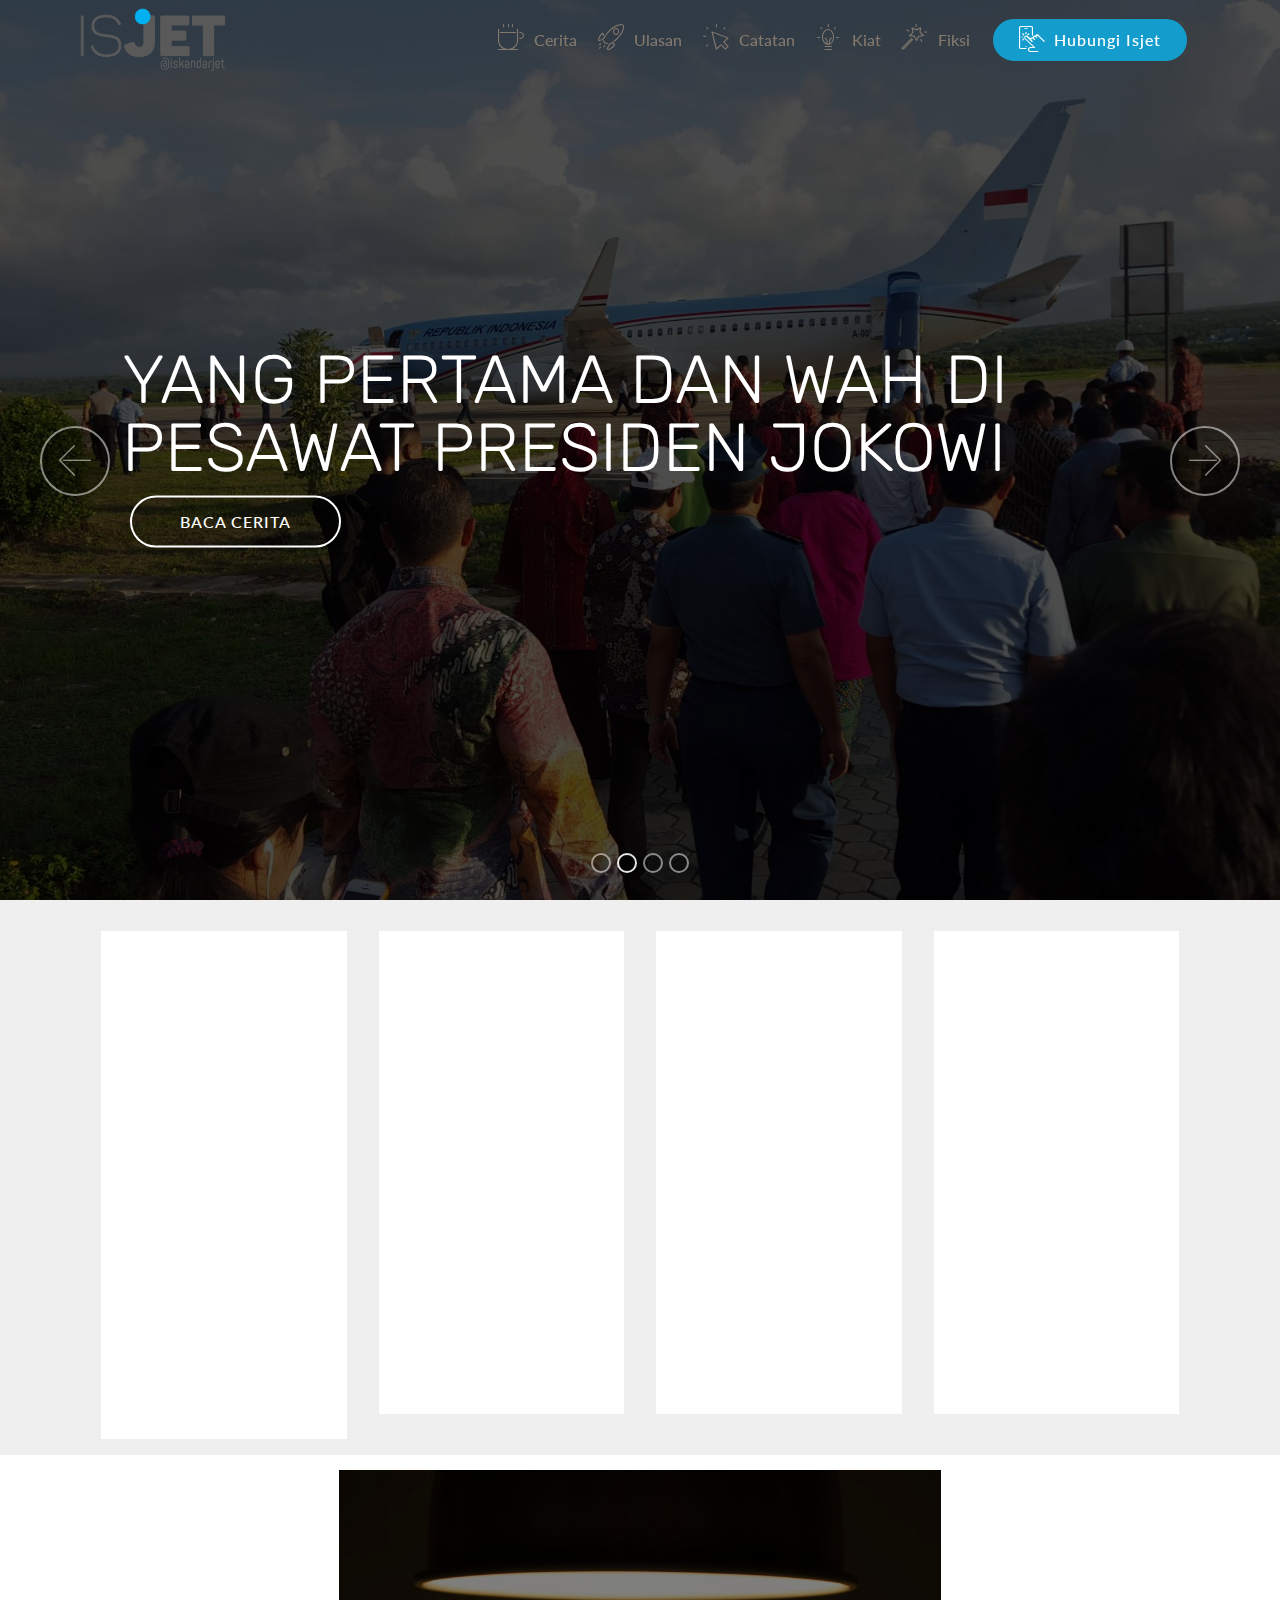
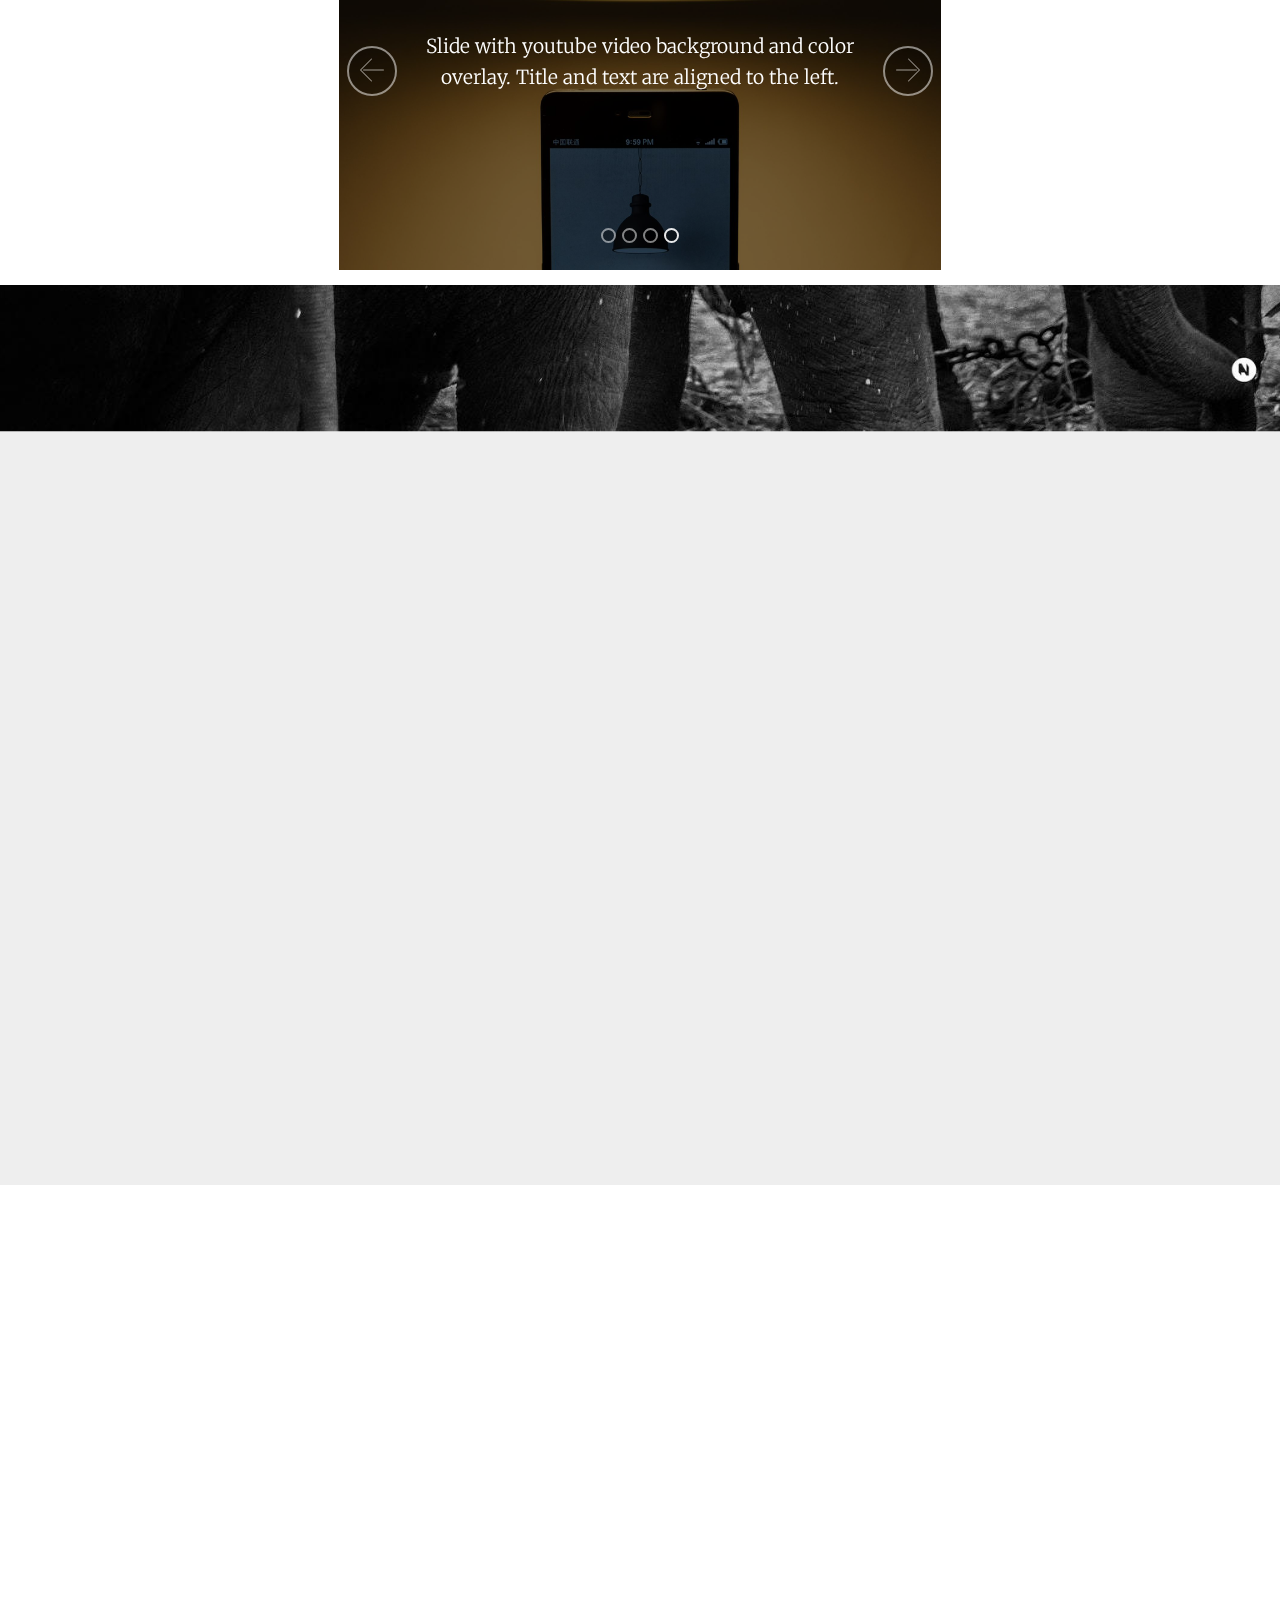
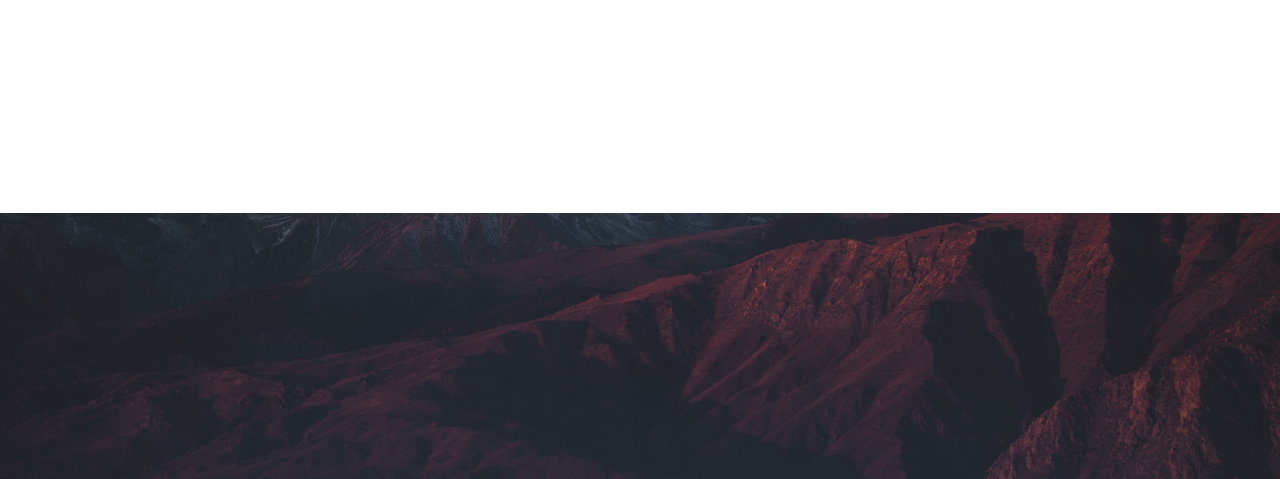
==== commit fc7b742e: "create github pages" ====
--- a/index.html
+++ b/index.html
@@ -25,7 +25,7 @@
   
 </head>
 <body>
-<section class="menu cid-qwS0Rn6WFL" once="menu" id="menu1-e" data-rv-view="46">
+<section class="menu cid-qwS0Rn6WFL" once="menu" id="menu1-e" data-rv-view="216">
 
     
 
@@ -60,15 +60,15 @@
     </nav>
 </section>
 
-<section class="engine"><a href="https://mobirise.co/c">free web site maker</a></section><section class="carousel slide cid-qwZs5ouB4z" data-interval="false" id="slider1-2l" data-rv-view="48">
-
-    
-
-    <div class="full-screen"><div class="mbr-slider slide carousel" data-pause="true" data-keyboard="false" data-ride="false" data-interval="false"><ol class="carousel-indicators"><li data-app-prevent-settings="" data-target="#slider1-2l" data-slide-to="0"></li><li data-app-prevent-settings="" data-target="#slider1-2l" data-slide-to="1"></li><li data-app-prevent-settings="" data-target="#slider1-2l" data-slide-to="2"></li><li data-app-prevent-settings="" data-target="#slider1-2l" class=" active" data-slide-to="3"></li></ol><div class="carousel-inner" role="listbox"><div class="carousel-item slider-fullscreen-image" data-bg-video-slide="false" style="background-image: url(assets/images/20161019-140640-2000x1125.jpg);"><div class="container container-slide"><div class="image_wrapper"><div class="mbr-overlay" style="opacity: 0.7; background-color: rgb(0, 0, 0);"></div><img src="assets/images/20161019-140640-2000x1125.jpg"><div class="carousel-caption justify-content-center"><div class="col-10 align-center"><h2 class="mbr-fonts-style display-1">RAJA AMPAT ADA DI SINI, SOB...</h2><p class="lead mbr-text mbr-fonts-style display-5">Raja Ampat itu indah mempesona, namanya saja sudah begitu menggoda. Tapi masalahnya, di mana gugusan keindahan alam ini berada? Bagaimana cara ke sana?</p><div class="mbr-section-btn" buttons="0"> <a class="btn  btn-white-outline display-4" href="https://mobirise.com">Baca Cerita</a></div></div></div></div></div></div><div class="carousel-item slider-fullscreen-image" data-bg-video-slide="false" style="background-image: url(assets/images/20151228-171813-2000x1125.jpg);"><div class="container container-slide"><div class="image_wrapper"><div class="mbr-overlay" style="opacity: 0.7;"></div><img src="assets/images/20151228-171813-2000x1125.jpg"><div class="carousel-caption justify-content-center"><div class="col-10 align-left"><h2 class="mbr-fonts-style display-1">YANG PERTAMA DAN WAH DI PESAWAT KEPRESIDENAN RI</h2><p class="lead mbr-text mbr-fonts-style display-5">Saat kedua kaki menapaki anak tangga, saya masih tidak percaya pesawat yang sedang saya naiki adalah pesawat pertama berjuluk "Indonesia One" yang akhirnya dimiliki republik ini.</p><div class="mbr-section-btn" buttons="0"> <a class="btn  btn-white-outline display-4" href="https://mobirise.com">BACA CERITA</a></div></div></div></div></div></div><div class="carousel-item slider-fullscreen-image" data-bg-video-slide="false" style="background-image: url(assets/images/tsl-environment-21-2000x1333.jpg);"><div class="container container-slide"><div class="image_wrapper"><div class="mbr-overlay" style="opacity: 0.7;"></div><img src="assets/images/tsl-environment-21-2000x1333.jpg"><div class="carousel-caption justify-content-center"><div class="col-10 align-right"><h2 class="mbr-fonts-style display-1">MENJADI MAKHLUK KECIL DI WAHANA "TOY STORY LAND"</h2><p class="lead mbr-text mbr-fonts-style display-5">Di wahana eksklusif ini, semua mainan milik Andy dibuat dalam ukuran raksasa. Ada mainan yang bisa dinaiki, ada juga yang dibuat sebagai obyek foto.</p><div class="mbr-section-btn" buttons="0"> <a class="btn  btn-white-outline display-4" href="https://mobirise.com">BACA CERITA</a></div></div></div></div></div></div><div class="carousel-item slider-fullscreen-image active" data-bg-video-slide="false" style="background-image: url(assets/images/mbr-1620x1080.jpg);"><div class="container container-slide"><div class="image_wrapper"><div class="mbr-overlay" style="opacity: 0.7; background-color: rgb(0, 0, 0);"></div><img src="assets/images/mbr-1620x1080.jpg"><div class="carousel-caption justify-content-center"><div class="col-10 align-center"><h2 class="mbr-fonts-style display-1"><a href="page1.html">SERUNYA BERCENGKRAMA BARENG GAJAH JELANG SENJA</a></h2><p class="lead mbr-text mbr-fonts-style display-5">Elephant Safari Park &amp; Lodge memiliki 32 ekor gajah yang didatangkan langsung dari beberapa daerah di Sumatera. Pesona gajah dan alam terbukanya menjadi daya tarik utama obyek wisata alam di Ubud Bali ini.</p><div class="mbr-section-btn" buttons="0"> <a class="btn  btn-white-outline display-4" href="page1.html">BACA CERITA</a></div></div></div></div></div></div></div><a data-app-prevent-settings="" class="carousel-control carousel-control-prev" role="button" data-slide="prev" href="#slider1-2l"><span aria-hidden="true" class="mbri-left mbr-iconfont"></span><span class="sr-only">Previous</span></a><a data-app-prevent-settings="" class="carousel-control carousel-control-next" role="button" data-slide="next" href="#slider1-2l"><span aria-hidden="true" class="mbri-right mbr-iconfont"></span><span class="sr-only">Next</span></a></div></div>
-
-</section>
-
-<section class="features3 cid-qwZtHZqzXx" id="features3-2q" data-rv-view="63">
+<section class="engine"><a href="https://mobirise.co/l">bootstrap theme</a></section><section class="carousel slide cid-qwZs5ouB4z" data-interval="false" id="slider1-2l" data-rv-view="218">
+
+    
+
+    <div class="full-screen"><div class="mbr-slider slide carousel" data-pause="true" data-keyboard="false" data-ride="false" data-interval="false"><ol class="carousel-indicators"><li data-app-prevent-settings="" data-target="#slider1-2l" data-slide-to="0"></li><li data-app-prevent-settings="" data-target="#slider1-2l" class=" active" data-slide-to="1"></li><li data-app-prevent-settings="" data-target="#slider1-2l" data-slide-to="2"></li><li data-app-prevent-settings="" data-target="#slider1-2l" data-slide-to="3"></li></ol><div class="carousel-inner" role="listbox"><div class="carousel-item slider-fullscreen-image" data-bg-video-slide="false" style="background-image: url(assets/images/20161019-140640-2000x1125.jpg);"><div class="container container-slide"><div class="image_wrapper"><div class="mbr-overlay" style="opacity: 0.7; background-color: rgb(0, 0, 0);"></div><img src="assets/images/20161019-140640-2000x1125.jpg"><div class="carousel-caption justify-content-center"><div class="col-10 align-center"><h2 class="mbr-fonts-style display-1">RAJA AMPAT ADA DI SINI, SOB...</h2><div class="mbr-section-btn" buttons="0"> <a class="btn  btn-white-outline display-4" href="https://mobirise.com">Baca Cerita</a></div></div></div></div></div></div><div class="carousel-item slider-fullscreen-image active" data-bg-video-slide="false" style="background-image: url(assets/images/20151228-171813-2000x1125.jpg);"><div class="container container-slide"><div class="image_wrapper"><div class="mbr-overlay" style="opacity: 0.7;"></div><img src="assets/images/20151228-171813-2000x1125.jpg"><div class="carousel-caption justify-content-center"><div class="col-10 align-left"><h2 class="mbr-fonts-style display-1">YANG PERTAMA DAN WAH DI PESAWAT PRESIDEN JOKOWI</h2><div class="mbr-section-btn" buttons="0"> <a class="btn  btn-white-outline display-4" href="https://mobirise.com">BACA CERITA</a></div></div></div></div></div></div><div class="carousel-item slider-fullscreen-image" data-bg-video-slide="false" style="background-image: url(assets/images/tsl-environment-21-2000x1333.jpg);"><div class="container container-slide"><div class="image_wrapper"><div class="mbr-overlay" style="opacity: 0.7;"></div><img src="assets/images/tsl-environment-21-2000x1333.jpg"><div class="carousel-caption justify-content-center"><div class="col-10 align-right"><h2 class="mbr-fonts-style display-1">MENJADI MAKHLUK KECIL DI WAHANA "TOY STORY LAND"</h2><div class="mbr-section-btn" buttons="0"> <a class="btn  btn-white-outline display-4" href="https://mobirise.com">BACA CERITA</a></div></div></div></div></div></div><div class="carousel-item slider-fullscreen-image" data-bg-video-slide="false" style="background-image: url(assets/images/mbr-1620x1080.jpg);"><div class="container container-slide"><div class="image_wrapper"><div class="mbr-overlay" style="opacity: 0.7; background-color: rgb(0, 0, 0);"></div><img src="assets/images/mbr-1620x1080.jpg"><div class="carousel-caption justify-content-center"><div class="col-10 align-center"><h2 class="mbr-fonts-style display-1"><a href="page1.html">SERUNYA <em>HANG-OUT</em> BARENG GAJAH JELANG SENJA</a></h2><div class="mbr-section-btn" buttons="0"> <a class="btn  btn-white-outline display-4" href="page1.html">BACA CERITA</a></div></div></div></div></div></div></div><a data-app-prevent-settings="" class="carousel-control carousel-control-prev" role="button" data-slide="prev" href="#slider1-2l"><span aria-hidden="true" class="mbri-left mbr-iconfont"></span><span class="sr-only">Previous</span></a><a data-app-prevent-settings="" class="carousel-control carousel-control-next" role="button" data-slide="next" href="#slider1-2l"><span aria-hidden="true" class="mbri-right mbr-iconfont"></span><span class="sr-only">Next</span></a></div></div>
+
+</section>
+
+<section class="features3 cid-qwZtHZqzXx" id="features3-2q" data-rv-view="233">
 
     
 
@@ -150,7 +150,7 @@
     </div>
 </section>
 
-<section class="carousel slide cid-qwSgn4kbDH" data-interval="false" id="slider2-r" data-rv-view="66">
+<section class="carousel slide cid-qwSgn4kbDH" data-interval="false" id="slider2-r" data-rv-view="236">
 
     
     <div class="container content-slider">
@@ -160,7 +160,7 @@
     </div>
 </section>
 
-<section class="header9 cid-qwSSMTHBFY mbr-fullscreen mbr-parallax-background" id="header9-1n" data-rv-view="81">
+<section class="header9 cid-qwSSMTHBFY mbr-fullscreen mbr-parallax-background" id="header9-1n" data-rv-view="251">
 
     
 
@@ -178,7 +178,7 @@
     
 </section>
 
-<section class="cid-qwSTToO52I" id="content13-1p" data-rv-view="84">
+<section class="cid-qwSTToO52I" id="content13-1p" data-rv-view="254">
     
     <div class="container">
             <div class="media-container-row" style="width: 66%;">
@@ -202,7 +202,7 @@
     </div>
 </section>
 
-<section class="cid-qwSi9jXVta" id="social-buttons1-w" data-rv-view="86">
+<section class="cid-qwSi9jXVta" id="social-buttons1-w" data-rv-view="256">
     
     
 
@@ -233,7 +233,7 @@
     </div>
 </section>
 
-<section class="cid-qwSihS7mxj" id="footer5-y" data-rv-view="89">
+<section class="cid-qwSihS7mxj" id="footer5-y" data-rv-view="259">
 
     
 
--- a/assets/mobirise/css/mbr-additional.css
+++ b/assets/mobirise/css/mbr-additional.css
@@ -2792,6 +2792,9 @@
 .cid-qwS72DbosA .mbr-section-subtitle {
   font-style: italic;
 }
+.cid-qwS72DbosA P {
+  color: #cccccc;
+}
 .cid-qwS8JVgS6w {
   padding-top: 15px;
   padding-bottom: 15px;
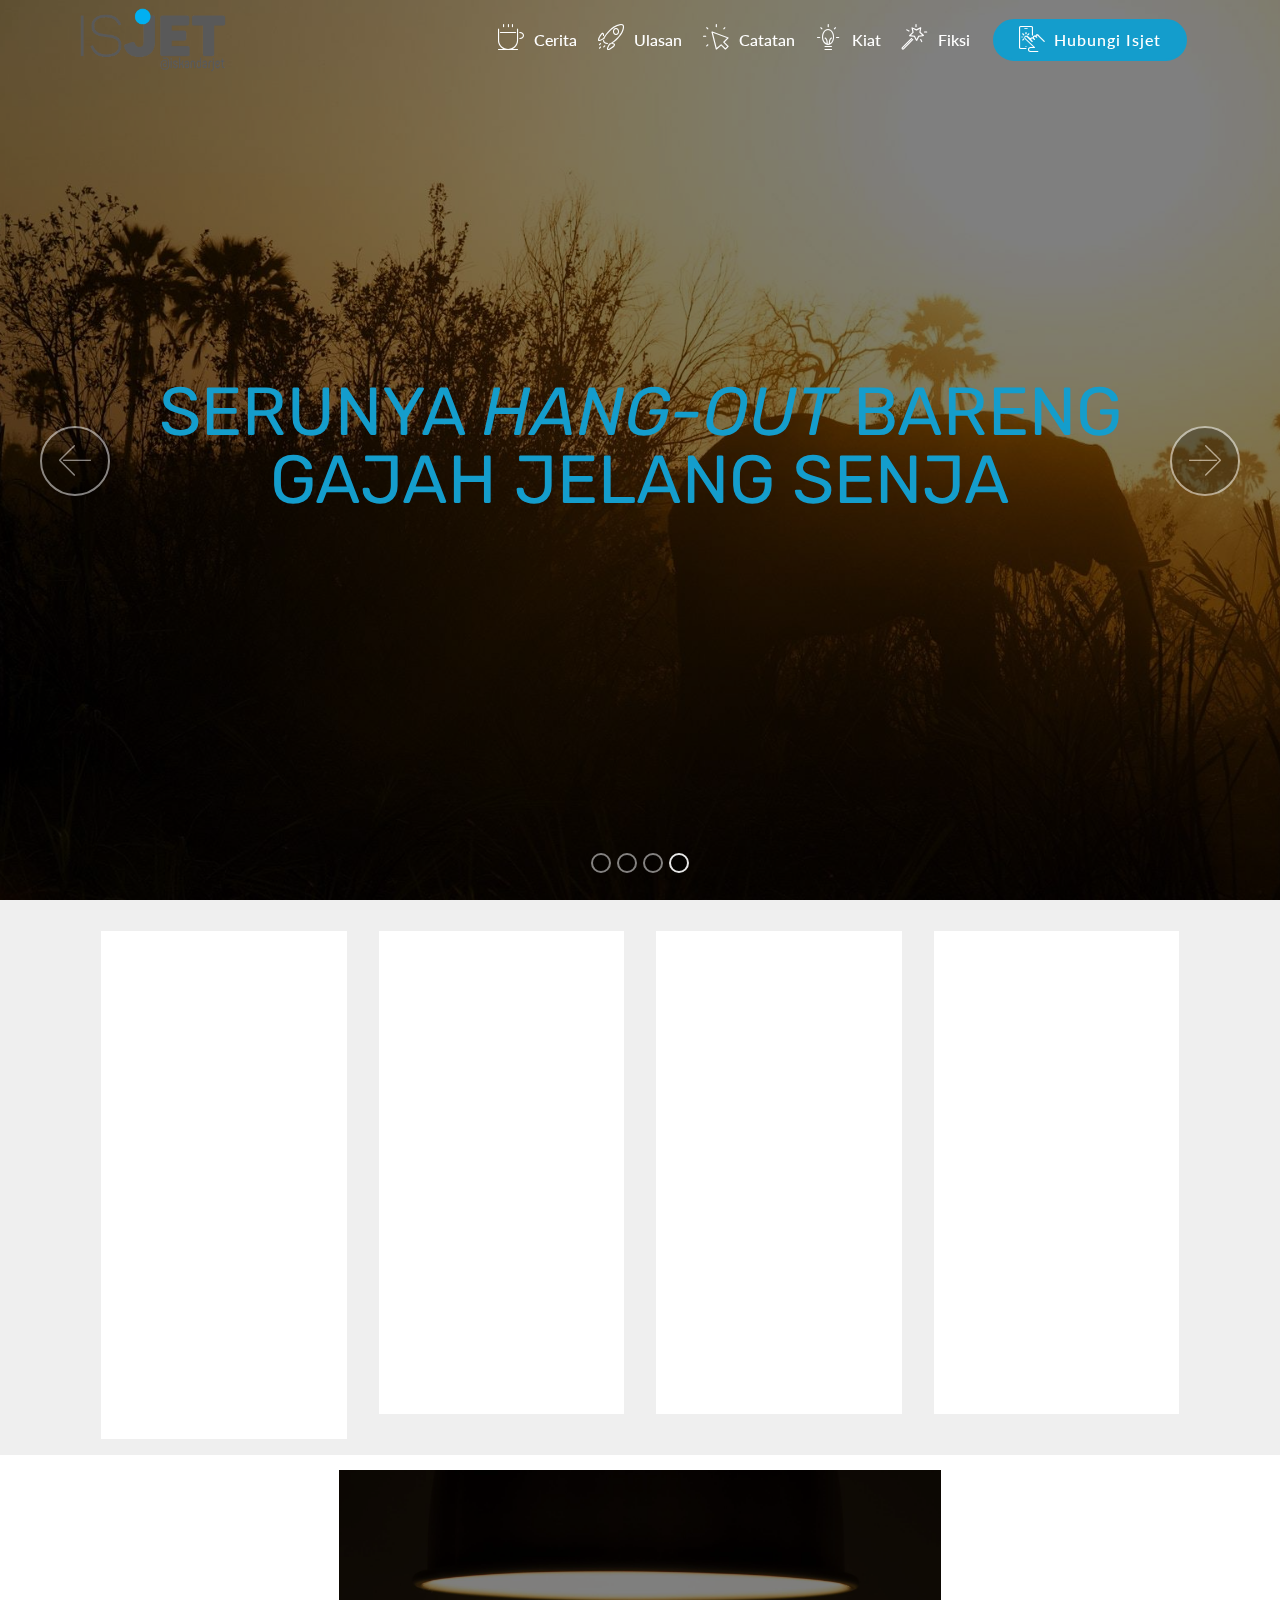
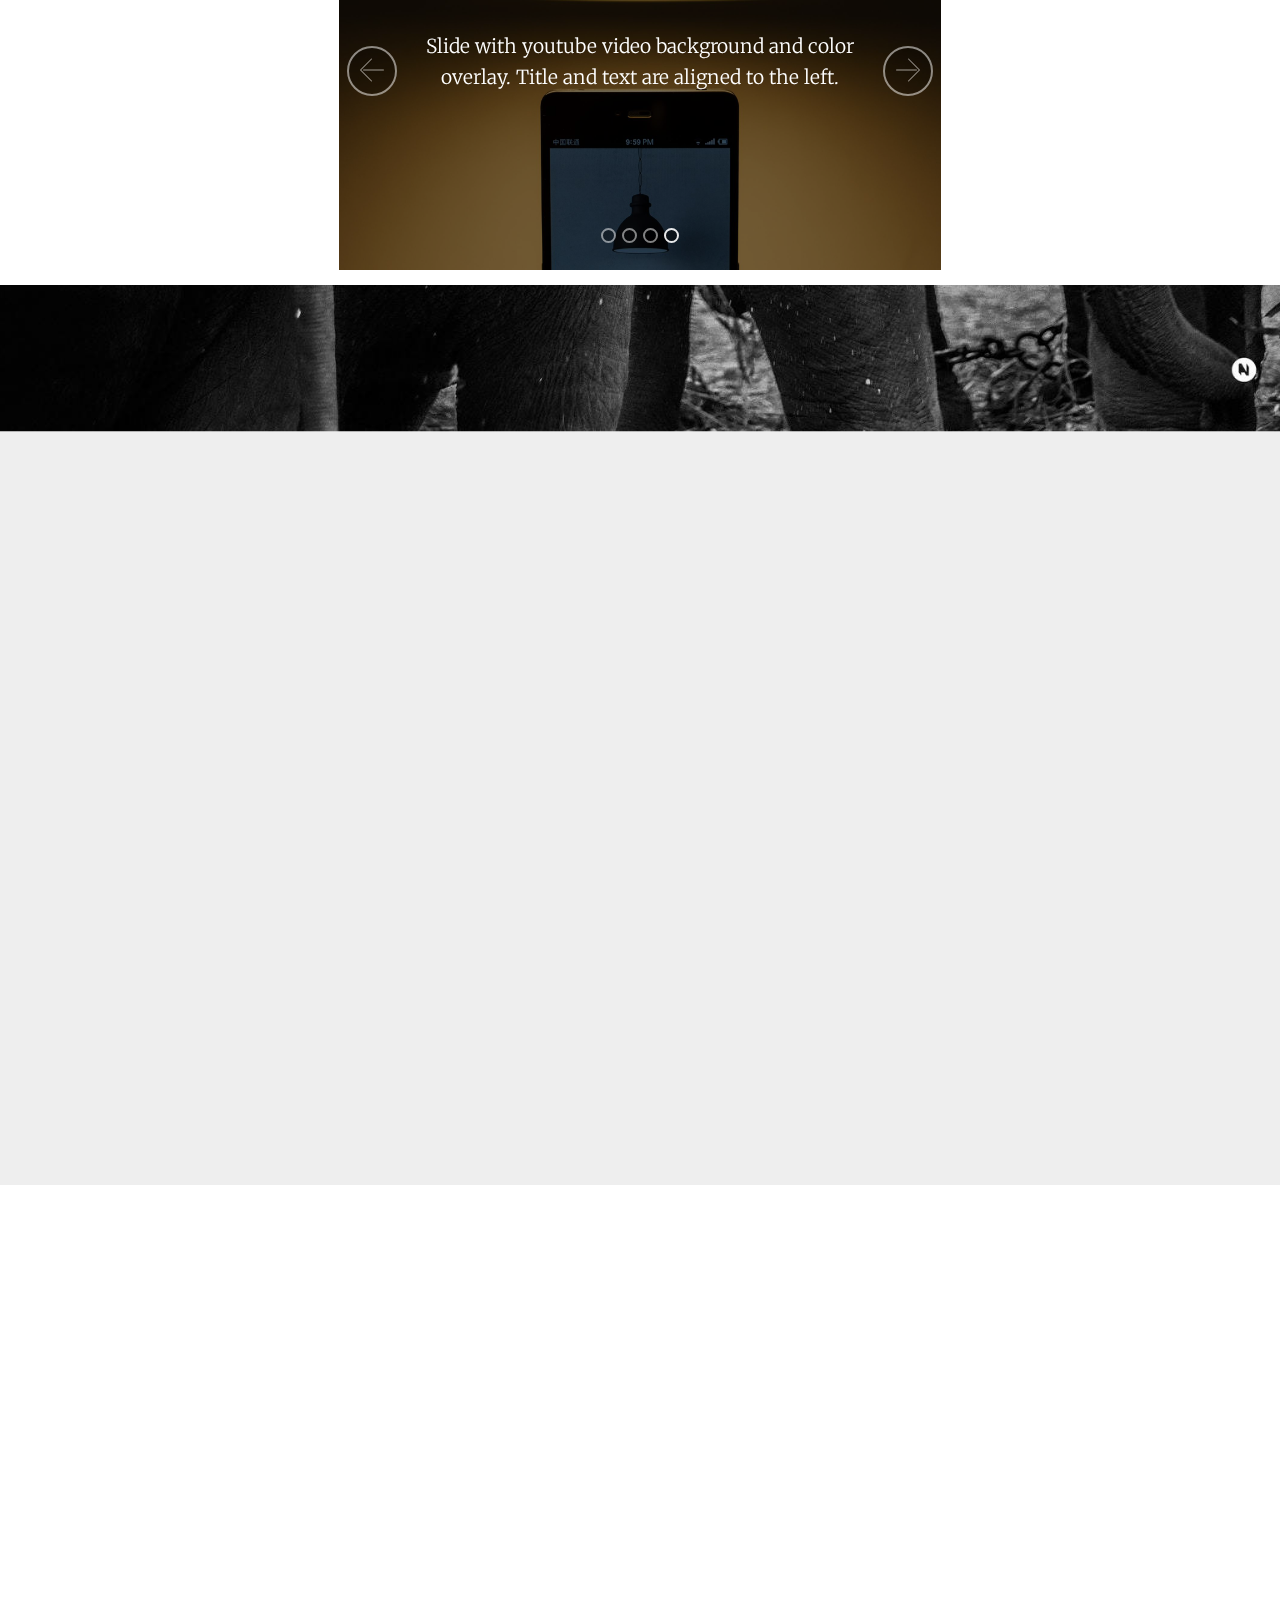
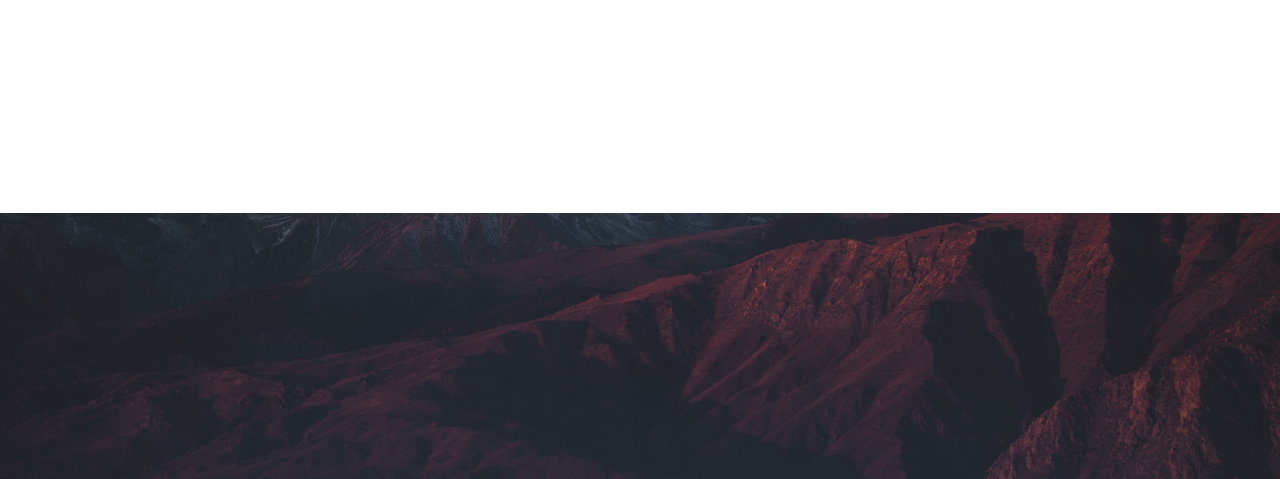
==== commit 9b2ae55d: "create github pages" ====
--- a/index.html
+++ b/index.html
@@ -25,7 +25,7 @@
   
 </head>
 <body>
-<section class="menu cid-qwS0Rn6WFL" once="menu" id="menu1-e" data-rv-view="216">
+<section class="menu cid-qwS0Rn6WFL" once="menu" id="menu1-e" data-rv-view="324">
 
     
 
@@ -50,25 +50,25 @@
         </div>
         <div class="collapse navbar-collapse" id="navbarSupportedContent">
             <ul class="navbar-nav nav-dropdown" data-app-modern-menu="true"><li class="nav-item">
-                    <a class="nav-link link text-info display-4" href="https://mobirise.com"><span class="mbri-hot-cup mbr-iconfont mbr-iconfont-btn"></span>Cerita</a>
+                    <a class="nav-link link text-white display-4" href="https://mobirise.com"><span class="mbri-hot-cup mbr-iconfont mbr-iconfont-btn"></span>Cerita</a>
                 </li><li class="nav-item">
-                    <a class="nav-link link text-info display-4" href="https://mobirise.com"><span class="mbri-rocket mbr-iconfont mbr-iconfont-btn"></span>Ulasan</a>
+                    <a class="nav-link link text-white display-4" href="https://mobirise.com"><span class="mbri-rocket mbr-iconfont mbr-iconfont-btn"></span>Ulasan</a>
                 </li>
-                <li class="nav-item"><a class="nav-link link text-info display-4" href="https://mobirise.com"><span class="mbri-cursor-click mbr-iconfont mbr-iconfont-btn"></span>Catatan</a></li><li class="nav-item"><a class="nav-link link text-info display-4" href="https://mobirise.com"><span class="mbri-idea mbr-iconfont mbr-iconfont-btn"></span>Kiat</a></li><li class="nav-item"><a class="nav-link link text-info display-4" href="https://mobirise.com"><span class="mbri-magic-stick mbr-iconfont mbr-iconfont-btn"></span>Fiksi</a></li></ul>
+                <li class="nav-item"><a class="nav-link link text-white display-4" href="https://mobirise.com"><span class="mbri-cursor-click mbr-iconfont mbr-iconfont-btn"></span>Catatan</a></li><li class="nav-item"><a class="nav-link link text-white display-4" href="https://mobirise.com"><span class="mbri-idea mbr-iconfont mbr-iconfont-btn"></span>Kiat</a></li><li class="nav-item"><a class="nav-link link text-white display-4" href="https://mobirise.com"><span class="mbri-magic-stick mbr-iconfont mbr-iconfont-btn"></span>Fiksi</a></li></ul>
             <div class="navbar-buttons mbr-section-btn"><a class="btn btn-sm btn-primary display-4" href="https://mobirise.com"><span class="mbri-touch mbr-iconfont mbr-iconfont-btn"></span>Hubungi Isjet</a></div>
         </div>
     </nav>
 </section>
 
-<section class="engine"><a href="https://mobirise.co/l">bootstrap theme</a></section><section class="carousel slide cid-qwZs5ouB4z" data-interval="false" id="slider1-2l" data-rv-view="218">
-
-    
-
-    <div class="full-screen"><div class="mbr-slider slide carousel" data-pause="true" data-keyboard="false" data-ride="false" data-interval="false"><ol class="carousel-indicators"><li data-app-prevent-settings="" data-target="#slider1-2l" data-slide-to="0"></li><li data-app-prevent-settings="" data-target="#slider1-2l" class=" active" data-slide-to="1"></li><li data-app-prevent-settings="" data-target="#slider1-2l" data-slide-to="2"></li><li data-app-prevent-settings="" data-target="#slider1-2l" data-slide-to="3"></li></ol><div class="carousel-inner" role="listbox"><div class="carousel-item slider-fullscreen-image" data-bg-video-slide="false" style="background-image: url(assets/images/20161019-140640-2000x1125.jpg);"><div class="container container-slide"><div class="image_wrapper"><div class="mbr-overlay" style="opacity: 0.7; background-color: rgb(0, 0, 0);"></div><img src="assets/images/20161019-140640-2000x1125.jpg"><div class="carousel-caption justify-content-center"><div class="col-10 align-center"><h2 class="mbr-fonts-style display-1">RAJA AMPAT ADA DI SINI, SOB...</h2><div class="mbr-section-btn" buttons="0"> <a class="btn  btn-white-outline display-4" href="https://mobirise.com">Baca Cerita</a></div></div></div></div></div></div><div class="carousel-item slider-fullscreen-image active" data-bg-video-slide="false" style="background-image: url(assets/images/20151228-171813-2000x1125.jpg);"><div class="container container-slide"><div class="image_wrapper"><div class="mbr-overlay" style="opacity: 0.7;"></div><img src="assets/images/20151228-171813-2000x1125.jpg"><div class="carousel-caption justify-content-center"><div class="col-10 align-left"><h2 class="mbr-fonts-style display-1">YANG PERTAMA DAN WAH DI PESAWAT PRESIDEN JOKOWI</h2><div class="mbr-section-btn" buttons="0"> <a class="btn  btn-white-outline display-4" href="https://mobirise.com">BACA CERITA</a></div></div></div></div></div></div><div class="carousel-item slider-fullscreen-image" data-bg-video-slide="false" style="background-image: url(assets/images/tsl-environment-21-2000x1333.jpg);"><div class="container container-slide"><div class="image_wrapper"><div class="mbr-overlay" style="opacity: 0.7;"></div><img src="assets/images/tsl-environment-21-2000x1333.jpg"><div class="carousel-caption justify-content-center"><div class="col-10 align-right"><h2 class="mbr-fonts-style display-1">MENJADI MAKHLUK KECIL DI WAHANA "TOY STORY LAND"</h2><div class="mbr-section-btn" buttons="0"> <a class="btn  btn-white-outline display-4" href="https://mobirise.com">BACA CERITA</a></div></div></div></div></div></div><div class="carousel-item slider-fullscreen-image" data-bg-video-slide="false" style="background-image: url(assets/images/mbr-1620x1080.jpg);"><div class="container container-slide"><div class="image_wrapper"><div class="mbr-overlay" style="opacity: 0.7; background-color: rgb(0, 0, 0);"></div><img src="assets/images/mbr-1620x1080.jpg"><div class="carousel-caption justify-content-center"><div class="col-10 align-center"><h2 class="mbr-fonts-style display-1"><a href="page1.html">SERUNYA <em>HANG-OUT</em> BARENG GAJAH JELANG SENJA</a></h2><div class="mbr-section-btn" buttons="0"> <a class="btn  btn-white-outline display-4" href="page1.html">BACA CERITA</a></div></div></div></div></div></div></div><a data-app-prevent-settings="" class="carousel-control carousel-control-prev" role="button" data-slide="prev" href="#slider1-2l"><span aria-hidden="true" class="mbri-left mbr-iconfont"></span><span class="sr-only">Previous</span></a><a data-app-prevent-settings="" class="carousel-control carousel-control-next" role="button" data-slide="next" href="#slider1-2l"><span aria-hidden="true" class="mbri-right mbr-iconfont"></span><span class="sr-only">Next</span></a></div></div>
-
-</section>
-
-<section class="features3 cid-qwZtHZqzXx" id="features3-2q" data-rv-view="233">
+<section class="engine"><a href="https://mobirise.co/q">bootstrap slideshow</a></section><section class="carousel slide cid-qwZs5ouB4z" data-interval="false" id="slider1-2l" data-rv-view="326">
+
+    
+
+    <div class="full-screen"><div class="mbr-slider slide carousel" data-pause="true" data-keyboard="false" data-ride="carousel" data-interval="5000"><ol class="carousel-indicators"><li data-app-prevent-settings="" data-target="#slider1-2l" data-slide-to="0"></li><li data-app-prevent-settings="" data-target="#slider1-2l" data-slide-to="1"></li><li data-app-prevent-settings="" data-target="#slider1-2l" data-slide-to="2"></li><li data-app-prevent-settings="" data-target="#slider1-2l" class=" active" data-slide-to="3"></li></ol><div class="carousel-inner" role="listbox"><div class="carousel-item slider-fullscreen-image" data-bg-video-slide="false" style="background-image: url(assets/images/20161019-140640-2000x1125.jpg);"><div class="container container-slide"><div class="image_wrapper"><div class="mbr-overlay" style="opacity: 0.5; background-color: rgb(0, 0, 0);"></div><img src="assets/images/20161019-140640-2000x1125.jpg"><div class="carousel-caption justify-content-center"><div class="col-10 align-center"><h2 class="mbr-fonts-style display-1">RAJA AMPAT ADA DI SINI, SOB...</h2></div></div></div></div></div><div class="carousel-item slider-fullscreen-image" data-bg-video-slide="false" style="background-image: url(assets/images/20151228-171813-2000x1125.jpg);"><div class="container container-slide"><div class="image_wrapper"><div class="mbr-overlay" style="opacity: 0.5;"></div><img src="assets/images/20151228-171813-2000x1125.jpg"><div class="carousel-caption justify-content-center"><div class="col-10 align-left"><h2 class="mbr-fonts-style display-1">YANG PERTAMA DAN WAH DI PESAWAT PRESIDEN JOKOWI</h2></div></div></div></div></div><div class="carousel-item slider-fullscreen-image" data-bg-video-slide="false" style="background-image: url(assets/images/tsl-environment-21-2000x1333.jpg);"><div class="container container-slide"><div class="image_wrapper"><div class="mbr-overlay" style="opacity: 0.5;"></div><img src="assets/images/tsl-environment-21-2000x1333.jpg"><div class="carousel-caption justify-content-center"><div class="col-10 align-right"><h2 class="mbr-fonts-style display-1">MENJADI MAKHLUK KECIL DI WAHANA "TOY STORY LAND"</h2></div></div></div></div></div><div class="carousel-item slider-fullscreen-image active" data-bg-video-slide="false" style="background-image: url(assets/images/mbr-1620x1080.jpg);"><div class="container container-slide"><div class="image_wrapper"><div class="mbr-overlay" style="opacity: 0.5; background-color: rgb(0, 0, 0);"></div><img src="assets/images/mbr-1620x1080.jpg"><div class="carousel-caption justify-content-center"><div class="col-10 align-center"><h2 class="mbr-fonts-style display-1"><a href="page1.html">SERUNYA <em>HANG-OUT</em> BARENG GAJAH JELANG SENJA</a></h2></div></div></div></div></div></div><a data-app-prevent-settings="" class="carousel-control carousel-control-prev" role="button" data-slide="prev" href="#slider1-2l"><span aria-hidden="true" class="mbri-left mbr-iconfont"></span><span class="sr-only">Previous</span></a><a data-app-prevent-settings="" class="carousel-control carousel-control-next" role="button" data-slide="next" href="#slider1-2l"><span aria-hidden="true" class="mbri-right mbr-iconfont"></span><span class="sr-only">Next</span></a></div></div>
+
+</section>
+
+<section class="features3 cid-qwZtHZqzXx" id="features3-2q" data-rv-view="341">
 
     
 
@@ -150,7 +150,7 @@
     </div>
 </section>
 
-<section class="carousel slide cid-qwSgn4kbDH" data-interval="false" id="slider2-r" data-rv-view="236">
+<section class="carousel slide cid-qwSgn4kbDH" data-interval="false" id="slider2-r" data-rv-view="344">
 
     
     <div class="container content-slider">
@@ -160,7 +160,7 @@
     </div>
 </section>
 
-<section class="header9 cid-qwSSMTHBFY mbr-fullscreen mbr-parallax-background" id="header9-1n" data-rv-view="251">
+<section class="header9 cid-qwSSMTHBFY mbr-fullscreen mbr-parallax-background" id="header9-1n" data-rv-view="359">
 
     
 
@@ -178,7 +178,7 @@
     
 </section>
 
-<section class="cid-qwSTToO52I" id="content13-1p" data-rv-view="254">
+<section class="cid-qwSTToO52I" id="content13-1p" data-rv-view="362">
     
     <div class="container">
             <div class="media-container-row" style="width: 66%;">
@@ -202,7 +202,7 @@
     </div>
 </section>
 
-<section class="cid-qwSi9jXVta" id="social-buttons1-w" data-rv-view="256">
+<section class="cid-qwSi9jXVta" id="social-buttons1-w" data-rv-view="364">
     
     
 
@@ -233,7 +233,7 @@
     </div>
 </section>
 
-<section class="cid-qwSihS7mxj" id="footer5-y" data-rv-view="259">
+<section class="cid-qwSihS7mxj" id="footer5-y" data-rv-view="367">
 
     
 
--- a/assets/mobirise/css/mbr-additional.css
+++ b/assets/mobirise/css/mbr-additional.css
@@ -1341,12 +1341,12 @@
 }
 .cid-qwS0Rn6WFL .navbar {
   padding: .5rem 0;
-  background: #efefef;
+  background: #cccccc;
   transition: none;
   min-height: 77px;
 }
 .cid-qwS0Rn6WFL .navbar-dropdown.bg-color.transparent.opened {
-  background: #efefef;
+  background: #cccccc;
 }
 .cid-qwS0Rn6WFL a {
   font-style: normal;
@@ -1424,7 +1424,7 @@
   padding-bottom: 0;
 }
 .cid-qwS0Rn6WFL .dropdown .dropdown-menu {
-  background: #efefef;
+  background: #cccccc;
   display: none;
   position: absolute;
   min-width: 5rem;
@@ -2406,12 +2406,12 @@
 }
 .cid-qwS0Rn6WFL .navbar {
   padding: .5rem 0;
-  background: #efefef;
+  background: #cccccc;
   transition: none;
   min-height: 77px;
 }
 .cid-qwS0Rn6WFL .navbar-dropdown.bg-color.transparent.opened {
-  background: #efefef;
+  background: #cccccc;
 }
 .cid-qwS0Rn6WFL a {
   font-style: normal;
@@ -2489,7 +2489,7 @@
   padding-bottom: 0;
 }
 .cid-qwS0Rn6WFL .dropdown .dropdown-menu {
-  background: #efefef;
+  background: #cccccc;
   display: none;
   position: absolute;
   min-width: 5rem;
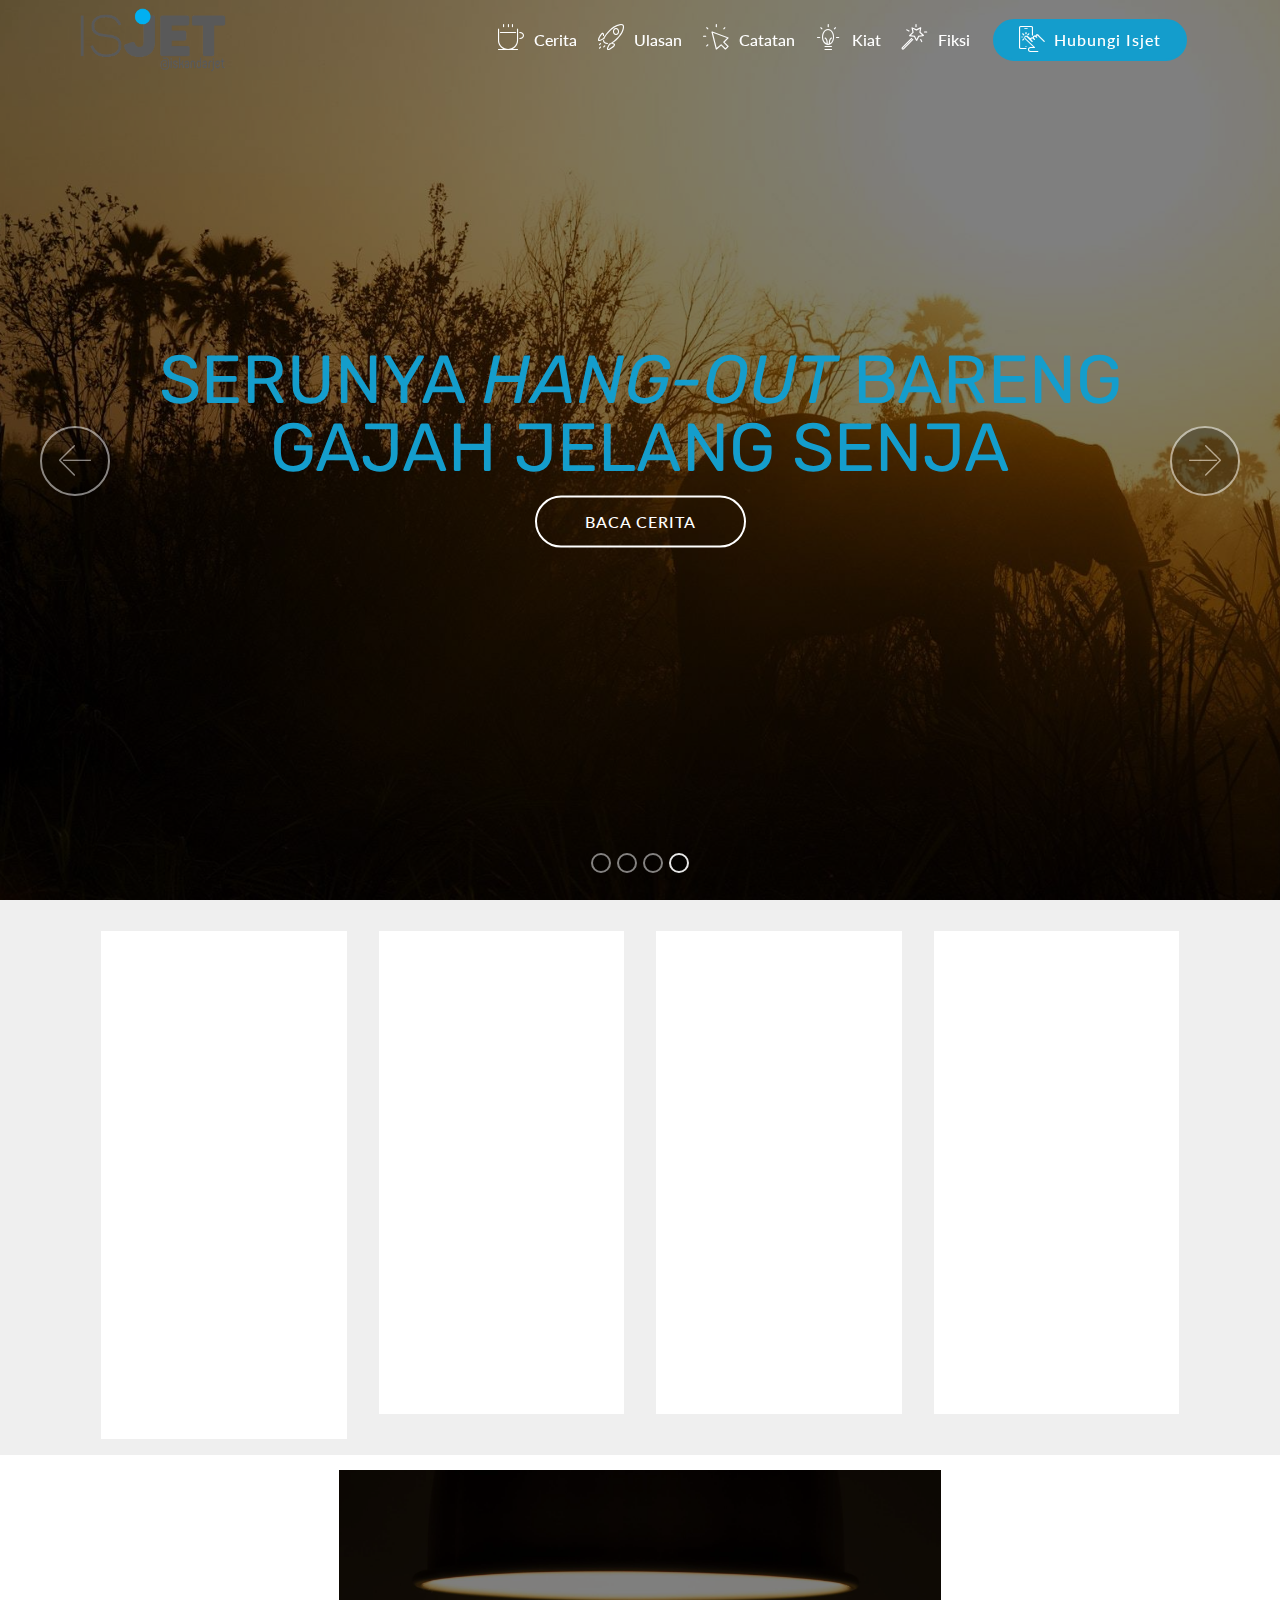
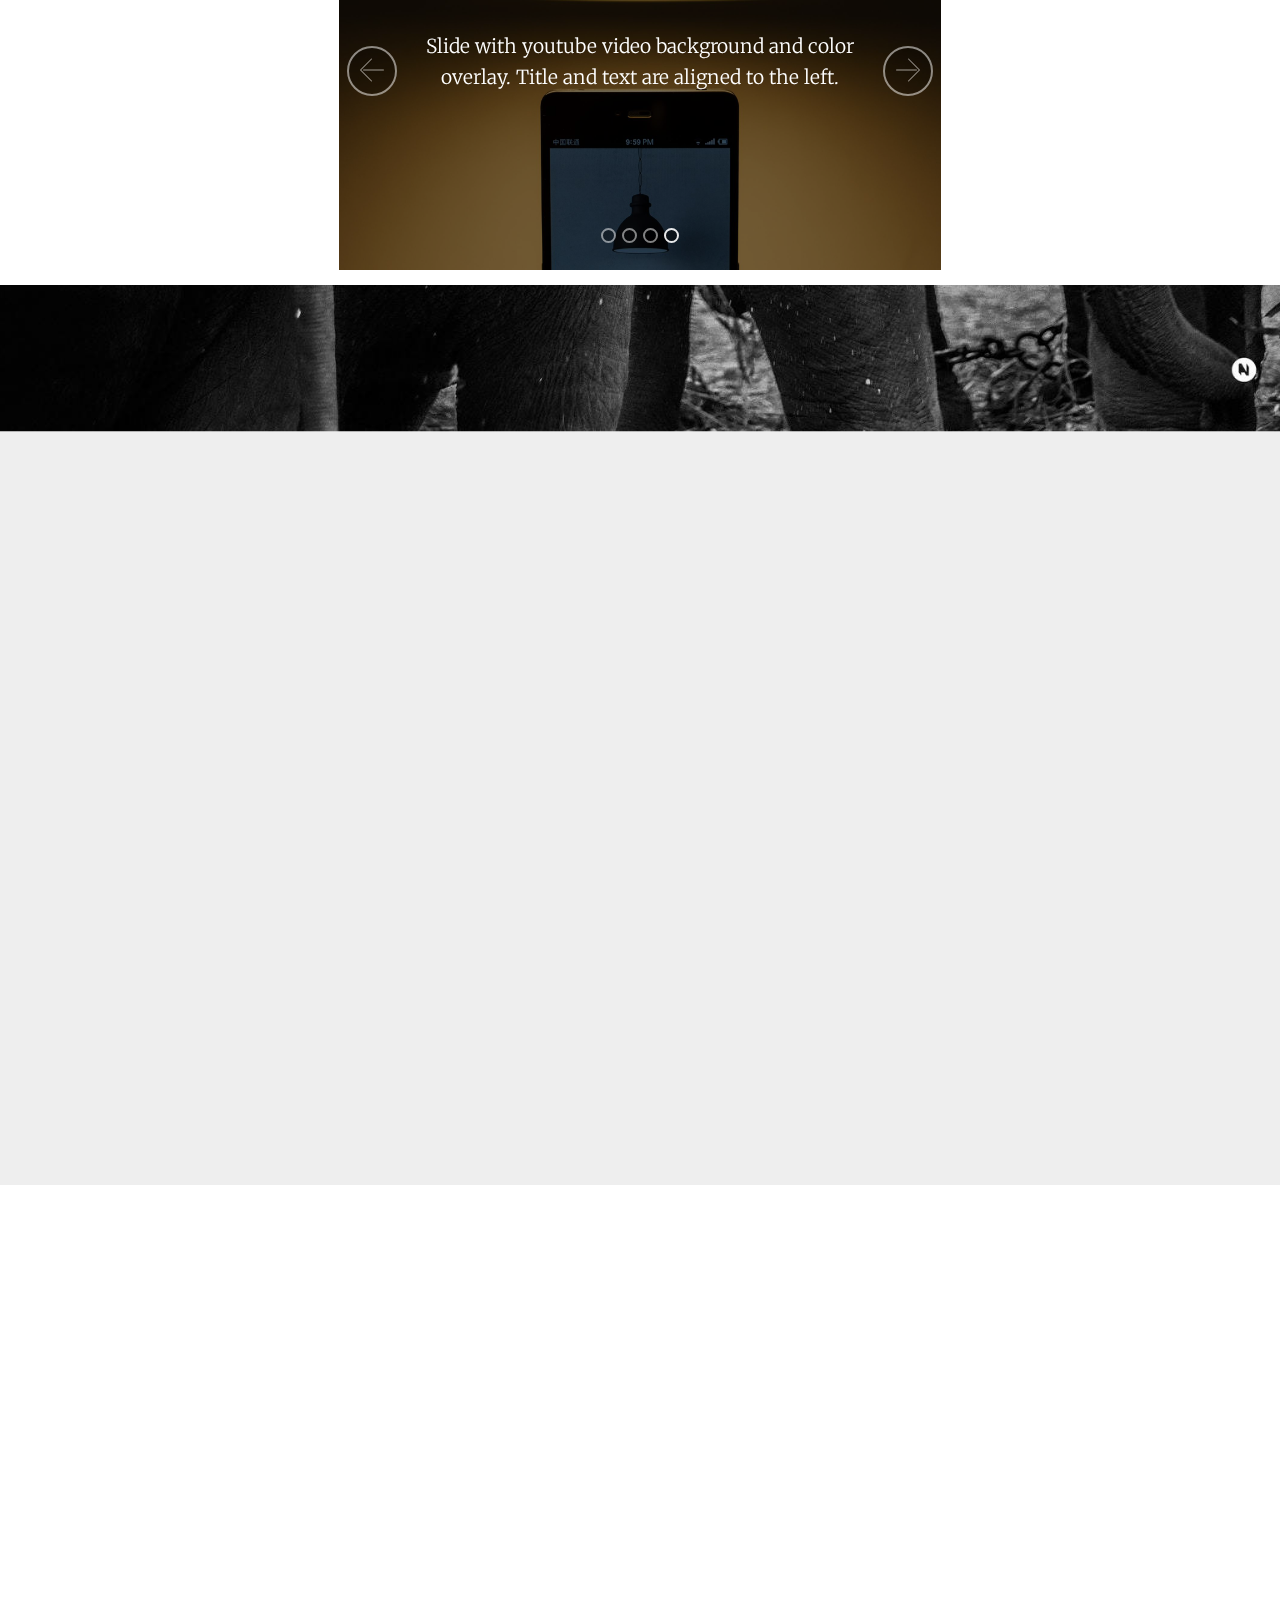
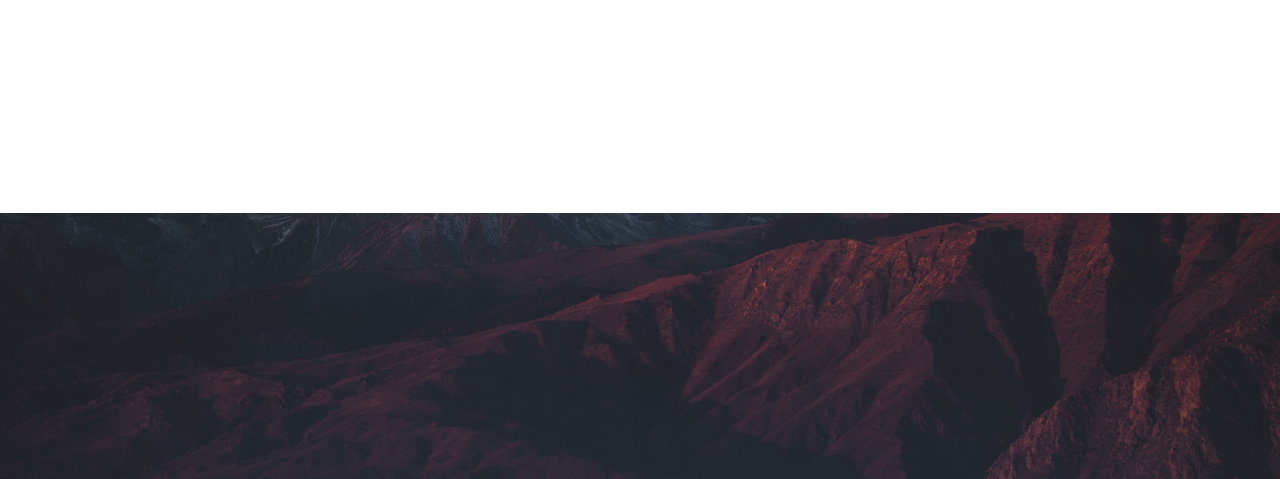
==== commit d70eeb22: "create github pages" ====
--- a/index.html
+++ b/index.html
@@ -25,7 +25,7 @@
   
 </head>
 <body>
-<section class="menu cid-qwS0Rn6WFL" once="menu" id="menu1-e" data-rv-view="324">
+<section class="menu cid-qwS0Rn6WFL" once="menu" id="menu1-e" data-rv-view="664">
 
     
 
@@ -60,15 +60,15 @@
     </nav>
 </section>
 
-<section class="engine"><a href="https://mobirise.co/q">bootstrap slideshow</a></section><section class="carousel slide cid-qwZs5ouB4z" data-interval="false" id="slider1-2l" data-rv-view="326">
-
-    
-
-    <div class="full-screen"><div class="mbr-slider slide carousel" data-pause="true" data-keyboard="false" data-ride="carousel" data-interval="5000"><ol class="carousel-indicators"><li data-app-prevent-settings="" data-target="#slider1-2l" data-slide-to="0"></li><li data-app-prevent-settings="" data-target="#slider1-2l" data-slide-to="1"></li><li data-app-prevent-settings="" data-target="#slider1-2l" data-slide-to="2"></li><li data-app-prevent-settings="" data-target="#slider1-2l" class=" active" data-slide-to="3"></li></ol><div class="carousel-inner" role="listbox"><div class="carousel-item slider-fullscreen-image" data-bg-video-slide="false" style="background-image: url(assets/images/20161019-140640-2000x1125.jpg);"><div class="container container-slide"><div class="image_wrapper"><div class="mbr-overlay" style="opacity: 0.5; background-color: rgb(0, 0, 0);"></div><img src="assets/images/20161019-140640-2000x1125.jpg"><div class="carousel-caption justify-content-center"><div class="col-10 align-center"><h2 class="mbr-fonts-style display-1">RAJA AMPAT ADA DI SINI, SOB...</h2></div></div></div></div></div><div class="carousel-item slider-fullscreen-image" data-bg-video-slide="false" style="background-image: url(assets/images/20151228-171813-2000x1125.jpg);"><div class="container container-slide"><div class="image_wrapper"><div class="mbr-overlay" style="opacity: 0.5;"></div><img src="assets/images/20151228-171813-2000x1125.jpg"><div class="carousel-caption justify-content-center"><div class="col-10 align-left"><h2 class="mbr-fonts-style display-1">YANG PERTAMA DAN WAH DI PESAWAT PRESIDEN JOKOWI</h2></div></div></div></div></div><div class="carousel-item slider-fullscreen-image" data-bg-video-slide="false" style="background-image: url(assets/images/tsl-environment-21-2000x1333.jpg);"><div class="container container-slide"><div class="image_wrapper"><div class="mbr-overlay" style="opacity: 0.5;"></div><img src="assets/images/tsl-environment-21-2000x1333.jpg"><div class="carousel-caption justify-content-center"><div class="col-10 align-right"><h2 class="mbr-fonts-style display-1">MENJADI MAKHLUK KECIL DI WAHANA "TOY STORY LAND"</h2></div></div></div></div></div><div class="carousel-item slider-fullscreen-image active" data-bg-video-slide="false" style="background-image: url(assets/images/mbr-1620x1080.jpg);"><div class="container container-slide"><div class="image_wrapper"><div class="mbr-overlay" style="opacity: 0.5; background-color: rgb(0, 0, 0);"></div><img src="assets/images/mbr-1620x1080.jpg"><div class="carousel-caption justify-content-center"><div class="col-10 align-center"><h2 class="mbr-fonts-style display-1"><a href="page1.html">SERUNYA <em>HANG-OUT</em> BARENG GAJAH JELANG SENJA</a></h2></div></div></div></div></div></div><a data-app-prevent-settings="" class="carousel-control carousel-control-prev" role="button" data-slide="prev" href="#slider1-2l"><span aria-hidden="true" class="mbri-left mbr-iconfont"></span><span class="sr-only">Previous</span></a><a data-app-prevent-settings="" class="carousel-control carousel-control-next" role="button" data-slide="next" href="#slider1-2l"><span aria-hidden="true" class="mbri-right mbr-iconfont"></span><span class="sr-only">Next</span></a></div></div>
-
-</section>
-
-<section class="features3 cid-qwZtHZqzXx" id="features3-2q" data-rv-view="341">
+<section class="engine"><a href="https://mobirise.co/o">bootstrap buttons</a></section><section class="carousel slide cid-qwZs5ouB4z" data-interval="false" id="slider1-2l" data-rv-view="666">
+
+    
+
+    <div class="full-screen"><div class="mbr-slider slide carousel" data-pause="true" data-keyboard="false" data-ride="carousel" data-interval="5000"><ol class="carousel-indicators"><li data-app-prevent-settings="" data-target="#slider1-2l" data-slide-to="0"></li><li data-app-prevent-settings="" data-target="#slider1-2l" data-slide-to="1"></li><li data-app-prevent-settings="" data-target="#slider1-2l" data-slide-to="2"></li><li data-app-prevent-settings="" data-target="#slider1-2l" class=" active" data-slide-to="3"></li></ol><div class="carousel-inner" role="listbox"><div class="carousel-item slider-fullscreen-image" data-bg-video-slide="false" style="background-image: url(assets/images/20161019-140640-2000x1125.jpg);"><div class="container container-slide"><div class="image_wrapper"><div class="mbr-overlay" style="opacity: 0.5; background-color: rgb(0, 0, 0);"></div><img src="assets/images/20161019-140640-2000x1125.jpg"><div class="carousel-caption justify-content-center"><div class="col-10 align-center"><h2 class="mbr-fonts-style display-1">RAJA AMPAT ADA DI SINI, SOB...</h2></div></div></div></div></div><div class="carousel-item slider-fullscreen-image" data-bg-video-slide="false" style="background-image: url(assets/images/20151228-171813-2000x1125.jpg);"><div class="container container-slide"><div class="image_wrapper"><div class="mbr-overlay" style="opacity: 0.5;"></div><img src="assets/images/20151228-171813-2000x1125.jpg"><div class="carousel-caption justify-content-center"><div class="col-10 align-left"><h2 class="mbr-fonts-style display-1">YANG PERTAMA DAN WAH DI PESAWAT PRESIDEN JOKOWI</h2></div></div></div></div></div><div class="carousel-item slider-fullscreen-image" data-bg-video-slide="false" style="background-image: url(assets/images/tsl-environment-21-2000x1333.jpg);"><div class="container container-slide"><div class="image_wrapper"><div class="mbr-overlay" style="opacity: 0.5;"></div><img src="assets/images/tsl-environment-21-2000x1333.jpg"><div class="carousel-caption justify-content-center"><div class="col-10 align-right"><h2 class="mbr-fonts-style display-1">MENJADI MAKHLUK KECIL DI WAHANA "TOY STORY LAND"</h2></div></div></div></div></div><div class="carousel-item slider-fullscreen-image active" data-bg-video-slide="false" style="background-image: url(assets/images/mbr-1620x1080.jpg);"><div class="container container-slide"><div class="image_wrapper"><div class="mbr-overlay" style="opacity: 0.5; background-color: rgb(0, 0, 0);"></div><img src="assets/images/mbr-1620x1080.jpg"><div class="carousel-caption justify-content-center"><div class="col-10 align-center"><h2 class="mbr-fonts-style display-1"><a href="page1.html">SERUNYA <em>HANG-OUT</em> BARENG GAJAH JELANG SENJA</a></h2><div class="mbr-section-btn" buttons="0"> <a class="btn  btn-white-outline display-4" href="page1.html">BACA CERITA</a></div></div></div></div></div></div></div><a data-app-prevent-settings="" class="carousel-control carousel-control-prev" role="button" data-slide="prev" href="#slider1-2l"><span aria-hidden="true" class="mbri-left mbr-iconfont"></span><span class="sr-only">Previous</span></a><a data-app-prevent-settings="" class="carousel-control carousel-control-next" role="button" data-slide="next" href="#slider1-2l"><span aria-hidden="true" class="mbri-right mbr-iconfont"></span><span class="sr-only">Next</span></a></div></div>
+
+</section>
+
+<section class="features3 cid-qwZtHZqzXx" id="features3-2q" data-rv-view="681">
 
     
 
@@ -150,7 +150,7 @@
     </div>
 </section>
 
-<section class="carousel slide cid-qwSgn4kbDH" data-interval="false" id="slider2-r" data-rv-view="344">
+<section class="carousel slide cid-qwSgn4kbDH" data-interval="false" id="slider2-r" data-rv-view="684">
 
     
     <div class="container content-slider">
@@ -160,7 +160,7 @@
     </div>
 </section>
 
-<section class="header9 cid-qwSSMTHBFY mbr-fullscreen mbr-parallax-background" id="header9-1n" data-rv-view="359">
+<section class="header9 cid-qwSSMTHBFY mbr-fullscreen mbr-parallax-background" id="header9-1n" data-rv-view="699">
 
     
 
@@ -178,7 +178,7 @@
     
 </section>
 
-<section class="cid-qwSTToO52I" id="content13-1p" data-rv-view="362">
+<section class="cid-qwSTToO52I" id="content13-1p" data-rv-view="702">
     
     <div class="container">
             <div class="media-container-row" style="width: 66%;">
@@ -202,7 +202,7 @@
     </div>
 </section>
 
-<section class="cid-qwSi9jXVta" id="social-buttons1-w" data-rv-view="364">
+<section class="cid-qwSi9jXVta" id="social-buttons1-w" data-rv-view="704">
     
     
 
@@ -233,7 +233,7 @@
     </div>
 </section>
 
-<section class="cid-qwSihS7mxj" id="footer5-y" data-rv-view="367">
+<section class="cid-qwSihS7mxj" id="footer5-y" data-rv-view="707">
 
     
 
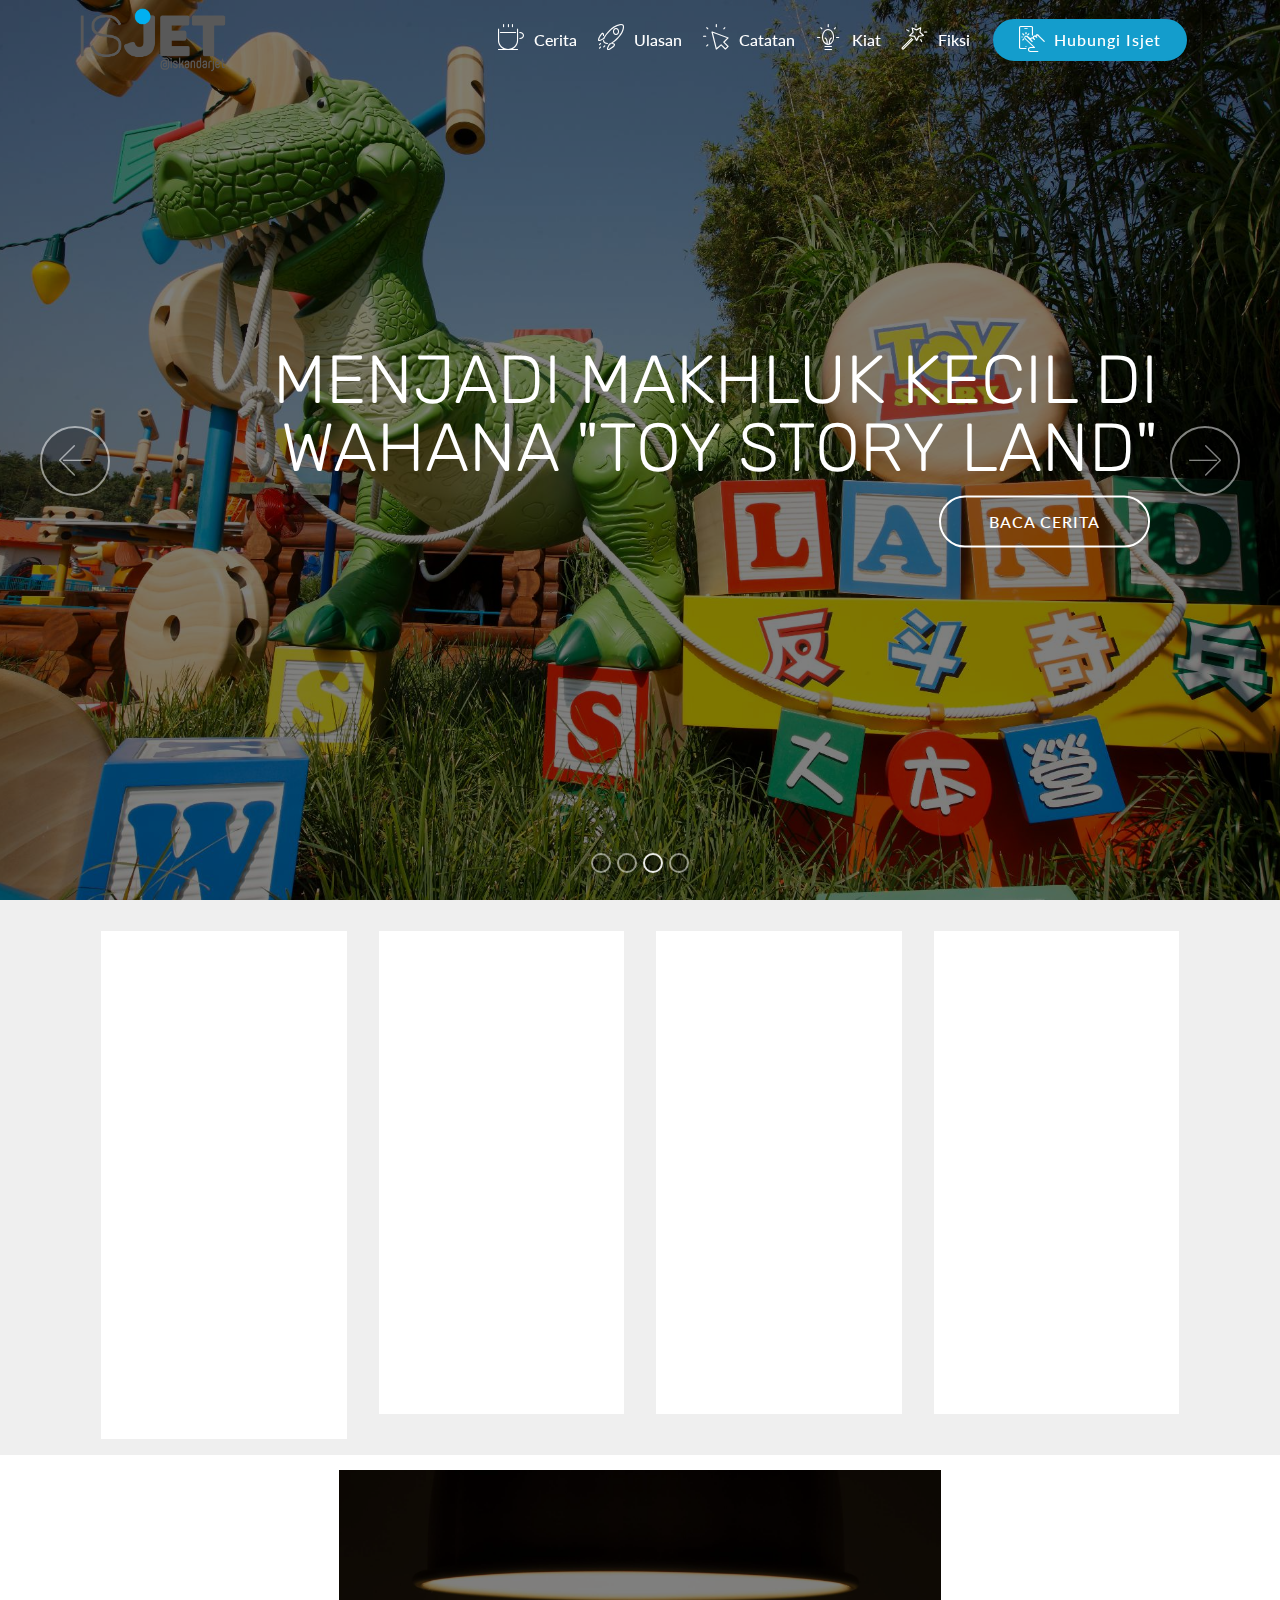
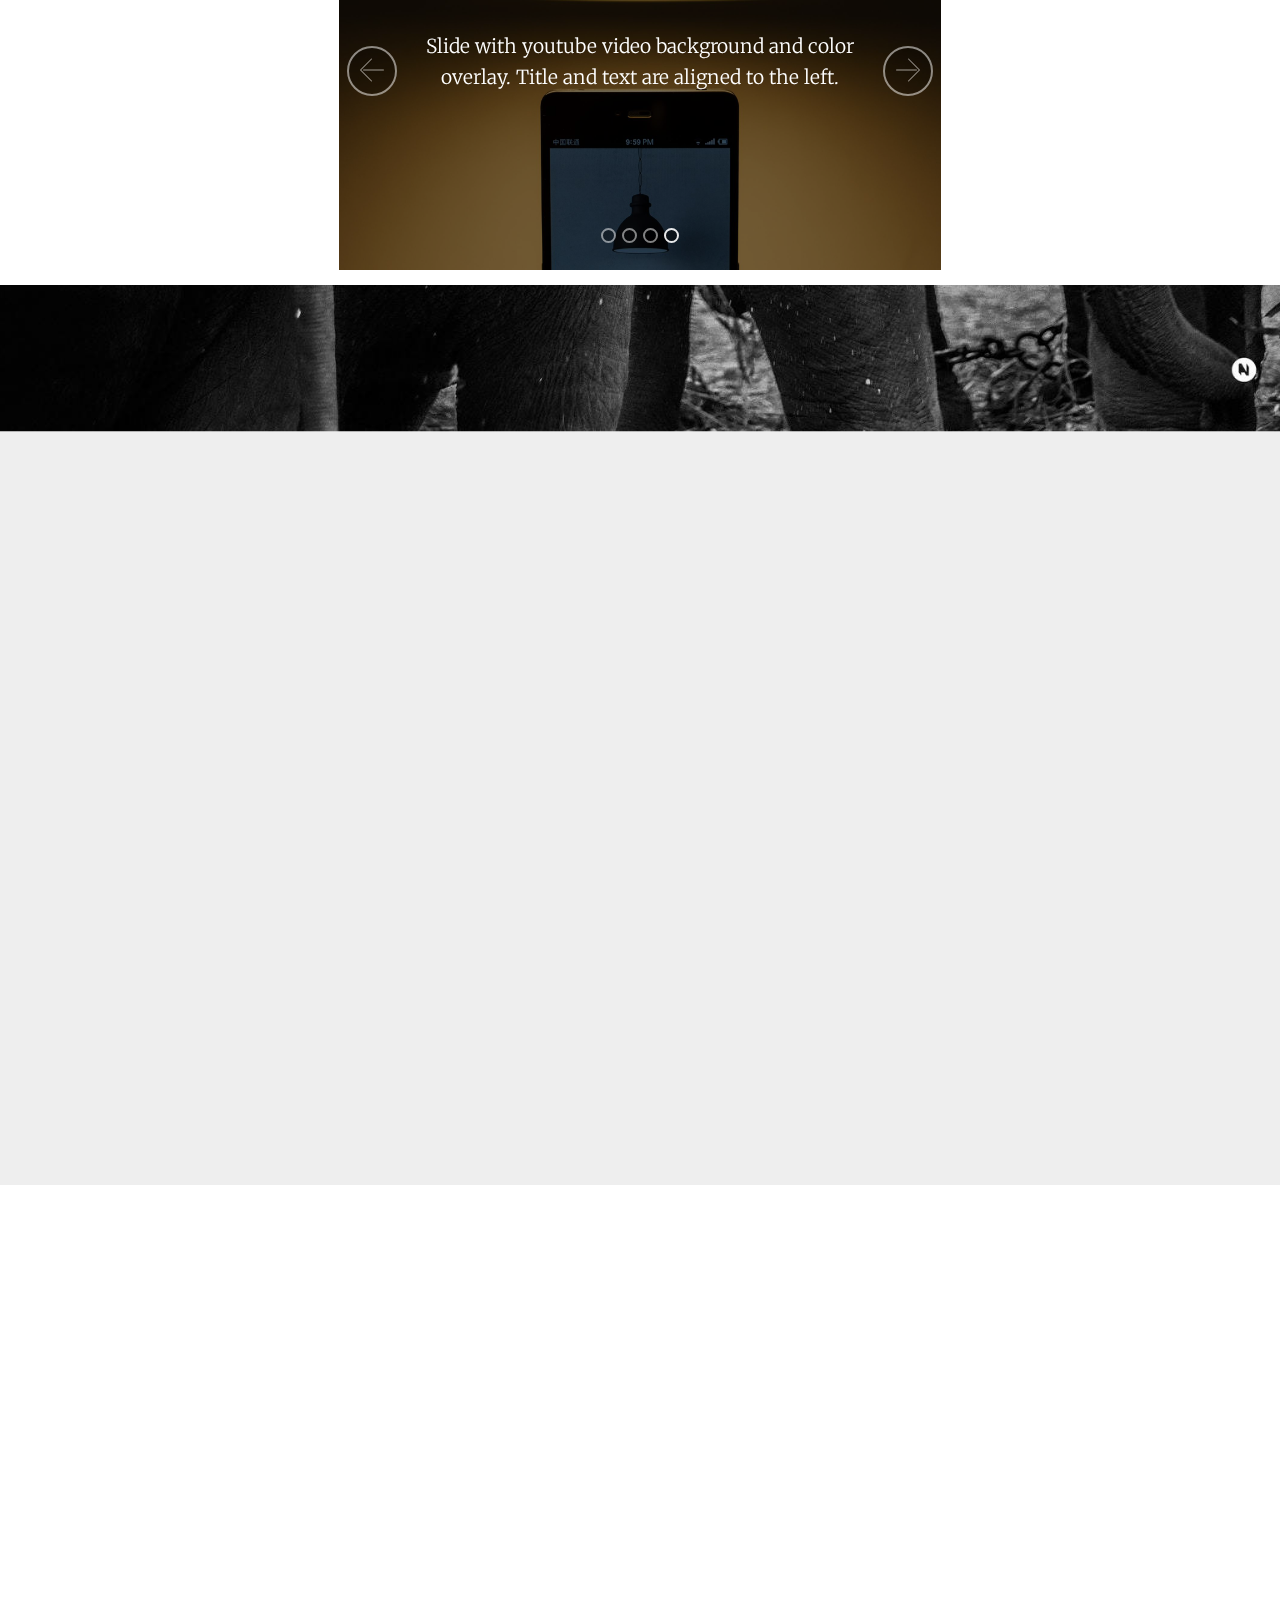
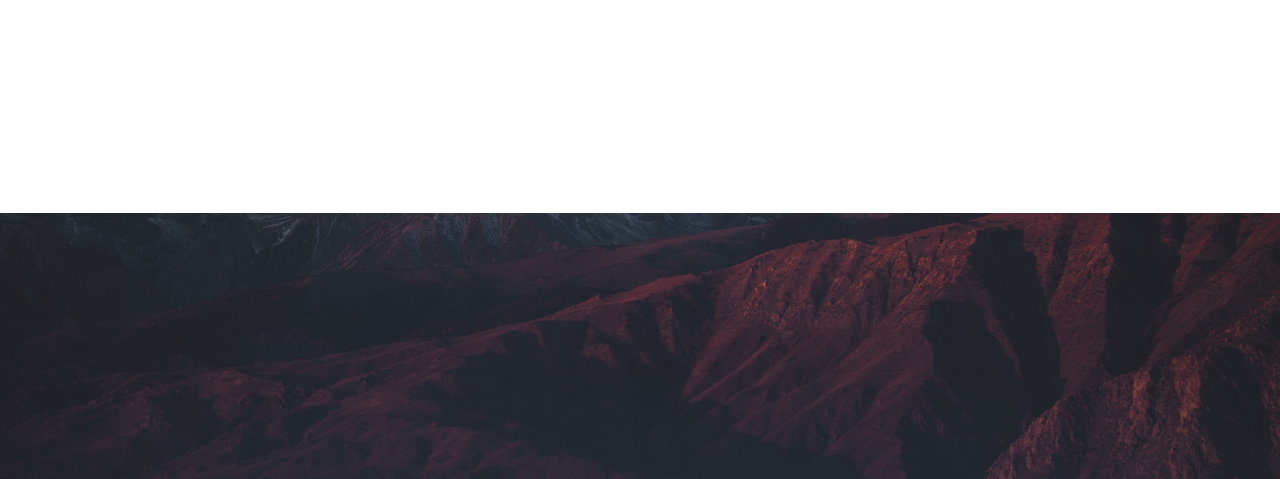
==== commit c1965122: "create github pages" ====
--- a/index.html
+++ b/index.html
@@ -25,7 +25,7 @@
   
 </head>
 <body>
-<section class="menu cid-qwS0Rn6WFL" once="menu" id="menu1-e" data-rv-view="664">
+<section class="menu cid-qwS0Rn6WFL" once="menu" id="menu1-e" data-rv-view="764">
 
     
 
@@ -60,15 +60,15 @@
     </nav>
 </section>
 
-<section class="engine"><a href="https://mobirise.co/o">bootstrap buttons</a></section><section class="carousel slide cid-qwZs5ouB4z" data-interval="false" id="slider1-2l" data-rv-view="666">
-
-    
-
-    <div class="full-screen"><div class="mbr-slider slide carousel" data-pause="true" data-keyboard="false" data-ride="carousel" data-interval="5000"><ol class="carousel-indicators"><li data-app-prevent-settings="" data-target="#slider1-2l" data-slide-to="0"></li><li data-app-prevent-settings="" data-target="#slider1-2l" data-slide-to="1"></li><li data-app-prevent-settings="" data-target="#slider1-2l" data-slide-to="2"></li><li data-app-prevent-settings="" data-target="#slider1-2l" class=" active" data-slide-to="3"></li></ol><div class="carousel-inner" role="listbox"><div class="carousel-item slider-fullscreen-image" data-bg-video-slide="false" style="background-image: url(assets/images/20161019-140640-2000x1125.jpg);"><div class="container container-slide"><div class="image_wrapper"><div class="mbr-overlay" style="opacity: 0.5; background-color: rgb(0, 0, 0);"></div><img src="assets/images/20161019-140640-2000x1125.jpg"><div class="carousel-caption justify-content-center"><div class="col-10 align-center"><h2 class="mbr-fonts-style display-1">RAJA AMPAT ADA DI SINI, SOB...</h2></div></div></div></div></div><div class="carousel-item slider-fullscreen-image" data-bg-video-slide="false" style="background-image: url(assets/images/20151228-171813-2000x1125.jpg);"><div class="container container-slide"><div class="image_wrapper"><div class="mbr-overlay" style="opacity: 0.5;"></div><img src="assets/images/20151228-171813-2000x1125.jpg"><div class="carousel-caption justify-content-center"><div class="col-10 align-left"><h2 class="mbr-fonts-style display-1">YANG PERTAMA DAN WAH DI PESAWAT PRESIDEN JOKOWI</h2></div></div></div></div></div><div class="carousel-item slider-fullscreen-image" data-bg-video-slide="false" style="background-image: url(assets/images/tsl-environment-21-2000x1333.jpg);"><div class="container container-slide"><div class="image_wrapper"><div class="mbr-overlay" style="opacity: 0.5;"></div><img src="assets/images/tsl-environment-21-2000x1333.jpg"><div class="carousel-caption justify-content-center"><div class="col-10 align-right"><h2 class="mbr-fonts-style display-1">MENJADI MAKHLUK KECIL DI WAHANA "TOY STORY LAND"</h2></div></div></div></div></div><div class="carousel-item slider-fullscreen-image active" data-bg-video-slide="false" style="background-image: url(assets/images/mbr-1620x1080.jpg);"><div class="container container-slide"><div class="image_wrapper"><div class="mbr-overlay" style="opacity: 0.5; background-color: rgb(0, 0, 0);"></div><img src="assets/images/mbr-1620x1080.jpg"><div class="carousel-caption justify-content-center"><div class="col-10 align-center"><h2 class="mbr-fonts-style display-1"><a href="page1.html">SERUNYA <em>HANG-OUT</em> BARENG GAJAH JELANG SENJA</a></h2><div class="mbr-section-btn" buttons="0"> <a class="btn  btn-white-outline display-4" href="page1.html">BACA CERITA</a></div></div></div></div></div></div></div><a data-app-prevent-settings="" class="carousel-control carousel-control-prev" role="button" data-slide="prev" href="#slider1-2l"><span aria-hidden="true" class="mbri-left mbr-iconfont"></span><span class="sr-only">Previous</span></a><a data-app-prevent-settings="" class="carousel-control carousel-control-next" role="button" data-slide="next" href="#slider1-2l"><span aria-hidden="true" class="mbri-right mbr-iconfont"></span><span class="sr-only">Next</span></a></div></div>
-
-</section>
-
-<section class="features3 cid-qwZtHZqzXx" id="features3-2q" data-rv-view="681">
+<section class="engine"><a href="https://mobirise.co/h">make a website</a></section><section class="carousel slide cid-qwZs5ouB4z" data-interval="false" id="slider1-2l" data-rv-view="766">
+
+    
+
+    <div class="full-screen"><div class="mbr-slider slide carousel" data-pause="true" data-keyboard="false" data-ride="carousel" data-interval="5000"><ol class="carousel-indicators"><li data-app-prevent-settings="" data-target="#slider1-2l" data-slide-to="0"></li><li data-app-prevent-settings="" data-target="#slider1-2l" data-slide-to="1"></li><li data-app-prevent-settings="" data-target="#slider1-2l" class=" active" data-slide-to="2"></li><li data-app-prevent-settings="" data-target="#slider1-2l" data-slide-to="3"></li></ol><div class="carousel-inner" role="listbox"><div class="carousel-item slider-fullscreen-image" data-bg-video-slide="false" style="background-image: url(assets/images/20161019-140640-2000x1125.jpg);"><div class="container container-slide"><div class="image_wrapper"><div class="mbr-overlay" style="opacity: 0.5; background-color: rgb(0, 0, 0);"></div><img src="assets/images/20161019-140640-2000x1125.jpg"><div class="carousel-caption justify-content-center"><div class="col-10 align-center"><h2 class="mbr-fonts-style display-1">RAJA AMPAT ADA DI SINI, SOB...</h2><div class="mbr-section-btn" buttons="0"> <a class="btn  btn-white-outline display-4" href="https://mobirise.com">BACA CERITA</a></div></div></div></div></div></div><div class="carousel-item slider-fullscreen-image" data-bg-video-slide="false" style="background-image: url(assets/images/20151228-171813-2000x1125.jpg);"><div class="container container-slide"><div class="image_wrapper"><div class="mbr-overlay" style="opacity: 0.5;"></div><img src="assets/images/20151228-171813-2000x1125.jpg"><div class="carousel-caption justify-content-center"><div class="col-10 align-left"><h2 class="mbr-fonts-style display-1">YANG PERTAMA DAN WAH DI PESAWAT PRESIDEN JOKOWI</h2><div class="mbr-section-btn" buttons="0"> <a class="btn  btn-white-outline display-4" href="https://mobirise.com">BACA CERITA</a></div></div></div></div></div></div><div class="carousel-item slider-fullscreen-image active" data-bg-video-slide="false" style="background-image: url(assets/images/tsl-environment-21-2000x1333.jpg);"><div class="container container-slide"><div class="image_wrapper"><div class="mbr-overlay" style="opacity: 0.5;"></div><img src="assets/images/tsl-environment-21-2000x1333.jpg"><div class="carousel-caption justify-content-center"><div class="col-10 align-right"><h2 class="mbr-fonts-style display-1">MENJADI MAKHLUK KECIL DI WAHANA "TOY STORY LAND"</h2><div class="mbr-section-btn" buttons="0"> <a class="btn  btn-white-outline display-4" href="https://mobirise.com">BACA CERITA</a></div></div></div></div></div></div><div class="carousel-item slider-fullscreen-image" data-bg-video-slide="false" style="background-image: url(assets/images/mbr-1620x1080.jpg);"><div class="container container-slide"><div class="image_wrapper"><div class="mbr-overlay" style="opacity: 0.5; background-color: rgb(0, 0, 0);"></div><img src="assets/images/mbr-1620x1080.jpg"><div class="carousel-caption justify-content-center"><div class="col-10 align-center"><h2 class="mbr-fonts-style display-1"><a href="page1.html">SERUNYA <em>HANG-OUT</em> BARENG GAJAH JELANG SENJA</a></h2><div class="mbr-section-btn" buttons="0"> <a class="btn  btn-white-outline display-4" href="page1.html">BACA CERITA</a></div></div></div></div></div></div></div><a data-app-prevent-settings="" class="carousel-control carousel-control-prev" role="button" data-slide="prev" href="#slider1-2l"><span aria-hidden="true" class="mbri-left mbr-iconfont"></span><span class="sr-only">Previous</span></a><a data-app-prevent-settings="" class="carousel-control carousel-control-next" role="button" data-slide="next" href="#slider1-2l"><span aria-hidden="true" class="mbri-right mbr-iconfont"></span><span class="sr-only">Next</span></a></div></div>
+
+</section>
+
+<section class="features3 cid-qwZtHZqzXx" id="features3-2q" data-rv-view="781">
 
     
 
@@ -150,7 +150,7 @@
     </div>
 </section>
 
-<section class="carousel slide cid-qwSgn4kbDH" data-interval="false" id="slider2-r" data-rv-view="684">
+<section class="carousel slide cid-qwSgn4kbDH" data-interval="false" id="slider2-r" data-rv-view="784">
 
     
     <div class="container content-slider">
@@ -160,7 +160,7 @@
     </div>
 </section>
 
-<section class="header9 cid-qwSSMTHBFY mbr-fullscreen mbr-parallax-background" id="header9-1n" data-rv-view="699">
+<section class="header9 cid-qwSSMTHBFY mbr-fullscreen mbr-parallax-background" id="header9-1n" data-rv-view="799">
 
     
 
@@ -178,7 +178,7 @@
     
 </section>
 
-<section class="cid-qwSTToO52I" id="content13-1p" data-rv-view="702">
+<section class="cid-qwSTToO52I" id="content13-1p" data-rv-view="802">
     
     <div class="container">
             <div class="media-container-row" style="width: 66%;">
@@ -202,7 +202,7 @@
     </div>
 </section>
 
-<section class="cid-qwSi9jXVta" id="social-buttons1-w" data-rv-view="704">
+<section class="cid-qwSi9jXVta" id="social-buttons1-w" data-rv-view="804">
     
     
 
@@ -233,7 +233,7 @@
     </div>
 </section>
 
-<section class="cid-qwSihS7mxj" id="footer5-y" data-rv-view="707">
+<section class="cid-qwSihS7mxj" id="footer5-y" data-rv-view="807">
 
     
 
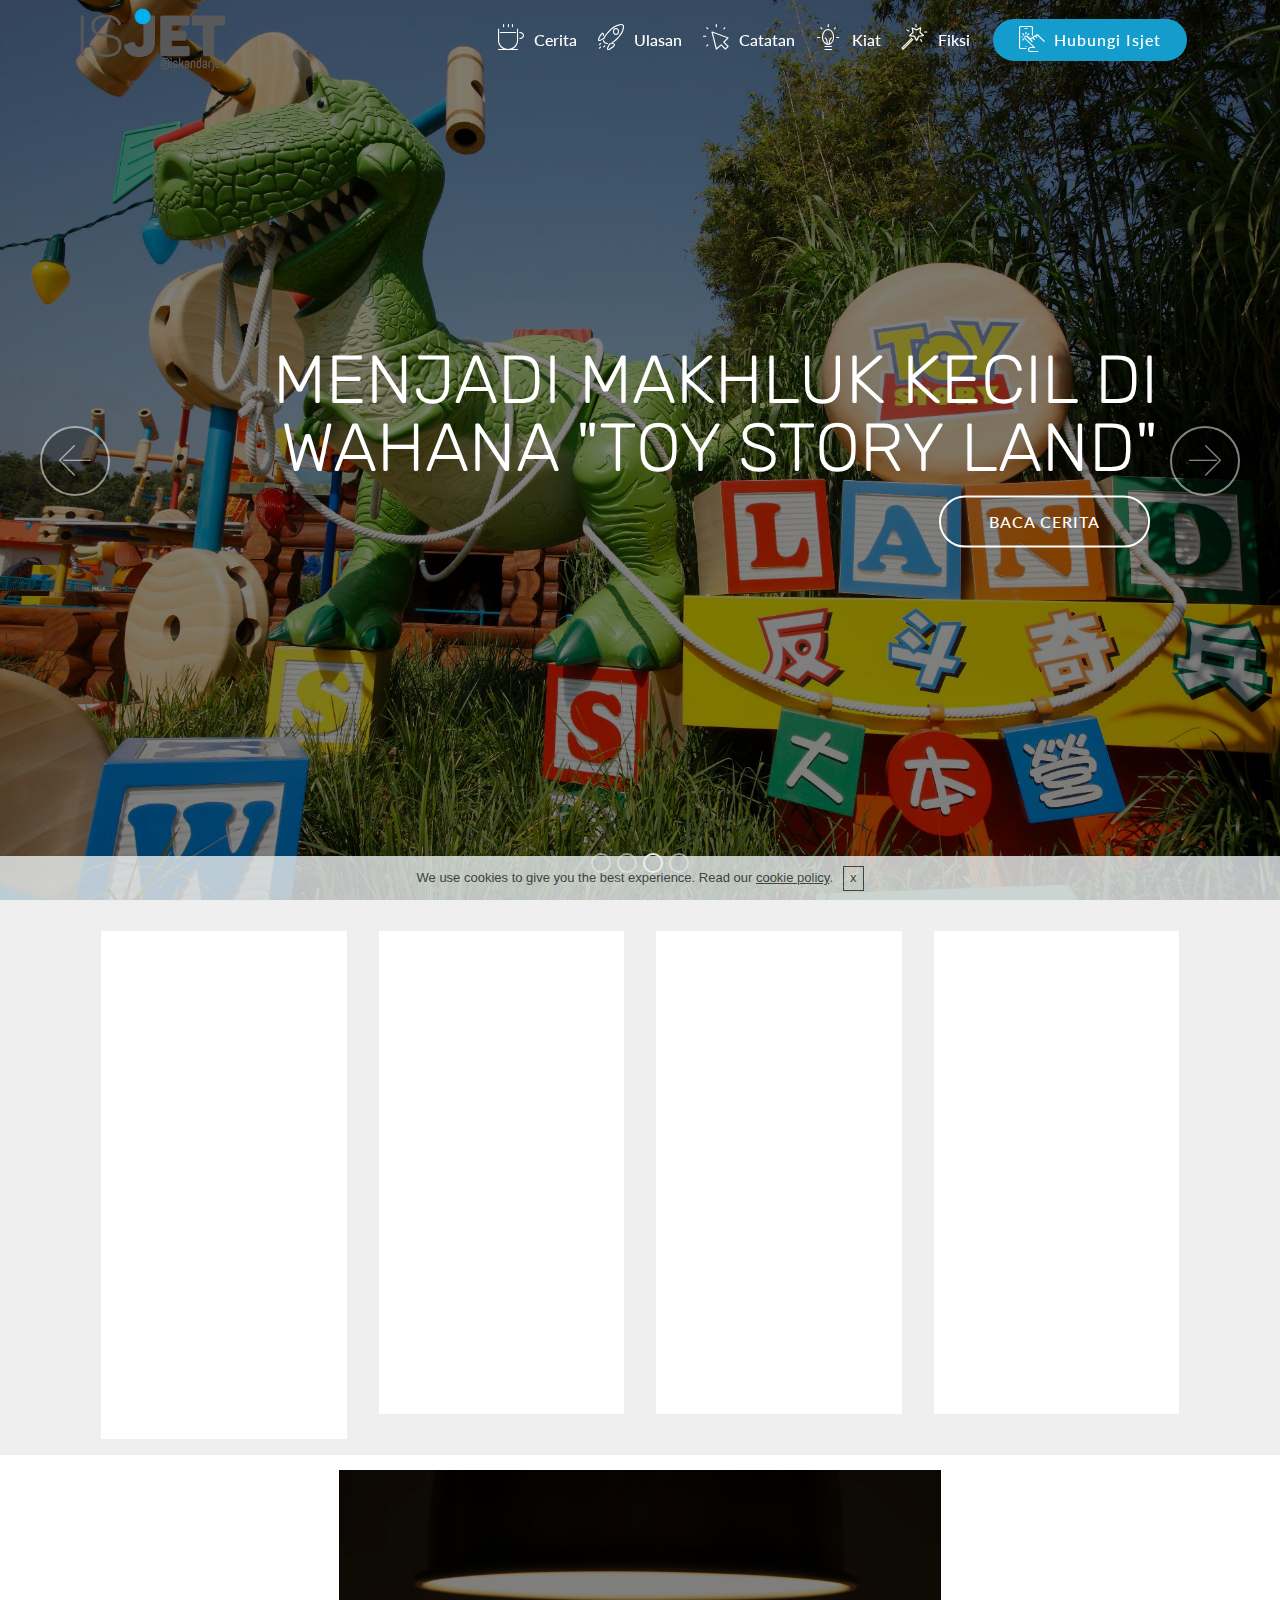
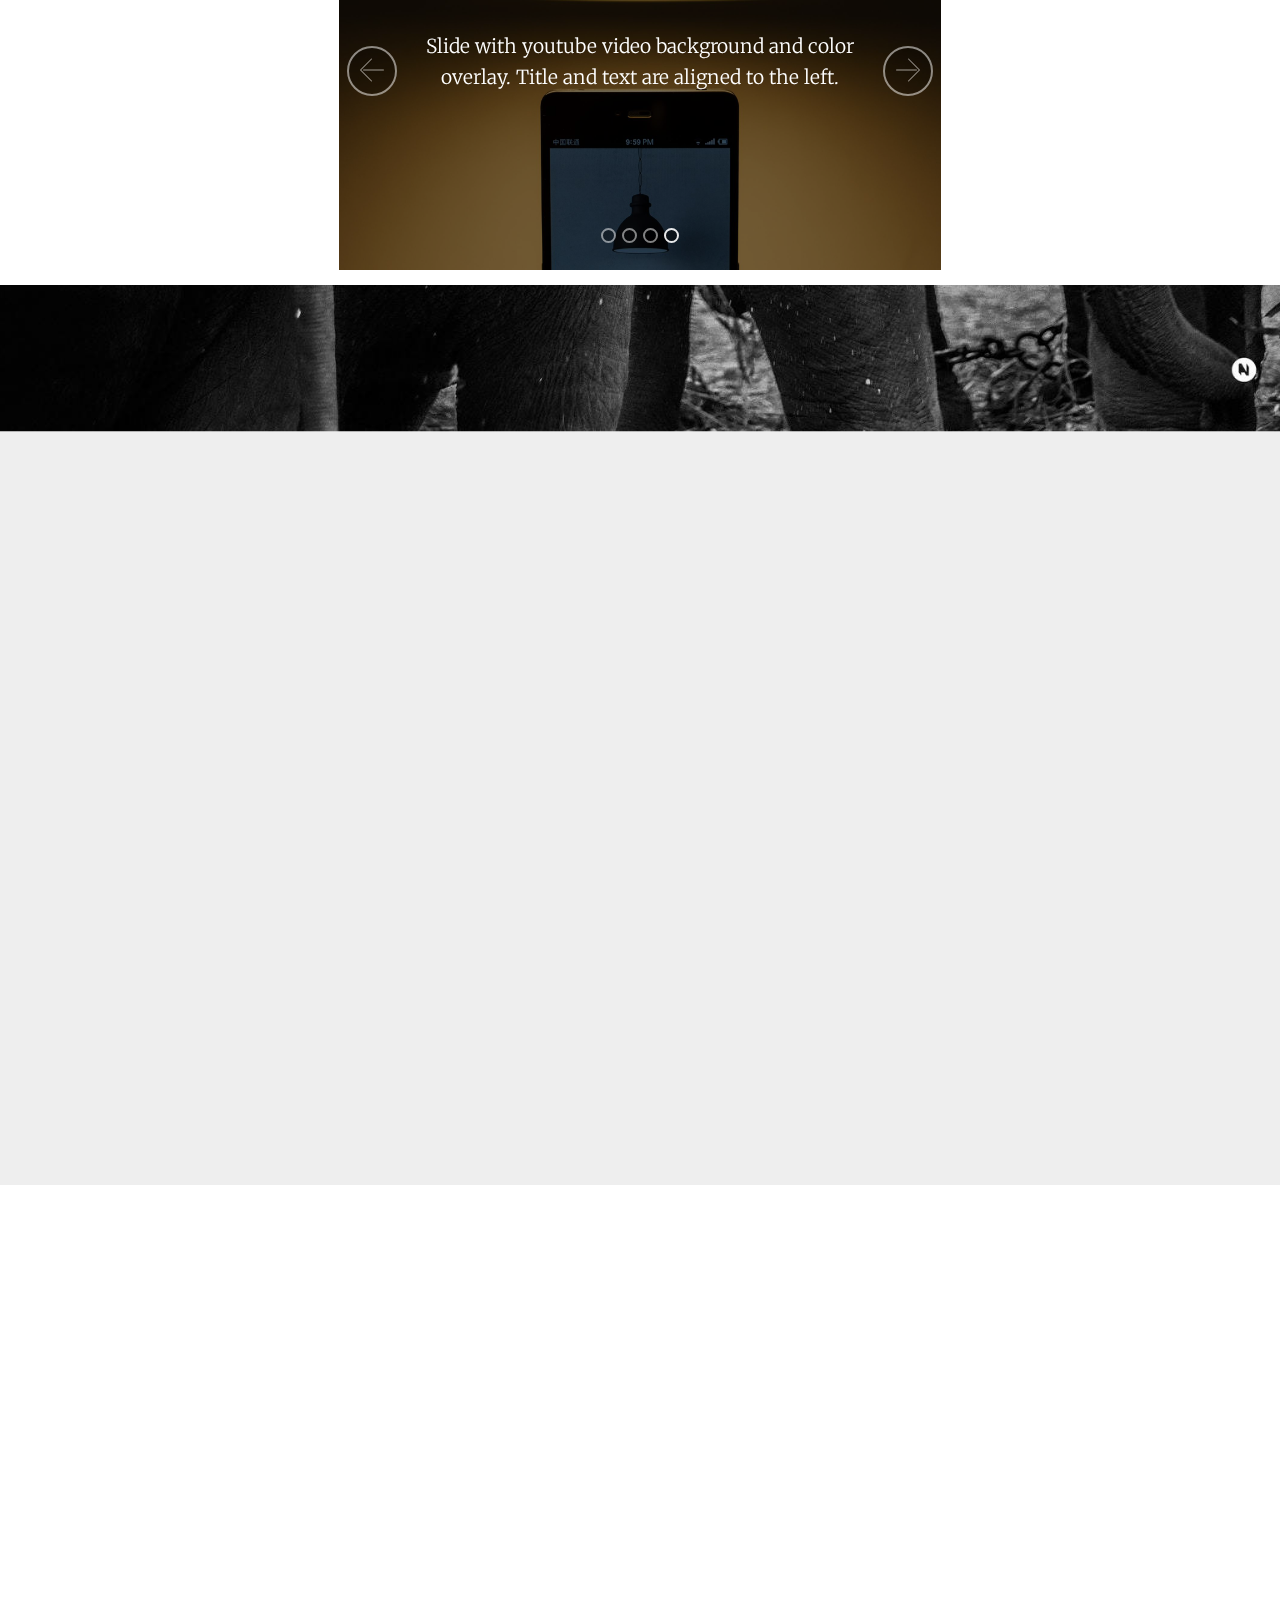
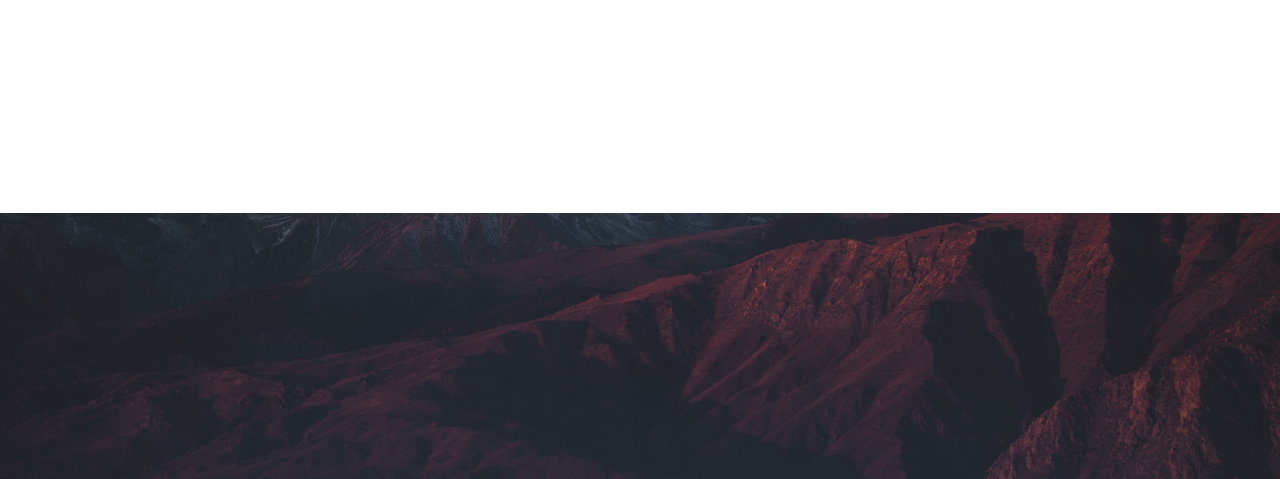
==== commit 9dcd4b26: "create github pages" ====
--- a/index.html
+++ b/index.html
@@ -25,7 +25,7 @@
   
 </head>
 <body>
-<section class="menu cid-qwS0Rn6WFL" once="menu" id="menu1-e" data-rv-view="764">
+<section class="menu cid-qwS0Rn6WFL" once="menu" id="menu1-e" data-rv-view="865">
 
     
 
@@ -60,7 +60,7 @@
     </nav>
 </section>
 
-<section class="engine"><a href="https://mobirise.co/h">make a website</a></section><section class="carousel slide cid-qwZs5ouB4z" data-interval="false" id="slider1-2l" data-rv-view="766">
+<section class="engine"><a href="https://mobirise.co/g">how to create your own website</a></section><section class="carousel slide cid-qwZs5ouB4z" data-interval="false" id="slider1-2l" data-rv-view="867">
 
     
 
@@ -68,7 +68,7 @@
 
 </section>
 
-<section class="features3 cid-qwZtHZqzXx" id="features3-2q" data-rv-view="781">
+<section class="features3 cid-qwZtHZqzXx" id="features3-2q" data-rv-view="882">
 
     
 
@@ -150,7 +150,7 @@
     </div>
 </section>
 
-<section class="carousel slide cid-qwSgn4kbDH" data-interval="false" id="slider2-r" data-rv-view="784">
+<section class="carousel slide cid-qwSgn4kbDH" data-interval="false" id="slider2-r" data-rv-view="885">
 
     
     <div class="container content-slider">
@@ -160,7 +160,7 @@
     </div>
 </section>
 
-<section class="header9 cid-qwSSMTHBFY mbr-fullscreen mbr-parallax-background" id="header9-1n" data-rv-view="799">
+<section class="header9 cid-qwSSMTHBFY mbr-fullscreen mbr-parallax-background" id="header9-1n" data-rv-view="900">
 
     
 
@@ -178,7 +178,7 @@
     
 </section>
 
-<section class="cid-qwSTToO52I" id="content13-1p" data-rv-view="802">
+<section class="cid-qwSTToO52I" id="content13-1p" data-rv-view="903">
     
     <div class="container">
             <div class="media-container-row" style="width: 66%;">
@@ -202,7 +202,7 @@
     </div>
 </section>
 
-<section class="cid-qwSi9jXVta" id="social-buttons1-w" data-rv-view="804">
+<section class="cid-qwSi9jXVta" id="social-buttons1-w" data-rv-view="905">
     
     
 
@@ -233,7 +233,7 @@
     </div>
 </section>
 
-<section class="cid-qwSihS7mxj" id="footer5-y" data-rv-view="807">
+<section class="cid-qwSihS7mxj" id="footer5-y" data-rv-view="908">
 
     
 
@@ -313,6 +313,8 @@
   <script src="assets/popper/popper.min.js"></script>
   <script src="assets/tether/tether.min.js"></script>
   <script src="assets/bootstrap/js/bootstrap.min.js"></script>
+  <script src="assets/cookies-alert-plugin/cookies-alert-core.js"></script>
+  <script src="assets/cookies-alert-plugin/cookies-alert-script.js"></script>
   <script src="assets/dropdown/js/script.min.js"></script>
   <script src="assets/touch-swipe/jquery.touch-swipe.min.js"></script>
   <script src="assets/smooth-scroll/smooth-scroll.js"></script>
@@ -328,5 +330,6 @@
   
  <div id="scrollToTop" class="scrollToTop mbr-arrow-up"><a style="text-align: center;"><i class="mbri-down mbr-iconfont"></i></a></div>
     <input name="animation" type="hidden">
+  <input name="cookieData" type="hidden" data-cookie-text="We use cookies to give you the best experience. Read our <a href='privacy.html'>cookie policy</a>.">
   </body>
 </html>